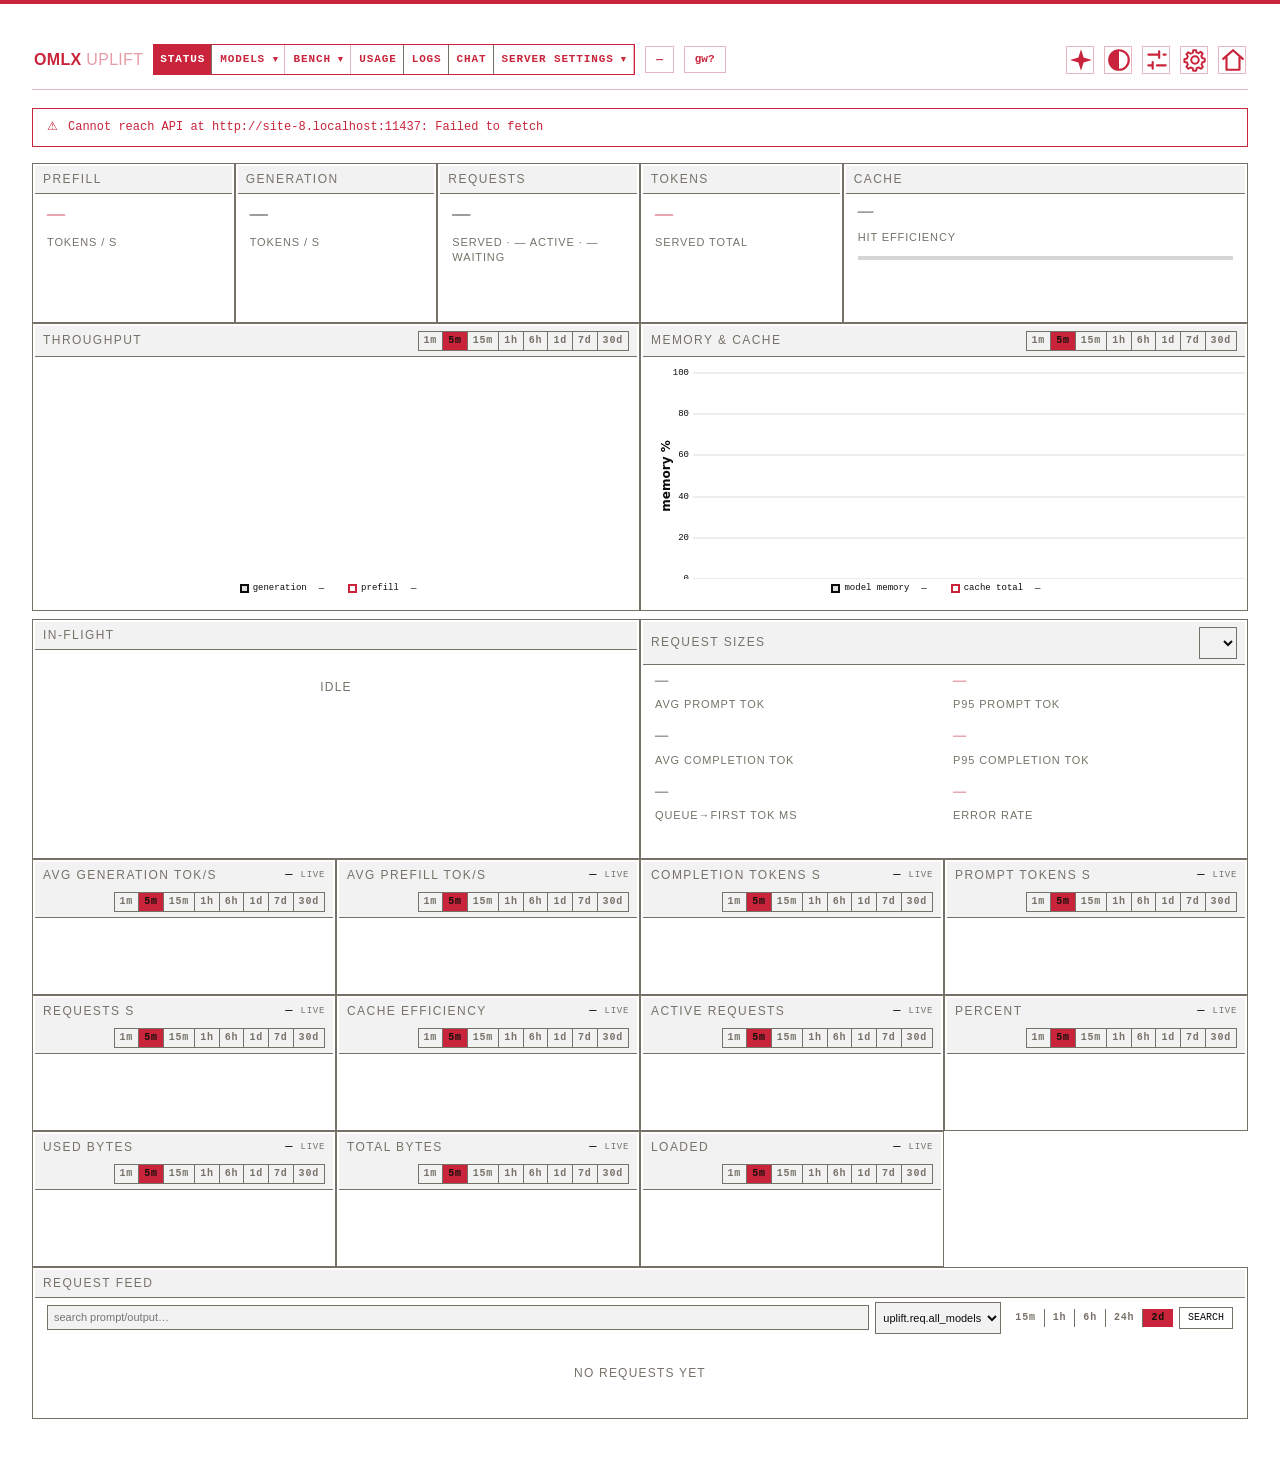
==== projects/omlx-uplift/omlx_uplift/static/index.html @ b02c615f "uplift(patches): reversal patches — undo an already merged PR Add form gains a 'reverse a merged cha" ====
<!DOCTYPE html>
<html lang="en" data-theme="dark" data-motion="auto">
<head>
<meta charset="utf-8">
<meta name="viewport" content="width=device-width, initial-scale=1">
<meta name="color-scheme" content="dark light">
<title>oMLX · Uplift</title>
<link rel="icon" href="/admin/static/favicon.svg" type="image/svg+xml">
<link rel="stylesheet" href="./vendor/uPlot.min.css">
<link rel="stylesheet" href="./vendor/gridstack.min.css">
<link rel="stylesheet" href="./uplift.css?v=BUILD">
<script>
/* Pre-paint theme resolve (user: refresh flashed the built-in theme before
   the skin applied). Runs before the first paint: sets data-theme and, for
   skins, injects the skin stylesheet link with its FINAL id ('uplift-skin-
   css') so applySkinCss() later reuses — never duplicates — this element.
   Mirrors applyPrefs() exactly (auto resolves via matchMedia; a skin needs
   its <name>-<mtime> dir: applyPrefs caches the resolved dir under
   SKIN_DIR_KEY when the listing last resolved it; an exact pinned name IS
   its own dir). No cache + base name -> leave the default, applyPrefs
   fixes it after loadSkins() as before. Failures are silent by design:
   this is a paint optimization, not an authority. */
(function () {
try {
    var p = JSON.parse(localStorage.getItem('omlx-uplift-prefs-v1')) || {};
    var SKIN_RE = /^[a-z0-9][a-z0-9-]*(-\d{10})?$/;
    var root = document.documentElement;
    var t = p.theme;
    if (t === 'auto') t = matchMedia('(prefers-color-scheme: dark)').matches ? 'dark' : 'light';
    if (['light', 'dark', 'enhanced', 'cockpit'].includes(t)) {
        root.dataset.theme = t;
    } else if (typeof t === 'string' && SKIN_RE.test(t)) {
        var dir = /-\d{10}$/.test(t) ? t : localStorage.getItem('omlx-uplift-skin-dir');
        if (dir && SKIN_RE.test(dir) && /-\d{10}$/.test(dir)) {
            root.dataset.theme = dir;
            var l = document.createElement('link');
            l.id = 'uplift-skin-css'; l.rel = 'stylesheet';
            l.href = '/uplift/api/skins/' + encodeURIComponent(dir) + '/theme.css';
            document.head.appendChild(l);
        }
    }
    if (p.motion === 'off' || matchMedia('(prefers-reduced-motion: reduce)').matches)
        root.dataset.motion = 'off';
} catch (_) { /* storage denied / private mode: defaults stand */ }
})();
</script>
</head>
<body>
<div class="wrap">

<header class="top">
    <div class="logo"><span class="dot" id="status-dot" data-icon="logo-dot"></span> oMLX <span style="opacity:.45;font-weight:300">Uplift</span><span class="logo-below"></span></div>
    <nav class="tabs" id="tabs">
        <a href="#status" data-tab="status" data-i18n="uplift.tab.status">Status</a>
        <a href="#cluster" data-tab="cluster" id="nav-cluster" hidden data-i18n="navbar.tab.cluster">Cluster</a>
        <span class="dd" id="dd-models">
            <button class="dd-btn" data-tab="models" id="dd-models-btn"><span data-i18n="uplift.tab.models">Models</span> <span class="dd-caret" data-icon="caret">▾</span></button>
            <span class="dd-menu" id="dd-models-menu" hidden>
                <a href="#models" data-sub="manager" data-i18n="uplift.tab.manager">Manager</a>
                <a href="#models" data-sub="helper" data-i18n="uplift.tab.helper">Helper Models</a>
                <a href="#models" data-sub="downloader" data-i18n="uplift.tab.downloader">Downloader</a>
                <a href="#models" data-sub="uploader" data-i18n="uplift.tab.uploader">Uploader</a>
                <a href="#models" data-sub="quantizer" data-i18n="uplift.tab.quantizer">oQ(e) Quantization</a>
            </span>
        </span>
        <span class="dd" id="dd-bench">
            <button class="dd-btn" data-tab="bench" id="dd-bench-btn"><span data-i18n="navbar.tab.bench">Bench</span> <span class="dd-caret" data-icon="caret">▾</span></button>
            <span class="dd-menu" id="dd-bench-menu" hidden>
                <a href="#bench" data-sub="throughput" data-i18n="navbar.dropdown.performance">Throughput</a>
                <a href="#bench" data-sub="accuracy" data-i18n="navbar.dropdown.accuracy">Intelligence</a>
                <a href="#bench" data-sub="context" data-i18n="navbar.dropdown.context">Context</a>
            </span>
        </span>
        <a href="#usage" data-tab="usage" data-i18n="uplift.tab.usage">Usage</a>
        <a href="#logs" data-tab="logs" data-i18n="uplift.tab.logs">Logs</a>
        <a href="#chat" data-tab="chat" data-i18n="navbar.tab.chat">Chat</a>
        <span class="dd" id="dd-settings">
            <button class="dd-btn" data-tab="settings" id="dd-settings-btn"><span data-i18n="uplift.tab.settings">Server Settings</span> <span class="dd-caret" data-icon="caret">▾</span></button>
            <span class="dd-menu" id="dd-settings-menu" hidden>
                <a href="#settings" data-sub="global" data-i18n="uplift.tab.settings">Server Settings</a>
                <a href="#settings" data-sub="patches" data-i18n="uplift.patches.title">Patches</a>
            </span>
        </span>
    </nav>
    <span class="chip" id="chip-uptime">—</span>
    <span class="chip" id="chip-device">—</span>
    <!-- gateway status only exists for the ?api= dev proxy mode; native
         hosting IS the server, so the old 'direct' chip stays hidden -->
    <span class="chip" id="chip-gateway" title="Mock gateway status" hidden>—</span>
    <span class="spacer"></span>
    <button class="icon-btn" id="btn-motion" title="Toggle animations" data-i18n-title="uplift.btn.motion"><svg viewBox="0 0 24 24" aria-hidden="true"><path d="M12 2l2.4 7.6L22 12l-7.6 2.4L12 22l-2.4-7.6L2 12l7.6-2.4z" fill="currentColor" stroke="none"/></svg></button>
    <span class="dd" id="dd-theme">
        <button class="icon-btn" id="btn-theme" title="Theme" data-i18n-title="uplift.btn.theme"><svg viewBox="0 0 24 24" aria-hidden="true"><circle cx="12" cy="12" r="9" fill="none" stroke="currentColor" stroke-width="2"/><path d="M12 3a9 9 0 0 0 0 18z" fill="currentColor" stroke="none"/></svg></button>
        <span class="dd-menu dd-menu--right" id="dd-theme-menu" hidden>
            <a href="#" data-i18n="uplift.theme.auto" data-pick="auto">Auto</a>
            <a href="#" data-i18n="uplift.theme.day" data-pick="light">Day</a>
            <a href="#" data-i18n="uplift.theme.night" data-pick="dark">Night</a>
            <a href="#" data-i18n="uplift.theme.enhanced" data-pick="enhanced">Enhanced</a>
            <a href="#" data-i18n="uplift.theme.cockpit" data-pick="cockpit">Cockpit</a>
        </span>
    </span>
    <button class="icon-btn" id="btn-customize" title="Customize dashboard" data-i18n-title="uplift.layout.customize" hidden><svg viewBox="0 0 24 24" aria-hidden="true"><path d="M4 7h10M18 7h2M4 17h4M12 17h8M14 4v6M8 14v6" fill="none" stroke="currentColor" stroke-width="2" stroke-linecap="round"/></svg></button>
    <button class="icon-btn" id="btn-layout" title="Layout settings" data-i18n-title="uplift.btn.layout"><svg viewBox="0 0 24 24" aria-hidden="true"><path d="M12 8.5a3.5 3.5 0 1 0 0 7 3.5 3.5 0 0 0 0-7zm9 4.8v-2.6l-2.4-.5a7.6 7.6 0 0 0-.8-1.9l1.3-2.1-1.8-1.8-2.1 1.3a7.6 7.6 0 0 0-1.9-.8L13 3h-2.6l-.5 2.4a7.6 7.6 0 0 0-1.9.8L5.9 4.9 4.1 6.7l1.3 2.1a7.6 7.6 0 0 0-.8 1.9l-2.4.5v2.6l2.4.5c.2.7.4 1.3.8 1.9l-1.3 2.1 1.8 1.8 2.1-1.3c.6.4 1.2.6 1.9.8l.5 2.4H13l.5-2.4a7.6 7.6 0 0 0 1.9-.8l2.1 1.3 1.8-1.8-1.3-2.1c.4-.6.6-1.2.8-1.9z" fill="none" stroke="currentColor" stroke-width="1.8" stroke-linejoin="round"/></svg></button>
    <a class="icon-btn" href="/admin/dashboard" title="Classic dashboard" data-i18n-title="uplift.btn.classic" style="text-decoration:none"><svg viewBox="0 0 24 24" aria-hidden="true"><path d="M3 11l9-8 9 8M6 9.5V21h12V9.5" fill="none" stroke="currentColor" stroke-width="2" stroke-linejoin="round" stroke-linecap="round"/></svg></a>
</header>

<div class="popover" id="layout-pop" hidden>
    <h3>Layout</h3 data-i18n="uplift.layout.title">
    <label><span data-i18n="uplift.layout.window">Chart window</span>
        <select id="opt-window"></select></label>
    <label><span data-i18n="uplift.layout.interval">Poll interval</span>
        <select id="opt-interval"></select></label>
    <label class="row"><input type="checkbox" id="opt-hide-debug"> <span data-i18n="uplift.layout.hide_debug">Hide DEBUG in logs</span></label>
    <div class="row retention-row">
        <label><span data-i18n="uplift.layout.retention_metrics">Metrics history (days)</span>
            <input type="number" id="opt-retention-metrics" min="1" max="365" step="1" size="4"></label>
        <label><span data-i18n="uplift.layout.retention_log">Request log (days)</span>
            <input type="number" id="opt-retention-log" min="1" max="365" step="1" size="4"></label>
    </div>
    <p class="hint" id="retention-note" data-i18n="uplift.layout.retention_hint">Server-side data retention; applies at the next daily cleanup.</p>
    <div class="row buttons">
        <button id="btn-layout-reset" data-i18n="uplift.layout.reset">Reset layout</button>
    </div>
    <p class="hint" data-i18n="uplift.layout.hint">Settings persist in this browser only (localStorage).</p>
</div>

<div class="banner" id="banner"><span>⚠</span><span id="banner-text"></span></div>

<!-- Layout edit toolbar (edit mode only; entry: Customize button in header) -->
<div id="layout-toolbar" hidden>
    <span class="lt-label" data-i18n="uplift.layout.width">Width</span>
    <div class="lt-seg" id="lt-widths"></div>
    <button type="button" id="lt-reset" data-i18n="uplift.layout.reset2">Reset to default</button>
    <button type="button" id="lt-cancel" data-i18n="uplift.layout.cancel">Cancel</button>
    <button type="button" id="lt-save" class="primary" data-i18n="uplift.layout.save">Save layout</button>
    <span class="lt-error" id="lt-error" hidden></span>
</div>
<!-- Block tray (edit mode): cards removed from the board wait here -->
<div id="layout-tray" hidden>
    <span class="lt-label tray-label" data-i18n="uplift.layout.tray_label">Available blocks</span>
    <span class="lt-empty" data-i18n="uplift.layout.tray_empty">All blocks are on the dashboard</span>
    <span class="lt-hint" data-i18n="uplift.layout.editing_hint">Drag blocks by their handle, resize from the edges, and remove blocks you do not need. Removed blocks wait in this tray.</span>
</div>

<main id="grid" class="grid-stack">

    <!-- ============ STATUS ============ -->
    <section class="card grid-stack-item" data-id="gen" data-tab="status" gs-id="gen" data-block="gen"><div class="grid-stack-item-content"><div class="card-frame"><div class="card-chrome"><div class="card-handle"><span class="hatch" data-icon="grip"></span><span data-i18n="uplift.card.generation">Generation</span></div><button type="button" class="card-remove" data-icon="close" title="Remove from dashboard" data-i18n-title="uplift.layout.remove" aria-label="Remove from dashboard">×</button></div><div class="card-pad"><h2><span data-i18n="uplift.card.generation">Generation</span><span class="right"></span></h2>
        <div class="card-body">
            <div class="stat-value" id="v-gentps">—</div><div class="stat-label" data-i18n="uplift.label.tokens_per_s">tokens / s</div>
        </div></div></div></div></section>

    <section class="card grid-stack-item" data-id="prefill" data-tab="status" gs-id="prefill" data-block="prefill"><div class="grid-stack-item-content"><div class="card-frame"><div class="card-chrome"><div class="card-handle"><span class="hatch" data-icon="grip"></span><span data-i18n="uplift.card.prefill">Prefill</span></div><button type="button" class="card-remove" data-icon="close" title="Remove from dashboard" data-i18n-title="uplift.layout.remove" aria-label="Remove from dashboard">×</button></div><div class="card-pad"><h2><span data-i18n="uplift.card.prefill">Prefill</span><span class="right"></span></h2>
        <div class="card-body">
            <div class="stat-value t2" id="v-prefilltps">—</div><div class="stat-label" data-i18n="uplift.label.tokens_per_s">tokens / s</div>
        </div></div></div></div></section>

    <section class="card grid-stack-item" data-id="requests" data-tab="status" gs-id="requests" data-block="requests"><div class="grid-stack-item-content"><div class="card-frame"><div class="card-chrome"><div class="card-handle"><span class="hatch" data-icon="grip"></span><span data-i18n="uplift.card.requests">Requests</span></div><button type="button" class="card-remove" data-icon="close" title="Remove from dashboard" data-i18n-title="uplift.layout.remove" aria-label="Remove from dashboard">×</button></div><div class="card-pad"><h2><span data-i18n="uplift.card.requests">Requests</span><span class="right"></span></h2>
        <div class="card-body">
            <div class="stat-value" id="v-requests">—</div>
            <div class="stat-label">served · <span id="v-active2">—</span> active · <span id="v-waiting2">—</span> waiting</div>
        </div></div></div></div></section>

    <section class="card grid-stack-item" data-id="tokens" data-tab="status" gs-id="tokens" data-block="tokens"><div class="grid-stack-item-content"><div class="card-frame"><div class="card-chrome"><div class="card-handle"><span class="hatch" data-icon="grip"></span><span data-i18n="uplift.card.tokens">Tokens</span></div><button type="button" class="card-remove" data-icon="close" title="Remove from dashboard" data-i18n-title="uplift.layout.remove" aria-label="Remove from dashboard">×</button></div><div class="card-pad"><h2><span data-i18n="uplift.card.tokens">Tokens</span><span class="right"></span></h2>
        <div class="card-body">
            <div class="stat-value t2" id="v-tokens">—</div>
            <div class="stat-label" data-i18n="uplift.label.served_total">served total</div>
            <div class="stat-sub" id="v-tokens-sub" style="margin-top:6px"></div>
        </div></div></div></div></section>

    <section class="card grid-stack-item" data-id="chart-tps" data-tab="status" gs-id="chart-tps" data-block="chart-tps"><div class="grid-stack-item-content"><div class="card-frame"><div class="card-chrome"><div class="card-handle"><span class="hatch" data-icon="grip"></span><span data-i18n="uplift.card.throughput">Throughput</span></div><button type="button" class="card-remove" data-icon="close" title="Remove from dashboard" data-i18n-title="uplift.layout.remove" aria-label="Remove from dashboard">×</button></div><div class="card-pad"><h2><span data-i18n="uplift.card.throughput">Throughput</span> <span class="right" id="chart-tps-window"></span><div class="ts-row" data-block="chart-tps" role="group" aria-label="Timespan"></div></h2>
        <div class="card-body chart-fill"><div class="chart-box" id="chart-tps"></div></div></div></div></div></section>

    <section class="card grid-stack-item" data-id="chart-mem" data-tab="status" gs-id="chart-mem" data-block="chart-mem"><div class="grid-stack-item-content"><div class="card-frame"><div class="card-chrome"><div class="card-handle"><span class="hatch" data-icon="grip"></span><span data-i18n="uplift.card.memory_cache">Memory &amp; cache</span></div><button type="button" class="card-remove" data-icon="close" title="Remove from dashboard" data-i18n-title="uplift.layout.remove" aria-label="Remove from dashboard">×</button></div><div class="card-pad"><h2><span data-i18n="uplift.card.memory_cache">Memory &amp; cache</span> <span class="right" id="mem-label"></span><div class="ts-row" data-block="chart-mem" role="group" aria-label="Timespan"></div></h2>
        <div class="card-body chart-fill"><div class="chart-box" id="chart-mem"></div></div></div></div></div></section>

    <!-- Metric cards (one per collector metric) are generated by uplift.js
         from the core.js catalogue — kept out of the markup so label and
         data wiring live in exactly one place. -->

    <section class="card grid-stack-item" data-id="reqstats" data-tab="status" gs-id="reqstats" data-block="reqstats"><div class="grid-stack-item-content"><div class="card-frame"><div class="card-chrome"><div class="card-handle"><span class="hatch" data-icon="grip"></span><span data-i18n="uplift.card.request_sizes">Request sizes</span></div><button type="button" class="card-remove" data-icon="close" title="Remove from dashboard" data-i18n-title="uplift.layout.remove" aria-label="Remove from dashboard">×</button></div><div class="card-pad"><h2><span data-i18n="uplift.card.request_sizes">Request sizes</span>
            <span class="right"><select id="opt-percentile" title="Percentile" data-i18n-title="uplift.opt.percentile"></select></span></h2>
        <div class="card-body">
            <div class="pair" id="reqstats-grid">
                <div><div class="stat-value" id="v-prompt-avg" style="font-size:22px">—</div><div class="stat-label" data-i18n="uplift.label.avg_prompt">avg prompt tok</div></div>
                <div><div class="stat-value t2" id="v-prompt-pct" style="font-size:22px">—</div><div class="stat-label" id="lbl-prompt-pct" data-i18n="uplift.label.p95_prompt">p95 prompt tok</div></div>
                <div><div class="stat-value" id="v-compl-avg" style="font-size:22px">—</div><div class="stat-label" data-i18n="uplift.label.avg_completion">avg completion tok</div></div>
                <div><div class="stat-value t2" id="v-compl-pct" style="font-size:22px">—</div><div class="stat-label" id="lbl-compl-pct" data-i18n="uplift.label.p95_completion">p95 completion tok</div></div>
                <div><div class="stat-value" id="v-ttft" style="font-size:22px">—</div><div class="stat-label" data-i18n="uplift.label.queue_first_tok">queue→first tok ms</div></div>
                <div><div class="stat-value t2" id="v-errrate" style="font-size:22px">—</div><div class="stat-label" data-i18n="uplift.label.error_rate">error rate</div></div>
            </div>
            <div class="stat-sub" id="reqstats-note" style="margin-top:10px"></div>
        </div></div></div></div></section>

    <section class="card grid-stack-item" data-id="cache" data-tab="status" gs-id="cache" data-block="cache"><div class="grid-stack-item-content"><div class="card-frame"><div class="card-chrome"><div class="card-handle"><span class="hatch" data-icon="grip"></span><span data-i18n="uplift.card.cache">Cache</span></div><button type="button" class="card-remove" data-icon="close" title="Remove from dashboard" data-i18n-title="uplift.layout.remove" aria-label="Remove from dashboard">×</button></div><div class="card-pad"><h2><span data-i18n="uplift.card.cache">Cache</span></h2>
        <div class="card-body">
            <div class="stat-value" id="v-cacheeff" style="font-size:26px">—</div>
            <div class="stat-label" data-i18n="uplift.label.hit_efficiency">hit efficiency</div>
            <div class="meter" id="meter-cache"><div></div></div>
            <div class="stat-sub" id="cache-sub" style="margin-top:8px"></div>
        </div></div></div></div></section>

    <section class="card grid-stack-item" data-id="live" data-tab="status" gs-id="live" data-block="live"><div class="grid-stack-item-content"><div class="card-frame fill-card"><div class="card-chrome"><div class="card-handle"><span class="hatch" data-icon="grip"></span><span data-i18n="uplift.card.inflight">In-flight</span></div><button type="button" class="card-remove" data-icon="close" title="Remove from dashboard" data-i18n-title="uplift.layout.remove" aria-label="Remove from dashboard">×</button></div><div class="card-pad"><h2><span data-i18n="uplift.card.inflight">In-flight</span> <span class="right" id="live-count"></span></h2>
        <div class="card-body"><div id="live-list"><div class="empty" data-i18n="uplift.empty.idle">Idle</div></div></div></div></div></div></section>

    <section class="card grid-stack-item" data-id="reqfeed" data-tab="status" gs-id="reqfeed" data-block="reqfeed"><div class="grid-stack-item-content"><div class="card-frame fill-card"><div class="card-chrome"><div class="card-handle"><span class="hatch" data-icon="grip"></span><span data-i18n="uplift.card.request_feed">Request feed</span></div><button type="button" class="card-remove" data-icon="close" title="Remove from dashboard" data-i18n-title="uplift.layout.remove" aria-label="Remove from dashboard">×</button></div><div class="card-pad"><h2><span data-i18n="uplift.card.request_feed">Request feed</span> <span class="right" id="reqfeed-sub"></span></h2>
        <div class="card-body">
        <div class="req-search" style="display:flex;flex-wrap:wrap;gap:6px;align-items:center;margin:0 0 6px">
          <input type="text" id="req-q" data-i18n-ph="uplift.req.search_ph" placeholder="search prompt/output…" style="flex:1 1 140px;min-width:120px;background:var(--panel);border:1px solid var(--edge);color:var(--ink);padding:3px 6px;font:inherit;font-size:11px">
          <select id="req-model" style="background:var(--panel);border:1px solid var(--edge);color:var(--ink);padding:3px;font:inherit;font-size:11px"><option value="" data-i18n="uplift.req.all_models">all models</option></select>
          <span id="req-timechips" style="display:inline-flex"></span>
          <button type="button" class="se-btn act" id="req-search-btn" data-i18n="uplift.req.search">SEARCH</button>
          <button type="button" class="se-btn act" id="req-live-btn" data-i18n="uplift.req.live" title="" style="display:none">LIVE</button>
        </div>
        <div class="se-hint" id="req-search-note" style="display:none"></div>
        <div id="reqfeed"><div class="empty" data-i18n="uplift.empty.no_requests">No requests yet</div></div></div></div></div></div></section>

        <!-- ============ MODELS ============ -->
    <!-- ============ USAGE ============ -->
    <!-- ============ LOGS ============ -->
    <!-- ============ SETTINGS ============ -->
    </main>

<div id="pages">
<section class="card wide page-card" data-id="models-admin-page" data-tab="models" data-sub="manager" data-full="1"><div class="card-inner"><div class="card-frame"><div class="card-chrome"><div class="card-handle"><span class="hatch" data-icon="grip"></span><span>Models</span></div><button type="button" class="card-remove" data-icon="close" title="Remove from dashboard" data-i18n-title="uplift.layout.remove" aria-label="Remove from dashboard">×</button></div><div class="card-pad"><h2>Models <span class="right" id="models-admin-sub"></span></h2>
        <div class="card-body">
            <div class="filterbar">
                <input type="search" id="ma-filter" placeholder="filter by name…">
                <select id="ma-type" title="Filter by model type">
                    <option value="">all types</option>
                </select>
                <label class="row"><input type="checkbox" id="ma-only-loaded"> loaded only</label>
                <label class="row"><input type="checkbox" id="ma-only-fav"> favourites only</label>
                <label class="row"><input type="checkbox" id="ma-present-only"> present only</label>
                <span class="spacer"></span>
                <span class="prune-col">
                    <button class="se-btn danger" id="btn-prune">Prune model settings…</button>
                    <span class="stat-sub" id="ma-missing-count"></span>
                </span>
                <span class="stat-sub" id="ma-mem"></span>
            </div>
            <div id="model-admin" class="admin-table"></div>
        </div></div></div></div></section><section class="card wide page-card" id="model-editor-fallback" data-id="model-editor-fallback" data-tab="models" data-sub="manager" data-full="1" hidden><div class="card-inner"><div class="card-frame"><div class="card-chrome"><div class="card-handle"><span class="hatch" data-icon="grip"></span><span>Settings</span></div><button type="button" class="card-remove" data-icon="close" title="Remove from dashboard" data-i18n-title="uplift.layout.remove" aria-label="Remove from dashboard">×</button></div><div class="card-pad"><h2>Settings</h2>
        <div class="card-body"><div id="se-orphan" class="empty"></div></div></div></div></div></section><section class="card wide page-card" data-id="dl-page" data-tab="models" data-sub="downloader" data-full="1"><div class="card-inner"><div class="card-frame"><div class="card-chrome"><div class="card-handle"><span class="hatch" data-icon="grip"></span><span>Hugging Face downloader</span></div><button type="button" class="card-remove" data-icon="close" title="Remove from dashboard" data-i18n-title="uplift.layout.remove" aria-label="Remove from dashboard">×</button></div><div class="card-pad"><h2>Hugging Face downloader <span class="right" id="dl-sub"></span></h2>
        <div class="card-body">
            <div class="filterbar">
                <input type="search" id="dl-q" placeholder="search models on huggingface.co…">
                <select id="dl-sort" title="result order">
                    <option value="trending">trending</option>
                    <option value="downloads">downloads</option>
                    <option value="created">created</option>
                    <option value="updated">updated</option>
                    <option value="most_params">most params</option>
                    <option value="least_params">least params</option>
                    <option value="largest">largest</option>
                    <option value="smallest">smallest</option>
                </select>
                <label class="se-check" title="restrict to MLX-format models"><input type="checkbox" id="dl-mlx" checked>MLX only</label>
                <button class="se-btn" id="dl-go">Search</button>
                <span class="spacer"></span>
                <button class="se-btn seg on" id="dl-tab-trending">TRENDING</button>
                <button class="se-btn seg" id="dl-tab-popular">POPULAR</button>
                <button class="se-btn seg" id="dl-tab-search">SEARCH</button>
            </div>
            <div class="filterbar">
                <input type="text" id="dl-repo" placeholder="direct repo id, e.g. mlx-community/Llama-3-8B-4bit">
                <input type="password" id="dl-token" placeholder="HF token (saved in this browser)" style="max-width:240px">
                <button class="se-btn" id="dl-direct">Download</button>
            </div>
            <div id="dl-results" class="admin-table"><div class="empty">Loading suggestions…</div></div>
            <div class="pager" id="dl-pager"></div>
            <h3 style="margin:16px 0 6px">Tasks</h3>
            <div id="dl-tasks" class="admin-table"><div class="empty">No tasks</div></div>
        </div></div></div></div></section><section class="card wide page-card" data-id="qz-page" data-tab="models" data-sub="quantizer" data-full="1"><div class="card-inner"><div class="card-frame"><div class="card-chrome"><div class="card-handle"><span class="hatch" data-icon="grip"></span><span>oQ quantization</span></div><button type="button" class="card-remove" data-icon="close" title="Remove from dashboard" data-i18n-title="uplift.layout.remove" aria-label="Remove from dashboard">×</button></div><div class="card-pad"><h2>oQ quantization <span class="right" id="qz-sub"></span></h2>
        <div class="card-body">
            <div class="se-hint" style="margin-bottom:8px" id="qz-mode">Runs quantized in the shadow sandbox (same fields and
                live estimate as the classic page; the real oQ engine is never touched).</div>
            <div id="qz-form" class="admin-table"><div class="empty">—</div></div>
            <h3 style="margin:16px 0 6px">Tasks</h3>
            <div id="qz-tasks" class="admin-table"><div class="empty">No tasks</div></div>
        </div></div></div></div></section><section class="card wide page-card" data-id="up-page" data-tab="models" data-sub="uploader" data-full="1"><div class="card-inner"><div class="card-frame"><div class="card-chrome"><div class="card-handle"><span class="hatch" data-icon="grip"></span><span>oQ uploader</span></div><button type="button" class="card-remove" data-icon="close" title="Remove from dashboard" data-i18n-title="uplift.layout.remove" aria-label="Remove from dashboard">×</button></div><div class="card-pad"><h2>oQ uploader <span class="right" id="up-sub"></span></h2>
        <div class="card-body">
            <div class="se-hint" style="margin-bottom:8px" id="up-mode">Uploads run in the shadow sandbox; the token stays in
                this browser and never reaches the real server.</div>
            <div id="up-form" class="admin-table"><div class="empty">—</div></div>
            <h3 style="margin:16px 0 6px">Tasks</h3>
            <div id="up-tasks" class="admin-table"><div class="empty">No tasks</div></div>
        </div></div></div></div></section><section class="card wide page-card" data-id="usage-page" data-tab="usage" data-full="1"><div class="card-inner"><div class="card-frame"><div class="card-chrome"><div class="card-handle"><span class="hatch" data-icon="grip"></span><span>Usage</span></div><button type="button" class="card-remove" data-icon="close" title="Remove from dashboard" data-i18n-title="uplift.layout.remove" aria-label="Remove from dashboard">×</button></div><div class="card-pad"><h2>Usage
            <span class="right"><select id="opt-usage-range" title="Range"></select> <span id="usage-sub"></span></span></h2>
        <div class="card-body">
            <div class="pair" id="usage-tiles">
                <div><div class="stat-value" id="v-u-req" style="font-size:22px">—</div><div class="stat-label">requests</div></div>
                <div><div class="stat-value" id="v-u-tok" style="font-size:22px">—</div><div class="stat-label">total tokens</div></div>
                <div><div class="stat-value" id="v-u-prompt" style="font-size:22px">—</div><div class="stat-label">prompt tokens</div></div>
                <div><div class="stat-value" id="v-u-compl" style="font-size:22px">—</div><div class="stat-label">completion tokens</div></div>
            </div>
            <h3 style="margin:16px 0 6px">Hourly tokens</h3>
            <div class="chart-box" id="chart-usage" style="height:200px"></div>
            <h3 style="margin:16px 0 6px">Heatmap</h3>
            <div class="heat" id="heat"></div>
            <div class="heat-legend"><span>00:00</span><span style="flex:1"></span><span>23:00</span></div>
            <h3 style="margin:16px 0 6px">Per model</h3>
            <div id="usage-models" class="admin-table"></div>
        </div></div></div></div></section><section class="card wide page-card" data-id="logs-page" data-tab="logs" data-full="1"><div class="card-inner"><div class="card-frame"><div class="card-chrome"><div class="card-handle"><span class="hatch" data-icon="grip"></span><span>Logs</span></div><button type="button" class="card-remove" data-icon="close" title="Remove from dashboard" data-i18n-title="uplift.layout.remove" aria-label="Remove from dashboard">×</button></div><div class="card-pad"><h2>Logs <span class="right" id="logs-sub"></span></h2>
        <div class="card-body">
            <div class="filterbar">
                <select id="logs-file"></select>
                <select id="logs-level">
                    <option value="">all levels</option>
                    <option value="TRACE">TRACE</option>
                    <option value="DEBUG">DEBUG</option>
                    <option value="INFO">INFO</option>
                    <option value="WARNING">WARNING</option>
                    <option value="ERROR">ERROR</option>
                </select>
                <input type="search" id="logs-grep" placeholder="grep…">
                <select id="logs-lines">
                    <option>100</option><option selected>300</option><option>1000</option>
                </select>
                <label class="row"><input type="checkbox" id="logs-follow" checked> follow</label>
                <span class="spacer"></span>
                <button class="se-btn" id="logs-dl">download</button>
            </div>
            <pre class="logs logs-page" id="logs">—</pre>
        </div></div></div></div></section><section class="card wide page-card" data-id="settings-page" data-tab="settings" data-sub="global" data-full="1"><div class="card-inner"><div class="card-frame"><div class="card-chrome"><div class="card-handle"><span class="hatch" data-icon="grip"></span><span>Server settings</span></div><button type="button" class="card-remove" data-icon="close" title="Remove from dashboard" data-i18n-title="uplift.layout.remove" aria-label="Remove from dashboard">×</button></div><div class="card-pad"><h2>Server settings <span class="right" id="gs-sub"></span></h2>
        <div class="card-body"><div id="gs-body" class="admin-table"><div class="empty">—</div></div></div></div></div></div></section><section class="card wide page-card" data-id="patches-page" data-tab="settings" data-sub="patches" data-full="1"><div class="card-inner"><div class="card-frame"><div class="card-chrome"><div class="card-handle"><span class="hatch" data-icon="grip"></span><span data-i18n="uplift.patches.title">Patches</span></div><button type="button" class="card-remove" data-icon="close" title="Remove from dashboard" data-i18n-title="uplift.layout.remove" aria-label="Remove from dashboard">×</button></div><div class="card-pad"><h2><span data-i18n="uplift.patches.title">Patches</span> <span class="right" id="pt-sub"></span></h2>
        <div class="card-body">
            <div id="pt-warn" class="pt-banner" hidden></div>
            <div id="pt-killswitch" class="pt-banner pt-kill" hidden></div>
            <div class="pt-toolbar">
                <label class="pt-auto"><input type="checkbox" id="pt-auto-check"> <span data-i18n="uplift.patches.auto_check">Check for updates automatically</span></label>
                <button type="button" class="btn" id="pt-check-btn" data-i18n="uplift.patches.check_now">Check for updates</button>
            </div>
            <div class="pt-addform">
                <div class="pt-addform-title"><span data-i18n="uplift.patches.add_title">+ ADD PATCH</span>
                    <span class="pt-addform-hint" data-i18n="uplift.patches.add_hint">fetch or upload a diff, validate it against the live tree, then enable</span>
                </div>
                <div class="pt-addform-row">
                    <label class="pt-field"><span data-i18n="uplift.patches.lbl_name">name</span>
                        <input type="text" id="pt-new-id" placeholder="patch name" size="14" data-i18n-ph="uplift.patches.ph_name">
                    </label>
                    <label class="pt-field"><span data-i18n="uplift.patches.lbl_source">source</span>
                        <select id="pt-src-kind" aria-label="Source kind">
                            <option value="github_pr">GitHub PR</option>
                            <option value="url">URL</option>
                            <option value="upload">Upload</option>
                        </select>
                    </label>
                    <input type="text" id="pt-src-repo" placeholder="owner/repo" size="14" data-i18n-ph="uplift.patches.ph_repo">
                    <input type="text" id="pt-src-pr" placeholder="1234" size="6" inputmode="numeric" data-i18n-ph="uplift.patches.ph_pr">
                    <input type="text" id="pt-src-url" class="grow" placeholder="https://…/patch.diff" data-i18n-ph="uplift.patches.ph_url">
                    <input type="file" id="pt-src-file" accept=".diff,.patch,text/plain" hidden>
                    <label class="pt-auto"><input type="checkbox" id="pt-insecure-tls"> <span data-i18n="uplift.patches.insecure_tls">ignore SSL/TLS errors</span></label>
                    <label class="pt-auto pt-reversal"><input type="checkbox" id="pt-reversal"> <span data-i18n="uplift.patches.reversal">reverse a merged change (undo)</span></label>
                    <button type="button" class="btn primary" id="pt-preview-btn" data-i18n="uplift.patches.add_btn">Add patch</button>
                </div>
            </div>
            <div id="pt-advisories" class="pt-advisories" hidden></div>
            <div id="pt-preview" hidden></div>
            <div id="pt-list" class="admin-table"><div class="empty">—</div></div>
            <div id="pt-diff" class="pt-diff" hidden><div class="pt-diff-head"><span id="pt-diff-title"></span><button type="button" class="icon-btn" id="pt-diff-close" aria-label="Close">×</button></div><pre id="pt-diff-body"></pre></div>
        </div></div></div></div></section><section class="card wide page-card" data-id="helper-page" data-tab="models" data-sub="helper" data-full="1"><div class="card-inner"><div class="card-frame"><div class="card-chrome"><div class="card-handle"><span class="hatch" data-icon="grip"></span><span>Helper models</span></div><button type="button" class="card-remove" data-icon="close" title="Remove from dashboard" data-i18n-title="uplift.layout.remove" aria-label="Remove from dashboard">×</button></div><div class="card-pad"><h2>Helper models <span class="right" id="hm-sub"></span></h2>
        <div class="card-body">
            <div id="hm-markitdown"></div>
            <div class="mk-box">
                <div class="mk-head"><div class="mk-title">Drafters &amp; assistants (DFlash, VLM/assistant MTP)</div></div>
                <div id="hm-list" class="admin-table"><div class="empty">—</div></div>
            </div>
        </div></div></div></div></section><section class="card wide page-card" data-id="model-templates-page" data-tab="models" data-sub="manager" data-full="1"><div class="card-inner"><div class="card-frame"><div class="card-chrome"><div class="card-handle"><span class="hatch" data-icon="grip"></span><span>Global templates</span></div><button type="button" class="card-remove" data-icon="close" title="Remove from dashboard" data-i18n-title="uplift.layout.remove" aria-label="Remove from dashboard">×</button></div><div class="card-pad"><h2>Global templates</h2>
        <div class="card-body">
            <div class="se-hint" style="margin-bottom:8px">A global template is a saved bundle of model
                settings. You create one from the model editor ("save as template") and apply it to a
                model or profile from the editor's "apply from" list. EDIT opens the settings bundle;
                DELETE removes the template only — models already created from it keep their own settings.</div>
            <div id="ms-templates" class="admin-table"><div class="empty">—</div></div>
        </div></div></div></div></section><section class="card wide page-card embed-card" data-id="cluster-page" data-tab="cluster" data-sub="cluster" data-full="1"><div class="card-inner"><div class="card-frame"><div class="card-chrome"><div class="card-handle"><span class="hatch" data-icon="grip"></span><span data-i18n="navbar.tab.cluster">Cluster</span></div></div><div class="card-pad embed-pad"><h2><span data-i18n="navbar.tab.cluster">Cluster</span> <span class="right"><a class="embed-open" data-embed="cluster-page" href="#" target="_blank" rel="noopener" data-i18n="uplift.layout.open_new" data-i18n-title="uplift.layout.open_new">Open in new tab ↗</a></span></h2><iframe class="embed-frame" data-embed-id="cluster-page" title="Cluster" loading="lazy"></iframe></div></div></div></section><section class="card wide page-card embed-card" data-id="bench-tp-page" data-tab="bench" data-sub="throughput" data-full="1"><div class="card-inner"><div class="card-frame"><div class="card-chrome"><div class="card-handle"><span class="hatch" data-icon="grip"></span><span data-i18n="navbar.dropdown.performance">Throughput</span></div></div><div class="card-pad embed-pad"><h2><span data-i18n="navbar.dropdown.performance">Throughput</span> <span class="right"><a class="embed-open" data-embed="bench-tp-page" href="#" target="_blank" rel="noopener" data-i18n="uplift.layout.open_new" data-i18n-title="uplift.layout.open_new">Open in new tab ↗</a></span></h2><iframe class="embed-frame" data-embed-id="bench-tp-page" title="Throughput" loading="lazy"></iframe></div></div></div></section><section class="card wide page-card embed-card" data-id="bench-acc-page" data-tab="bench" data-sub="accuracy" data-full="1"><div class="card-inner"><div class="card-frame"><div class="card-chrome"><div class="card-handle"><span class="hatch" data-icon="grip"></span><span data-i18n="navbar.dropdown.accuracy">Intelligence</span></div></div><div class="card-pad embed-pad"><h2><span data-i18n="navbar.dropdown.accuracy">Intelligence</span> <span class="right"><a class="embed-open" data-embed="bench-acc-page" href="#" target="_blank" rel="noopener" data-i18n="uplift.layout.open_new" data-i18n-title="uplift.layout.open_new">Open in new tab ↗</a></span></h2><iframe class="embed-frame" data-embed-id="bench-acc-page" title="Accuracy" loading="lazy"></iframe></div></div></div></section><section class="card wide page-card embed-card" data-id="bench-ctx-page" data-tab="bench" data-sub="context" data-full="1"><div class="card-inner"><div class="card-frame"><div class="card-chrome"><div class="card-handle"><span class="hatch" data-icon="grip"></span><span data-i18n="navbar.dropdown.context">Context</span></div></div><div class="card-pad embed-pad"><h2><span data-i18n="navbar.dropdown.context">Context</span> <span class="right"><a class="embed-open" data-embed="bench-ctx-page" href="#" target="_blank" rel="noopener" data-i18n="uplift.layout.open_new" data-i18n-title="uplift.layout.open_new">Open in new tab ↗</a></span></h2><iframe class="embed-frame" data-embed-id="bench-ctx-page" title="Context" loading="lazy"></iframe></div></div></div></section><section class="card wide page-card embed-card" data-id="chat-page" data-tab="chat" data-sub="chat" data-full="1"><div class="card-inner"><div class="card-frame"><div class="card-chrome"><div class="card-handle"><span class="hatch" data-icon="grip"></span><span data-i18n="navbar.tab.chat">Chat</span></div></div><div class="card-pad embed-pad"><h2><span data-i18n="navbar.tab.chat">Chat</span> <span class="right"><a class="embed-open" data-embed="chat-page" href="#" target="_blank" rel="noopener" data-i18n="uplift.layout.open_new" data-i18n-title="uplift.layout.open_new">Open in new tab ↗</a></span></h2><iframe class="embed-frame" data-embed-id="chat-page" title="Chat" loading="lazy"></iframe></div></div></div></section></div>

</div>

<div id="toasts" aria-live="polite"></div>

<script src="./vendor/uPlot.min.js"></script>
<script src="./vendor/confetti.browser.js"></script>
<script src="./vendor/gridstack-all.js"></script>
<script src="./uplift_layout.js?v=BUILD"></script>
<script src="./core.js?v=BUILD"></script>
<script src="./uplift_state.js?v=BUILD"></script>
<script src="./uplift_charts.js?v=BUILD"></script>
<script src="./uplift_modelmgr.js?v=BUILD"></script>
<script src="./uplift_gsys.js?v=BUILD"></script>
<script src="./uplift_feed.js?v=BUILD"></script>
<script src="./uplift_patches.js?v=BUILD"></script>
<script src="./uplift_downloader.js?v=BUILD"></script>
<script src="./uplift_modelsops.js?v=BUILD"></script>
<script src="./uplift_helper.js?v=BUILD"></script>
<script src="./uplift_usage.js?v=BUILD"></script>
<script src="./uplift_reqsearch.js?v=BUILD"></script>
<script src="./modelspec.js?v=BUILD"></script>
<script src="./uplift.js?v=BUILD"></script>
<script src="./uplift_boot.js?v=BUILD"></script>
</body>
</html>
---- projects/omlx-uplift/omlx_uplift/static/vendor/uPlot.min.css ----
.uplot, .uplot *, .uplot *::before, .uplot *::after {box-sizing: border-box;}.uplot {font-family: system-ui, -apple-system, "Segoe UI", Roboto, "Helvetica Neue", Arial, "Noto Sans", sans-serif, "Apple Color Emoji", "Segoe UI Emoji", "Segoe UI Symbol", "Noto Color Emoji";line-height: 1.5;width: min-content;}.u-title {text-align: center;font-size: 18px;font-weight: bold;}.u-wrap {position: relative;user-select: none;}.u-over, .u-under {position: absolute;}.u-under {overflow: hidden;}.uplot canvas {display: block;position: relative;width: 100%;height: 100%;}.u-axis {position: absolute;}.u-legend {font-size: 14px;margin: auto;text-align: center;}.u-inline {display: block;}.u-inline * {display: inline-block;}.u-inline tr {margin-right: 16px;}.u-legend th {font-weight: 600;}.u-legend th > * {vertical-align: middle;display: inline-block;}.u-legend .u-marker {width: 1em;height: 1em;margin-right: 4px;background-clip: padding-box !important;}.u-inline.u-live th::after {content: ":";vertical-align: middle;}.u-inline:not(.u-live) .u-value {display: none;}.u-series > * {padding: 4px;}.u-series th {cursor: pointer;}.u-legend .u-off > * {opacity: 0.3;}.u-select {background: rgba(0,0,0,0.07);position: absolute;pointer-events: none;}.u-cursor-x, .u-cursor-y {position: absolute;left: 0;top: 0;pointer-events: none;will-change: transform;}.u-hz .u-cursor-x, .u-vt .u-cursor-y {height: 100%;border-right: 1px dashed #607D8B;}.u-hz .u-cursor-y, .u-vt .u-cursor-x {width: 100%;border-bottom: 1px dashed #607D8B;}.u-cursor-pt {position: absolute;top: 0;left: 0;border-radius: 50%;border: 0 solid;pointer-events: none;will-change: transform;/*this has to be !important since we set inline "background" shorthand */background-clip: padding-box !important;}.u-axis.u-off, .u-select.u-off, .u-cursor-x.u-off, .u-cursor-y.u-off, .u-cursor-pt.u-off {display: none;}
---- projects/omlx-uplift/omlx_uplift/static/vendor/gridstack.min.css ----
.grid-stack{position:relative}.grid-stack-placeholder>.placeholder-content{background-color:rgba(0,0,0,.1);margin:0;position:absolute;width:auto;z-index:0!important}.grid-stack>.grid-stack-item{position:absolute;padding:0;top:0;width:var(--gs-column-width);height:var(--gs-cell-height)}.grid-stack>.grid-stack-item>.grid-stack-item-content{margin:0;position:absolute;width:auto;overflow-x:hidden;overflow-y:auto}.grid-stack>.grid-stack-item.size-to-content:not(.size-to-content-max)>.grid-stack-item-content{overflow-y:hidden}.grid-stack:not(.grid-stack-rtl)>.grid-stack-item{left:0}.grid-stack.grid-stack-rtl>.grid-stack-item{right:0}.grid-stack>.grid-stack-item>.grid-stack-item-content,.grid-stack>.grid-stack-placeholder>.placeholder-content{top:var(--gs-item-margin-top);right:var(--gs-item-margin-right);bottom:var(--gs-item-margin-bottom);left:var(--gs-item-margin-left)}.grid-stack-item>.ui-resizable-handle{position:absolute;font-size:.1px;display:block;-ms-touch-action:manipulation;touch-action:manipulation;user-select:none;z-index:100}.grid-stack-item.ui-resizable-autohide>.ui-resizable-handle,.grid-stack-item.ui-resizable-disabled>.ui-resizable-handle{display:none}.grid-stack-item>.ui-resizable-ne,.grid-stack-item>.ui-resizable-nw,.grid-stack-item>.ui-resizable-se,.grid-stack-item>.ui-resizable-sw{background-image:url('data:image/svg+xml;utf8,<svg xmlns="http://www.w3.org/2000/svg" fill="none" stroke="%23666" stroke-linecap="round" stroke-linejoin="round" stroke-width="2" viewBox="0 0 20 20"><path d="m10 3 2 2H8l2-2v14l-2-2h4l-2 2"/></svg>');background-repeat:no-repeat;background-position:center;z-index:101}.grid-stack-item>.ui-resizable-ne{transform:rotate(45deg)}.grid-stack-item>.ui-resizable-sw{transform:rotate(45deg)}.grid-stack-item>.ui-resizable-nw{transform:rotate(-45deg)}.grid-stack-item>.ui-resizable-se{transform:rotate(-45deg)}.grid-stack-item>.ui-resizable-nw{cursor:nw-resize;width:20px;height:20px;top:var(--gs-item-margin-top);left:var(--gs-item-margin-left)}.grid-stack-item>.ui-resizable-n{cursor:n-resize;height:10px;top:var(--gs-item-margin-top);left:25px;right:25px}.grid-stack-item>.ui-resizable-ne{cursor:ne-resize;width:20px;height:20px;top:var(--gs-item-margin-top);right:var(--gs-item-margin-right)}.grid-stack-item>.ui-resizable-e{cursor:e-resize;width:10px;top:15px;bottom:15px;right:var(--gs-item-margin-right)}.grid-stack-item>.ui-resizable-se{cursor:se-resize;width:20px;height:20px;bottom:var(--gs-item-margin-bottom);right:var(--gs-item-margin-right)}.grid-stack-item>.ui-resizable-s{cursor:s-resize;height:10px;left:25px;bottom:var(--gs-item-margin-bottom);right:25px}.grid-stack-item>.ui-resizable-sw{cursor:sw-resize;width:20px;height:20px;bottom:var(--gs-item-margin-bottom);left:var(--gs-item-margin-left)}.grid-stack-item>.ui-resizable-w{cursor:w-resize;width:10px;top:15px;bottom:15px;left:var(--gs-item-margin-left)}.grid-stack-item.ui-draggable-dragging>.ui-resizable-handle{display:none!important}.grid-stack-item.ui-draggable-dragging{will-change:left,right,top}.grid-stack-item.ui-resizable-resizing{will-change:width,height}.grid-stack-item.ui-draggable-armed{cursor:move;animation:gs-armed-wiggle .25s ease-in-out infinite}.grid-stack-item>.ui-resizable-handle.ui-resizable-armed{animation:gs-armed-pulse .5s ease-in-out infinite}@keyframes gs-armed-wiggle{0%,100%{transform:rotate(0)}25%{transform:rotate(-1.5deg)}75%{transform:rotate(1.5deg)}}@keyframes gs-armed-pulse{0%,100%{opacity:1}50%{opacity:.3}}.ui-draggable-dragging,.ui-resizable-resizing{z-index:10000}.ui-draggable-dragging>.grid-stack-item-content,.ui-resizable-resizing>.grid-stack-item-content{box-shadow:1px 4px 6px rgba(0,0,0,.2);opacity:.8}.grid-stack-animate,.grid-stack-animate .grid-stack-item{transition:left .3s,right .3s,top .3s,height .3s,width .3s}.grid-stack-animate .grid-stack-item.grid-stack-placeholder,.grid-stack-animate .grid-stack-item.ui-draggable-dragging,.grid-stack-animate .grid-stack-item.ui-resizable-resizing{transition:left 0s,right 0s,top 0s,height 0s,width 0s}.grid-stack>.grid-stack-item[gs-y="0"]{top:0}.grid-stack:not(.grid-stack-rtl)>.grid-stack-item[gs-x="0"]{left:0}.grid-stack.grid-stack-rtl>.grid-stack-item[gs-x="0"]{right:0}.gs-print-show{display:none}@media print{@page gs-landscape{size:landscape}@page gs-portrait{size:portrait}.grid-stack{display:block!important;height:auto!important;position:static!important}.grid-stack>.grid-stack-item{display:block!important;float:left!important;position:static!important;height:auto!important;left:auto!important;top:auto!important;width:calc(100% * var(--gs-w)/ var(--gs-columns,12))!important;break-inside:avoid!important;page-break-inside:avoid!important}.grid-stack>.grid-stack-item>.grid-stack-item-content{position:relative!important;height:auto!important;overflow:visible!important;white-space:normal!important;margin-top:var(--gs-item-margin-top)!important;margin-right:var(--gs-item-margin-right)!important;margin-bottom:var(--gs-item-margin-bottom)!important;margin-left:var(--gs-item-margin-left)!important;top:auto!important;right:auto!important;bottom:auto!important;left:auto!important}.gs-print-hide{display:none}.gs-print-show{display:block}.gs-print-avoid-break-after{break-after:avoid!important;page-break-after:avoid!important}.grid-stack>.grid-stack-item.gs-print-hide{display:none!important}.grid-stack>.grid-stack-item[gs-page-break=true],.grid-stack>.grid-stack-item[gs-print-orientation]{float:none!important;clear:both!important}.grid-stack>.grid-stack-item[gs-page-break=true]{page-break-before:always!important;break-before:page!important}.grid-stack>.grid-stack-item[gs-print-orientation=landscape]{page:gs-landscape;min-width:calc(100vmax * var(--gs-w)/ var(--gs-columns,12))!important}.grid-stack>.grid-stack-item[gs-print-orientation=portrait]{page:gs-portrait;min-width:calc(100vmin * var(--gs-w)/ var(--gs-columns,12))!important}.grid-stack>.grid-stack-item[gs-break-inside=true]{float:none!important;clear:both!important;width:100%!important;break-inside:auto!important;page-break-inside:auto!important}.grid-stack>.grid-stack-item>.ui-resizable-handle{display:none!important}}
---- projects/omlx-uplift/omlx_uplift/static/uplift.css ----
/* Uplift dashboard — NASA worm-era system (NHB 1430.2 mapping).
   Flat, solid, geometric. No gradients, no shadows, no pills.
   Grounds: plain dark grey (night) / paper-white (day) / pure black (enhanced).
   Accent: NASA red on light grounds ONLY; dark grounds emphasise with white.
   Type: Helvetica-class chrome, monospace telemetry numerals. */
:root {
    --bg: #232427;              /* plain dark grey */
    --card: #2b2c30;
    --row2: #35363b;            /* alternating row shade inside a panel */
    --field: #1b1c1f;           /* recessed input well, below card ground */
    --panel: #222327;           /* header band shade, below card ground */
    --edge: #3a3b40;            /* uniform stroke width everywhere */
    --ink: #f2f0ea;             /* content on dark goes near-white */
    --dim: #a5a096;             /* warm gray, AA on dark grey */
    --accent: #e8a020;          /* signal amber = chart secondary on dark */
    --chart-1: #f2f0ea;         /* primary series on dark = white */
    --chart-2: #e8a020;
    --grid: #3a3b40;
    --heat: #e8a020;
    --frame: #f2f0ea;
    --red: #c9243b;             /* light grounds only */
    --good: #f2f0ea;
    --warn: #e8a020;
    --bad: #c9243b;
    --mono: "IBM Plex Mono", ui-monospace, "SF Mono", Menlo, monospace;
    --sans: "Helvetica Neue", Helvetica, Arial, sans-serif;
}
[data-theme="light"] {
    --bg: #ffffff;              /* round 7 item 6: clean white, beige felt dull */
    --card: #ffffff;
    --row2: #f2f2f2;            /* alternating row shade on white */
    --field: #ffffff;           /* raised white input well */
    --panel: #f2f2f2;           /* header band shade */
    --edge: #767268;            /* NASA warm gray */
    --ink: #0b0b0b;
    --dim: #767268;             /* AA on white */
    --accent: #c9243b;          /* red lives on light grounds */
    --chart-1: #0b0b0b;
    --chart-2: #c9243b;
    --grid: #d5d5d5;
    --heat: #c9243b;
    --frame: #767268;
    --red: #c9243b;             /* DELETE cover rail (defined in :root; explicit per theme) */
    --bad: #c9243b;
}
/* ---- COCKPIT: 1970s instrument-panel ground (dark blue-black metal),
   paper-white content, amber instruments, green power lamps. Emphasis is
   WHITE on dark (manual doctrine); red only in the top strip and danger.
   Flair: bracket corner frames on panels, scan-line texture on the page
   ground, hatch-filled instrument bars — one [70s] motif family. ---- */
[data-theme="cockpit"] {
    --bg: #07090e;              /* panel metal, blue-black */
    --card: #0c1017;            /* instrument well */
    --row2: #131a24;            /* alternating readout line */
    --field: #05070b;           /* deep recessed dial well */
    --panel: #131a24;           /* header band, lighter readout plate on metal */
    --edge: #2b3648;            /* steel bezel */
    --ink: #f2efe6;             /* paper white on metal */
    --dim: #9fb0c8;             /* steel grey-blue, AA on card */
    --accent: #ffb830;          /* instrument amber */
    --chart-1: #f2efe6;
    --chart-2: #ffb830;
    --grid: #222c3c;
    --heat: #ffb830;
    --frame: #7d92b5;
    --red: #e8443a;             /* [70s] hot caution red */
    --bad: #e8443a;
    --good: #57e38a;            /* power green, cockpit lamps */
}
html[data-theme="cockpit"] { color-scheme: dark; }
/* scan-line texture on the page ground only (never behind text blocks) */
[data-theme="cockpit"] body {
    background: repeating-linear-gradient(0deg,
        var(--bg) 0px, var(--bg) 3px, #090c12 3px, #090c12 4px);
}
/* bracket-device corner frames on every panel (the manual's own enclosure) */
[data-theme="cockpit"] .card { outline: 0; border-top-color: var(--frame); }
[data-theme="cockpit"] .card::after {
    content: ""; position: absolute; inset: 3px; pointer-events: none;
    background:
        linear-gradient(var(--frame), var(--frame)) top left / 12px 1px,
        linear-gradient(var(--frame), var(--frame)) top left / 1px 12px,
        linear-gradient(var(--frame), var(--frame)) top right / 12px 1px,
        linear-gradient(var(--frame), var(--frame)) top right / 1px 12px,
        linear-gradient(var(--frame), var(--frame)) bottom left / 12px 1px,
        linear-gradient(var(--frame), var(--frame)) bottom left / 1px 12px,
        linear-gradient(var(--frame), var(--frame)) bottom right / 12px 1px,
        linear-gradient(var(--frame), var(--frame)) bottom right / 1px 12px;
    background-repeat: no-repeat;
}
[data-theme="cockpit"] .card h2 { color: var(--dim); letter-spacing: 0.14em; }
/* instrument bar: hatched amber needle-scale instead of a flat line */
[data-theme="cockpit"] .meter { height: 12px; border: 1px solid var(--dim);
    background: var(--field); padding: 1px; }
[data-theme="cockpit"] .meter > div {
    background: repeating-linear-gradient(45deg,
        var(--accent) 0 4px, #7a5a14 4px 6px);
    height: 100%;
}
[data-theme="cockpit"] .meter.bad > div {
    background: repeating-linear-gradient(45deg,
        var(--red) 0 4px, #6e1e19 4px 6px);
}
/* physical instrument buttons: pushed steel, white when pressed */
[data-theme="cockpit"] .se-btn { border-color: var(--frame); }
[data-theme="cockpit"] .icon-btn:hover, [data-theme="cockpit"] select:hover {
    background: var(--ink); color: var(--bg); }
/* amber glow on the live telemetry strip */
[data-theme="cockpit"] .logo .dot { background: var(--good); box-shadow: 0 0 8px rgba(87, 227, 138, .6); }
[data-theme="cockpit"] .logo .dot.bad { background: var(--red); box-shadow: 0 0 8px rgba(232, 68, 58, .6); }
/* amber glow for the caution chip */
[data-theme="cockpit"] .rqchip { box-shadow: 0 0 6px rgba(255, 184, 48, .35); }
/* charts sit in their steel bezel */
[data-theme="cockpit"] .chart-box { border: 1px solid var(--edge); background: var(--field); }

[data-theme="enhanced"] {
    --bg: #000000;              /* pure black, maximum contrast */
    --card: #000000;
    --row2: #161616;            /* alternating row shade on black */
    --field: #161616;           /* input well on black, outlined by --edge */
    --panel: #161616;           /* header band shade on black */
    --edge: #6a6a6a;
    --ink: #ffffff;
    --dim: #c9c4ba;
    --accent: #ffb830;
    --chart-1: #ffffff;
    --chart-2: #ffb830;
    --grid: #4a4a4a;
    --heat: #ffb830;
    --frame: #ffffff;
    --bad: #ff5f5f;
}

* { box-sizing: border-box; margin: 0; padding: 0; }
html { color-scheme: dark; }
html[data-theme="light"] { color-scheme: light; }

body {
    background: var(--bg);
    color: var(--ink);
    font: 300 14px/1.5 var(--sans);
    min-height: 100vh;
    overflow-x: hidden;
}
/* Red institution strip atop every screen (manual header lockup). */
body::before {
    content: ""; display: block; height: 4px; background: var(--red);
    position: fixed; top: 0; left: 0; right: 0; z-index: 60;
}
[data-theme="dark"] body::before, [data-theme="enhanced"] body::before,
:root:not([data-theme]) body::before { background: var(--edge); }

/* ---- Layout: strict grid, defined spacing, breathing band on top ---- */

header.top {
    /* round 6 item 13: nowrap — during boot (locale labels swapping in,
       fonts landing) the tabs strip grows for a moment and wrap dropped the
       trailing icons, incl. the classic-dashboard home icon, onto a second
       line. The tabs strip shrinks instead (min-width:0 below). */
    display: flex; align-items: center; gap: 10px; flex-wrap: nowrap;
    padding: 8px 2px 14px; margin-bottom: 18px;
    border-bottom: 1px solid var(--edge);   /* rule under header lockup */
    /* the whole top menu floats: it sticks under the red strip on scroll */
    position: sticky; top: 4px; z-index: 55;
    background: var(--bg);
}
.logo {
    font: 500 16px/1 var(--sans); letter-spacing: 0.02em; text-transform: uppercase;
    position: relative;   /* anchor for the below-logo wordmark slot */
}
/* Skin text slots on the logo (design: skins overlay hooks):
   .logo::after      — short suffix INLINE behind the wordmark (kept for
                       existing skins; engine caps its length, see guard)
   .logo-below       — long wordmark UNDER the logo; absolute so it can
                       NEVER widen the header or shift the menu (a skin
                       fills it via .logo-below::after { content: ... })
   Both empty by default — skins that use neither are pixel-identical. */
.logo .logo-below {
    position: absolute; top: calc(100% + 3px); left: 0;
    font: 400 10px/1 var(--sans); letter-spacing: 0.08em; color: var(--dim);
    white-space: nowrap; max-width: 260px;
    overflow: hidden; text-overflow: ellipsis;   /* overflow safeguard */
}
/* Overflow safeguard for logo::after abuse: a skin's suffix becomes an
   inline-block with its own truncation, so a long string costs the menu
   at most 24ch and gets an ellipsis instead of reflowing the header. */
.logo::after {
    display: inline-block; max-width: 24ch; vertical-align: bottom;
    overflow: hidden; text-overflow: ellipsis; white-space: nowrap;
}
.logo .dot { width: 10px; height: 10px; border-radius: 50%; background: var(--ink); }
.logo .dot.bad { background: var(--red); }
header.top .spacer { flex: 1; }
/* chip + tab text may never break: when the window narrows the tabs strip
   shrinks first (min-width:0), but the chips are flex items with the
   default flex-shrink:1 — once tabs bottom out, squeezed chips wrapped
   their own text ("up 2h 59m", "M1 Max · 32 GB · 32c") and the header
   read as two lines. nowrap pins every control to one line at any width. */
header.top .chip, header.top .tabs a, header.top .dd-btn { white-space: nowrap; }
header.top .chip { flex-shrink: 0; }   /* never squeeze the box under the
    nowrap text — the tabs strip absorbs width pressure instead */
/* graceful tiering before the 900px mobile wrap (measured: with both chips
   the tabs strip starts clipping just under ~1265px; headroom for longer
   uptime strings and wider locales, drop the device chip at 1300, the
   uptime chip and tab padding at 1140), so the icons and the classic-home
   link never overlap at any window width. */
@media (max-width: 1300px) { header.top #chip-device { display: none; } }
/* tabs padding 14px→6px at ALL widths: with nowrap text the strip cannot
   shrink past its label floor, and the 7-tab cluster build + both status
   chips need ~1240px while the 1280px wrap cap limits the header to ~1216
   at ANY viewport. 6px side padding buys the ~70px that gap 14→10 does
   not, keeping every label one line and unbroken at any window width. */
header.top .tabs a, header.top .dd-btn { padding: 9px 6px; }
@media (max-width: 1140px) {
    header.top .chip { display: none; }
}
@media (max-width: 930px) {
    /* last shave before the mobile wrap at 900: the 7-tab cluster build
       still clipped its own strip by up to 21px at 901px (measured) */
    header.top .tabs a, header.top .dd-btn { padding: 9px 4px; }
}
/* round 7 item 6: the header is the mission-patch lockup — bold red on the
   page ground in EVERY theme (day: red on white; night/enhanced: red on
   black; cockpit keeps its white-on-metal doctrine). --hdr-ink is the token.
   Scoped to header.top so body text stays readable. */
:root, [data-theme="light"] {
    --hdr-ink: #c9243b; --hdr-edge: #e8b6bf; --hdr-hover: #fde8eb;
    --hdr-weight: 700;
}
/* dark grounds need a brighter red (AA) + a dim, darker edge ring */
[data-theme="dark"], [data-theme="enhanced"] {
    --hdr-ink: #ff5c5c; --hdr-edge: #6e2a30; --hdr-hover: #3a1418;
    --hdr-weight: 700;
}
[data-theme="cockpit"] { --hdr-ink: var(--ink); --hdr-edge: var(--edge);
    --hdr-hover: var(--edge); --hdr-weight: 400; }
header.top { border-bottom-color: var(--hdr-edge) !important; }
header.top .logo { color: var(--hdr-ink); font-weight: var(--hdr-weight); }
header.top .logo .dot { background: var(--hdr-ink); }
header.top .tabs { border-color: var(--hdr-ink); }
header.top .tabs a { color: var(--hdr-ink); font-weight: var(--hdr-weight); }
header.top .tabs a:hover { background: var(--hdr-hover); color: var(--hdr-ink); }
header.top .tabs a.active { background: var(--hdr-ink); color: var(--bg); }
header.top .dd-btn { color: var(--hdr-ink); font-weight: var(--hdr-weight); }
header.top .dd-btn.active { background: var(--hdr-ink); color: var(--bg); }
header.top .dd-btn:hover { background: var(--hdr-hover); }
/* An OPEN dropdown button is also hovered — without this guard the later
   :hover rule wins and the solid active fill flips to --hdr-hover (dark
   maroon) while the text stays dark = the 'inverted/weird highlight' the
   user reported (2026-09-21). Active fill must survive its own hover. */
header.top .dd-btn.active:hover { background: var(--hdr-ink); color: var(--bg); }
header.top .tabs .dd-btn { border-right-color: var(--hdr-edge); }
header.top .chip { color: var(--hdr-ink); border-color: var(--hdr-edge);
    font-weight: var(--hdr-weight); }
header.top .chip.state-ok { color: var(--hdr-ink); }
header.top .icon-btn { color: var(--hdr-ink); border-color: var(--hdr-edge); }
header.top .icon-btn:hover { background: var(--hdr-ink); border-color: var(--hdr-ink);
    color: var(--bg); }
header.top .dd-menu { border-color: var(--hdr-ink); }
header.top .dd-menu a { color: var(--hdr-ink); border-bottom-color: var(--hdr-edge); font-weight: var(--hdr-weight); }
header.top .dd-menu a:hover, header.top .dd-menu a.active {
    background: var(--hdr-ink); color: var(--bg); }
.chip {
    color: var(--dim); border: 1px solid var(--edge); background: transparent;
    padding: 5px 10px; font: 400 11px/1.4 var(--mono);
}
.chip.state-ok { color: var(--ink); }
.icon-btn, select {
    background: transparent; border: 1px solid var(--edge); color: var(--dim);
    height: 32px; border-radius: 0; cursor: pointer;
    display: inline-flex; align-items: center; justify-content: center;
    transition: color .1s, background-color .1s, border-color .1s;
    font: 400 12px/1 var(--mono); padding: 0 8px;
}
.icon-btn { width: 28px; height: 28px; padding: 0; }   /* below the old
    32px — user still read the boxes as oversized next to the nav menu.
    Boxes stay fixed and square — size the ICON, never the box. Glyphs are
    inline SVG (font glyphs rendered off-centre inside their advance);
    flex centering of a fixed-box SVG is exact. */
.icon-btn svg { width: 26px; height: 26px; flex: none; margin-left: 1px; }   /* user: fill the box — enlarge the glyph, NOT the box (28px stays) */
    /* optical right-nudge: ◐/✦ carry their visual mass on the left */
/* Hover shifts value one step — never elevation. */
.icon-btn:hover, select:hover { color: var(--bg); background: var(--ink); border-color: var(--ink); }
select { color: var(--ink); }
option { background: var(--card); color: var(--ink); }

/* Layout settings popover — framed rectangle, no shadow */
.popover {
    position: fixed; top: 72px; right: clamp(12px, 3vw, 32px); z-index: 56; width: 260px;
    background: var(--card); border: 1px solid var(--ink); padding: 16px;
}
.popover h3 { font: 500 11px/1 var(--sans); text-transform: uppercase; letter-spacing: 0.1em;
    color: var(--ink); margin-bottom: 14px; }
.popover label { display: flex; justify-content: space-between; align-items: center; gap: 10px;
    font: 300 13px/1.4 var(--sans); margin-bottom: 10px; }
.popover label.row { justify-content: flex-start; }
.popover .row.buttons { display: flex; gap: 8px; margin-top: 4px; }
.popover .row.buttons button {
    flex: 1; background: transparent; border: 1px solid var(--edge); color: var(--ink);
    border-radius: 0; padding: 7px 4px; font: 400 11px/1 var(--mono); cursor: pointer;
}
.popover .row.buttons button:hover { background: var(--ink); color: var(--bg); }
.popover .hint { color: var(--dim); font: 300 11px/1.4 var(--sans); margin-top: 10px; }

/* ---- Status board: GridStack 24-col grid (classic #3694 parity) -------
   Cards are .grid-stack-item; content lives in .grid-stack-item-content
   (absolutely positioned by GridStack) with padding in .card-pad. ---- */
main.grid-stack { margin: 0; }
main.grid-stack .grid-stack-item.card-parked { display: none; }
/* gridstack.css forces overflow-y on .size-to-content items with a
   5-class selector; view mode must stay open for tooltips/popovers. */
main.grid-stack > .grid-stack-item > .grid-stack-item-content {
    overflow: visible !important;
    display: flex; flex-direction: column; min-width: 0;
    /* NOT height:100% — GridStack insets this box by the grid margins via
       top/bottom offsets; a 100% height re-anchors at the inset TOP and
       makes every card bleed ~one margin past its bottom edge. */
    height: auto;
}
.card { background: var(--card); border: 1px solid var(--edge); min-width: 0;
    position: relative; transition: none; }
/* .card-frame = GridStack's size-to-content measure target (classic
   mirrors .dash-block-inner); chrome bar + padded body stack inside it. */
.card-frame { display: flex; flex-direction: column; min-width: 0; }
.card-pad { padding: 0 16px 14px; min-width: 0; }
/* Board cards run a tighter side gutter than the page cards (user
   2026-09-19 r3: 'gaps to the sides' on the status board). Coupled:
   .card h2 negative margin and #grid .card-body.chart-fill bleed
   below must track this value exactly. */
main.grid-stack .card-pad { padding: 0 12px 12px; }
main.grid-stack .card h2 { margin: 0 -12px 4px; }
#pages .card { background: var(--card); border: 1px solid var(--edge); margin-bottom: 1px; }
#pages .card-pad { padding: 0 16px 14px; }

/* Edit-mode chrome: drag handle bar + remove button (drag-strip motif).
   S1 fix (user 2026-09-19): overlaid across the card top instead of
   pushing content down — entering/leaving edit mode must not change any
   card's internal geometry (that was "items look different while
   editing than after saving"). The strip repeats the card label, so it
   covering the header while editing loses no information. */
.card-chrome { display: none; }
body.layout-editing .card-chrome {
    display: flex; align-items: center; justify-content: space-between; gap: 8px;
    position: absolute; top: 0; left: 0; right: 0; z-index: 6;
    padding: 4px 8px; background: var(--panel, var(--bg)); color: var(--dim);
    border-bottom: 1px solid var(--edge);
    font: 500 10px/1.4 var(--sans); text-transform: uppercase; letter-spacing: 0.12em;
    user-select: none; cursor: grab; flex-shrink: 0;
}
body.layout-editing .card-handle { display: inline-flex; align-items: center; gap: 8px; flex: 1; min-width: 0; }
body.layout-editing .card-handle .hatch, .dash-tray-pill-content .hatch {
    width: 16px; height: 10px; flex-shrink: 0;
    /* skin icon hook (grip): a skin's --icon-grip replaces the hatch;
       the built-in hatch is the fallback — same rule, no specificity war */
    background: var(--icon-grip,
        repeating-linear-gradient(45deg, var(--dim) 0 2px, transparent 2px 5px));
}
body.layout-editing .card-remove {
    background: transparent; border: 1px solid var(--edge); color: var(--dim);
    width: 18px; height: 18px; border-radius: 0; cursor: pointer; flex-shrink: 0;
    font: 400 12px/1 var(--mono); display: inline-flex; align-items: center; justify-content: center; padding: 0;
}
body.layout-editing .card-remove:hover { color: var(--bg); background: var(--ink); }
body.layout-editing main.grid-stack > .grid-stack-item > .grid-stack-item-content {
    outline: 1px dashed var(--accent); outline-offset: -1px; overflow: hidden !important;
}
body.layout-editing .card-pad { pointer-events: none; opacity: 0.85; }
body.layout-editing main.grid-stack {
    background-image: repeating-linear-gradient(to right,
        var(--edge) 0 1px, transparent 1px calc(100% / 24));
}
main.grid-stack .grid-stack-placeholder > .placeholder-content {
    background: transparent; border: 1px dashed var(--ink);
}
main.grid-stack .ui-resizable-handle.ui-resizable-se {
    width: 14px; height: 14px; right: 2px; bottom: 2px; background: none;
    border-right: 2px solid var(--accent); border-bottom: 2px solid var(--accent); transform: none;
}
main.grid-stack .ui-resizable-handle.ui-resizable-e,
main.grid-stack .ui-resizable-handle.ui-resizable-w { width: 10px; }
body.layout-editing { user-select: none; }

/* ---- Layout edit toolbar + tray ---- */
#layout-toolbar, #layout-tray {
    display: flex; flex-wrap: wrap; align-items: center; gap: 10px;
    border: 1px solid var(--edge); padding: 8px 12px; margin-bottom: 1px;
    background: var(--card);
}
#layout-toolbar[hidden], #layout-tray[hidden] { display: none; }
.lt-label { font: 500 10px/1.4 var(--sans); text-transform: uppercase; letter-spacing: 0.12em; color: var(--dim); }
.lt-seg { display: inline-flex; border: 1px solid var(--edge); }
.lt-seg button {
    background: transparent; border: 0; border-right: 1px solid var(--edge); color: var(--dim);
    font: 400 11px/1 var(--mono); padding: 6px 10px; cursor: pointer;
}
.lt-seg button:last-child { border-right: 0; }
.lt-seg button.on { background: var(--ink); color: var(--bg); }
#layout-toolbar button:not(.lt-seg button) {
    background: transparent; border: 1px solid var(--edge); color: var(--dim);
    font: 400 11px/1 var(--mono); padding: 6px 10px; cursor: pointer; border-radius: 0;
}
#layout-toolbar button:hover { color: var(--bg); background: var(--ink); }
#layout-toolbar button.primary { background: var(--ink); color: var(--bg); }
.lt-error { color: var(--red); font: 400 11px/1.4 var(--mono); }
#layout-tray { border-style: dashed; }
.lt-empty, .lt-hint { color: var(--dim); font: 300 11px/1.4 var(--sans); }
.lt-hint { flex-basis: 100%; order: 9; }
.dash-tray-pill { position: relative; width: auto; min-width: 0; }
.dash-tray-pill .grid-stack-item-content {
    position: static; display: inline-flex; align-items: center; gap: 8px;
    padding: 5px 10px; border: 1px solid var(--edge); background: var(--bg);
    color: var(--dim); font: 500 10px/1.4 var(--sans); text-transform: uppercase;
    letter-spacing: 0.12em; cursor: grab; overflow: visible;
}
.dash-tray-pill.ui-draggable-dragging { opacity: 0.85; z-index: 100; }

/* Page-container width presets (classic's max-w ladder, labels match) */
.wrap { max-width: 1280px; margin: 0 auto; padding: 36px clamp(12px, 3vw, 32px) 60px; }
[data-layout-width="wide"] .wrap { max-width: 1440px; }
[data-layout-width="wider"] .wrap { max-width: 1600px; }
[data-layout-width="full"] .wrap { max-width: none; }

.card h2 {
    font: 500 10px/1.4 var(--sans); text-transform: uppercase; letter-spacing: 0.12em;
    color: var(--dim); margin: 0 -16px 4px; padding: 5px 8px; font-size: 12px;
    background: var(--panel, var(--bg)); border-bottom: 1px solid var(--edge);
    display: flex; align-items: center; gap: 8px; flex-wrap: nowrap;
    user-select: none;
}
.card h2 .right { margin-left: auto; font: 400 10px/1.4 var(--mono); letter-spacing: 0;
    display: inline-flex; align-items: center; gap: 6px; color: var(--dim);
    flex: none; }
.card h2 > span:first-child { flex: 0 0 auto; overflow: hidden;
    text-overflow: ellipsis; white-space: nowrap; }
.card h2 .right b { color: var(--ink); font-weight: 400; }

/* Event flash removed 2026-09-21 with the blink mechanic (see uplift.js
   reactTo) — no replacement animation; do not re-add fill-shift flashes. */

/* Drop placeholder: dashed frame + bracket corners, [70s] device */
main.grid-stack .grid-stack-placeholder > .placeholder-content {
    background-image:
        linear-gradient(var(--ink), var(--ink)), linear-gradient(var(--ink), var(--ink)),
        linear-gradient(var(--ink), var(--ink)), linear-gradient(var(--ink), var(--ink));
    background-size: 8px 1px, 1px 8px, 8px 1px, 1px 8px;
    background-position: top left, top left, bottom right, bottom right;
    background-repeat: no-repeat; }

/* ---- Stat tiles: solid ink numerals, hierarchy by size/weight only ---- */
.stat-value {
    font: 500 clamp(21px, 2.5vw, 30px)/1.15 var(--mono);
    font-variant-numeric: tabular-nums; color: var(--ink);
    -webkit-text-fill-color: currentColor; background: none;
}
.stat-label { color: var(--dim); font: 300 11px/1.4 var(--sans);
    text-transform: uppercase; letter-spacing: 0.08em; margin-top: 3px; }
.stat-sub { color: var(--dim); font: 300 11px/1.4 var(--mono); }
.pair { display: grid; grid-template-columns: 1fr 1fr; gap: 12px 18px; }
/* R10-14: a toggle's children live in an indented sub-block spanning the
   full pair width, marked by an accent trunk so parent/child reads at a
   glance; nests (dflash -> quantization, ANE -> CPU) simply indent again */
.se-sub { grid-column: 1 / -1; display: grid; gap: 8px;
    grid-template-columns: 1fr 1fr;
    margin: 2px 0 6px; padding-left: 12px; border-left: 2px solid var(--accent); }
.se-sub .se-field:first-child { margin-top: 0; }
.se-sub .se-wide { grid-column: 1 / -1; }

.meter { height: 4px; background: var(--grid); margin-top: 10px; }
.meter > div { height: 100%; width: 0%; background: var(--chart-2);
    transition: width .6s cubic-bezier(.22,1,.36,1); }
.meter.bad > div { background: var(--red); }

/* ---- Charts: outline frame is for diagrams (manual enclosure system) ---- */
/* min-height (not fixed): multi-series legends wrap and need room, otherwise
   the last legend row clips at the container bottom. */
.chart-box { width: 100%; min-height: 210px; }
.card-body.chart-fill { display: flex; }
/* plot bleeds to the card edges inside the grid (user 2026-09-19: too much
   dead side space); the uPlot axis gutters are the visual frame already */
#grid .card-body.chart-fill { margin: 0 -12px; }   /* tracks main .card-pad side padding */
/* Vertical balance (user 2026-09-19 r4: 'contents right below the header,
   center it better'): top gap under the header band = 4px vs 12px bottom
   pad read as the plot glued to the header. Equalize: the margin-top
   collapses with h2's 4px bottom margin to 12px in block flow, matching
   the pad's bottom padding; resizeCharts measures box.top, so the plot
   shrinks by the difference — nothing grows. */
#grid .card-body.chart-fill { margin-top: 12px; }
.card-body.chart-fill .chart-box { flex: 1 1 auto; min-width: 0; }
/* Cursor value bubble: flat solid panel beside the pointer (no shadow,
   square corners), aligned with the painted crosshair. */
.u-tip { position: absolute; z-index: 5; pointer-events: none;
    background: var(--panel, var(--bg)); border: 1px solid var(--accent);
    padding: 5px 8px; font-family: var(--mono); font-size: 11px; line-height: 1.5;
    white-space: nowrap; color: var(--ink); }
.u-tip .ut-time { color: var(--dim); letter-spacing: .08em;
    border-bottom: 1px solid var(--line); margin-bottom: 3px; padding-bottom: 2px; }
.u-tip .ut-row b { font-weight: 700; letter-spacing: .04em; }
.uplot, .u-wrap { font-family: var(--mono) !important; }
/* uPlot's vendor CSS sets `.u-value {display:none}` and only the live-mode JS
   re-enables it; with live:false our custom cells must opt back in explicitly. */
.u-legend .u-value { display: table-cell !important;
    font: 400 9px var(--mono); color: var(--ink); padding-left: 8px;
    text-align: right; white-space: nowrap; }
.u-legend .u-series { display: inline-flex; }
.u-legend th, .u-legend .u-label { font: 400 9px/1 var(--mono) !important; }
.u-cursor-x, .u-cursor-y { border-color: var(--dim) !important; }

/* List cards in a row band (user 2026-09-19 r3: 'align the contents
   centered vertically — no gap to the header, dead space at the
   bottom'). The row engine sizes every card in a row to the tallest
   sibling; without a fill chain the list keeps its natural height and
   the surplus becomes a bottom gap. The frame/pad/body stack stretches
   like the metric cards (same 4-class specificity rule) and the scroll
   list absorbs the leftover — header at top, list to the bottom edge.
   The old max-height caps fight this; the box is the cap now. */
main.grid-stack > .grid-stack-item > .grid-stack-item-content > .card-frame.fill-card {
    flex: 1 0 100%; min-height: 0; }
.fill-card .card-pad { flex: 1 1 auto; display: flex; flex-direction: column; }
.fill-card .card-body { flex: 1 1 auto; display: flex; flex-direction: column; min-height: 0; }
.fill-card .card-body > * { flex: 1 1 auto; min-height: 0; max-height: none; overflow-y: auto;
    scrollbar-width: thin; }

/* ---- Lists: hairline row rules, no fills, sharp badges ---- */
#model-list { max-height: 300px; overflow-y: auto; scrollbar-width: thin; }
/* #live-list had a 300px cap — superseded by the .fill-card chain above
   (the grid box is the cap); a fixed cap in a fill body made dead space. */
.model-row { display: flex; align-items: center; gap: 10px; padding: 8px 2px;
    border-bottom: 1px solid var(--edge); font-size: 13px; }
.model-row:last-child { border-bottom: 0; }
.badge { font: 500 9px/1.4 var(--sans); font-weight: 500; letter-spacing: 0.1em; text-transform: uppercase;
    padding: 3px 8px; border-radius: 0; flex-shrink: 0; min-width: 76px; text-align: center;
    background: transparent; border: 1px solid var(--dim); color: var(--dim); }
.badge.Idle       { color: var(--dim); border-color: var(--edge); }
.badge.Active     { background: var(--ink); border-color: var(--ink); color: var(--bg); }
.badge.Generating { background: var(--accent); border-color: var(--accent);
    color: #0b0b0b; animation: pulse 1.4s ease-in-out infinite; }
.badge.Prefilling { background: var(--accent); border-color: var(--accent); color: #0b0b0b;
    animation: pulse 1s ease-in-out infinite; }
.badge.Loading    { border-color: var(--accent); color: var(--accent);
    animation: pulse 1.8s ease-in-out infinite; }
.badge.Queued     { color: var(--dim); border-color: var(--edge); }
.badge.Generating { background: var(--accent); border-color: var(--accent); color: #0b0b0b; }
.badge.Complete   { background: var(--ink); border-color: var(--ink); color: var(--bg); }
.badge.Error      { background: var(--red); border-color: var(--red); color: #fff; }
/* ---- IN-FLIGHT redesign (if-*): model header + persistent request lines ---- */
.if-group { border-bottom: 1px solid var(--edge); padding: 4px 0 6px; }
.if-group:last-child { border-bottom: 0; }
.if-model { font: 500 11px/1.5 var(--mono); color: var(--ink); padding: 3px 2px;
    white-space: nowrap; overflow: hidden; text-overflow: ellipsis; }
.if-row { display: flex; align-items: center; gap: 8px; padding: 4px 2px 4px 14px;
    font-size: 11px; cursor: pointer; min-width: 0; }
.if-row:hover { background: var(--row2); }
.if-row.term { opacity: .55; cursor: pointer; }
.if-qsum { padding-left: 14px; }
.if-kids { padding-left: 26px; }
.if-qrow { display: flex; align-items: center; gap: 8px; padding: 2px 2px; font-size: 10px;
    color: var(--dim); cursor: pointer; }
.if-qrow:hover { background: var(--row2); }
.if-qtoggle { font: 600 12px/1 var(--mono); color: var(--accent); padding: 0 4px; flex-shrink: 0; }
.if-meta { color: var(--dim); font: 400 10px/1.4 var(--mono); white-space: nowrap;
    overflow: hidden; text-overflow: ellipsis; flex: 1 1 auto; min-width: 0; }
.if-id { font: 400 10px/1 var(--mono); color: var(--dim); flex-shrink: 0; }
.if-row.term .if-id { color: var(--edge); }
.if-loop { flex-shrink: 0; }
/* terminal badge variants (lowercase states from the IN-FLIGHT renderer) */
.badge.done    { background: var(--ink); border-color: var(--ink); color: var(--bg); animation: none; }
.badge.aborted { color: var(--dim); border-color: var(--edge); background: transparent; }
.badge.refused { background: var(--warn); border-color: var(--warn); color: #0b0b0b; }
.badge.error   { background: var(--red); border-color: var(--red); color: #fff; }
.badge.done, .badge.aborted, .badge.refused, .badge.error { min-width: 76px; }
/* PREFILLING box: fills left→right; cached prefix and computed prefill in
   distinct colours (cached = quiet grey, computed = signal amber) */
.pbar { display: flex; height: 8px; width: 74px; flex-shrink: 0;
    background: var(--field); border: 1px solid var(--edge); }
.pbar > div { height: 100%; width: 0; transition: width .5s linear; }
.pbar .p-cached { background: repeating-linear-gradient(-45deg, var(--dim) 0 2px, transparent 2px 5px); }
.pbar .p-live   { background: var(--accent); }
.se-btn.danger { border-color: var(--red); color: var(--red); }
.se-btn.danger:hover { background: var(--red); color: #fff; }
.se-btn.danger[disabled] { opacity: .4; pointer-events: none; }
/* Settings editor + admin table buttons: sharp rectangles, value-shift hover */
.se-btn { background: transparent; border: 1px solid var(--dim); color: var(--ink);
    border-radius: 0; padding: 4px 10px; font: 400 11px/1.4 var(--mono); cursor: pointer; }
.se-btn:hover { background: var(--ink); color: var(--bg); border-color: var(--ink); }
.se-btn:disabled { border-color: var(--edge); color: var(--dim); cursor: default; }
.se-btn:disabled:hover { background: transparent; color: var(--dim); }
.se-row { display: grid; grid-template-columns: minmax(0,1fr) minmax(0,110px) 220px;
    align-items: center; gap: 8px;
    font: 300 12px/1.4 var(--mono); margin-bottom: 6px; }
/* the |original| chip is narrower so name labels ("Enable Thinking") fit */
.se-row .diff-out { margin-left: 0; gap: 4px; }
.se-row .diff-out .diff-o { max-width: 68px; }
.se-row > span:first-child { min-width: 0; overflow: hidden; text-overflow: ellipsis;
    white-space: nowrap; }
.se-ctl { display: flex; justify-content: flex-end; min-width: 0; }
/* U1: 130px controls truncated option text ("Using model default (on)") —
   controls are wider now; the long-label column got its room from U1 modal */
.se-row input, .se-row select { width: 220px; min-width: 0; }
.se-row input[type=checkbox] { width: auto; }
.se-row .se-hint { grid-column: 1 / -1; }
.se-row textarea { grid-column: 1 / -1; width: 100%; }
.se-slot { display: flex; justify-content: flex-end; min-width: 0; }
.se-slot .diff-out { margin-left: 0; }
/* checkbox hugs its description: label wraps it inline left-aligned */
.se-row:has(input[type=checkbox]) { grid-template-columns: minmax(0,1fr) 150px auto; }
.se-row:has(input[type=checkbox]) .se-ctl { justify-content: flex-start; }
/* U2: guided-grammar pop-out editor — a roomy mono well for EBNF */
.grammar-pop textarea { flex: 1; min-height: 58vh; width: 100%; resize: vertical;
    font: 400 13px/1.5 var(--mono); color: var(--ink); background: var(--field);
    border: 1px solid var(--edge); padding: 10px 12px; border-radius: 0;
    white-space: pre; scrollbar-gutter: stable; }
/* inherited placeholder look (profile tab) */
.se-row input::placeholder { color: var(--dim); font-style: italic; opacity: 0.8; }
/* ---- editor profile tab strip ---- */
.se-tabs { display: flex; flex-wrap: wrap; align-items: center; gap: 4px;
    padding: 6px 8px; border-bottom: 1px solid var(--edge); background: var(--card); }
/* F-013: profile/template management rows live below the tab strip */
.se-profs { display: flex; flex-direction: column; gap: 4px; padding: 6px 8px;
    border-bottom: 1px solid var(--edge); background: var(--card); }
.se-profs:empty { display: none; }
.se-profs .se-prof-row { display: flex; gap: 6px; align-items: center; flex-wrap: wrap; }
.se-profs select, .se-profs input { font: 400 11px var(--mono); }
.se-profs .se-prof-name { flex: 1; min-width: 120px; background: transparent;
    border: 1px solid var(--edge); color: var(--ink); padding: 2px 6px; }
.se-tab { font: 500 10px/1 var(--mono); letter-spacing: 0.06em; padding: 6px 10px;
    border: 1px solid var(--edge); background: transparent; color: var(--dim);
    cursor: pointer; border-radius: 0; position: relative; }
.se-tab.active { background: var(--ink); color: var(--bg); border-color: var(--ink); }
.se-tab.se-new { color: var(--accent); border-color: var(--accent); }
.se-tab.se-new:hover { background: var(--accent); color: #141414; }
.se-tab-x { margin-left: 6px; color: inherit; opacity: 0.6; }
.se-tab-x:hover { opacity: 1; }
.se-tab-drop { font: 400 10px/1 var(--mono); background: var(--field); color: var(--ink);
    border: 1px solid var(--edge); padding: 5px 6px; margin-left: auto; }
.se-profile-banner { display: flex; flex-wrap: wrap; align-items: center; gap: 10px;
    border: 1px solid var(--accent); padding: 7px 10px; margin: 8px 0;
    background: var(--field); }
.se-prof-expose { display: inline-flex; align-items: center; gap: 6px;
    font: 500 10px/1 var(--mono); letter-spacing: 0.06em; color: var(--accent); }
.changelist.ed { margin: 0 8px; max-width: none; }
@keyframes pulse { 50% { opacity: .5; } }
.model-name { font: 400 12px/1.4 var(--mono); flex: 1; overflow: hidden;
    text-overflow: ellipsis; white-space: nowrap; }
.model-meta { color: var(--dim); font: 400 11px/1.4 var(--mono);
    /* in narrow dashboard columns the feed card can be < 280px wide; let
       the meta text shrink and ellipsize instead of overflowing the card */
    min-width: 0; overflow: hidden; text-overflow: ellipsis; white-space: nowrap; }
.empty { color: var(--dim); font-weight: 300; font-size: 12px; padding: 24px 0; text-align: center;
    text-transform: uppercase; letter-spacing: 0.1em; }

/* ---- Event feed ---- */
.feed { max-height: 300px; overflow-y: auto; scrollbar-width: thin; }
/* Request feed (2026-09-19 overlap fix): the row-height engine clamps a
   row at 60 cells (480px) but .grid-stack-item-content is overflow:visible
   — with 30+ rows #reqfeed painted straight past the card border over the
   Events card below. Bound the list so demand can never exceed the box. */
#reqfeed { max-height: 320px; overflow-y: auto; scrollbar-width: thin; }
/* fill-card lists ignore the fixed caps — the grid box is the cap (see
   .fill-card above); ID specificity here needs an ID-level override. */
.fill-card #reqfeed, .fill-card #live-list { max-height: none; }
.feed-item { display: flex; gap: 9px; padding: 6px 2px; font-size: 12px;
    border-bottom: 1px solid var(--edge); align-items: baseline;
    animation: slide-in .25s cubic-bezier(.22,1,.36,1); }
@keyframes slide-in { from { opacity: 0; transform: translateX(-6px); } }
.feed-item time { color: var(--dim); font: 400 10px/1.6 var(--mono); flex-shrink: 0; }
.feed-item .ev { flex: 1; font-family: var(--mono); font-weight: 400; }
.feed-item.k-restart .ev { color: var(--red); }
.feed-item.k-model-add .ev { color: var(--ink); }
.feed-item.k-model-remove .ev { color: var(--accent); }
.feed-item.k-requests .ev { color: var(--dim); }
.feed-item.k-pressure .ev { color: var(--accent); }
[data-motion="off"] .feed-item { animation: none; }
[data-motion="off"] .badge { animation: none; }

/* ---- Usage heat + table ---- */
.heat { display: grid; grid-template-columns: repeat(24, 1fr); gap: 2px; }
.heat i { aspect-ratio: 1; background: var(--grid); }
.heat.multi i { aspect-ratio: auto; height: 9px; }
.heat-legend { display: flex; gap: 10px; color: var(--dim); font: 300 10px/1.4 var(--mono); margin-top: 8px; }
.usage-table { margin-top: 12px; font: 400 11px/1.5 var(--mono); }
.usage-table .urow { display: grid; grid-template-columns: minmax(0,2fr) repeat(3, minmax(0,1fr));
    gap: 8px; padding: 4px 2px; border-bottom: 1px solid var(--edge); }
.usage-table .urow:last-child { border-bottom: 0; }
.usage-table .urow.head { color: var(--dim); border-top: 1px solid var(--ink); }
.usage-table .urow span:not(:first-child) { text-align: right; }
.usage-table .uname { overflow: hidden; text-overflow: ellipsis; white-space: nowrap; }

/* ---- Logs ---- */
.logs { max-height: 300px; overflow: auto; scrollbar-width: thin;
    font: 400 11px/1.55 var(--mono); color: var(--dim);
    white-space: pre-wrap; word-break: break-word; border: 1px solid var(--edge); padding: 10px 12px; }
.logs .lv-ERROR { color: var(--red); }
.logs .lv-WARNING { color: var(--accent); }
.logs .lv-TRACE, .logs .lv-DEBUG { opacity: 0.65; }

/* ---- Toasts: solid rectangles, bracket corners ---- */
#toasts { position: fixed; bottom: 20px; right: 20px; display: flex; flex-direction: column; gap: 6px; z-index: 50; }
.toast { background: var(--ink); color: var(--bg); border: 0; padding: 10px 16px;
    font: 400 12px/1.4 var(--mono); animation: toast-in .25s cubic-bezier(.22,1,.36,1); }
@keyframes toast-in { from { opacity: 0; transform: translateY(8px); } }

/* ---- Banner ---- */
.banner { display: none; align-items: center; gap: 10px; padding: 10px 14px; margin-bottom: 16px;
    border: 1px solid var(--red); background: transparent; color: var(--red);
    font: 400 12px/1.4 var(--mono); }
.banner.show { display: flex; }
.stale .stat-value { opacity: .4; }

/* ---- Tabs (top nav, hairline underline = active, NASA control-strip) ---- */
.tabs { display: flex; gap: 2px; border: 1px solid var(--edge);
    min-width: 0; }   /* shrinks under header pressure (item 13); no overflow —
    an overflow axis pair forces overflow-y:auto which CLIPS the dropdown menus */
@media (max-width: 900px) {
    header.top { flex-wrap: wrap; }              /* mobile keeps the old flow */
    .tabs { overflow-x: auto; scrollbar-width: none; }  /* menu wraps away there */
}
.tabs a {
    color: var(--dim); font: 400 11px/1 var(--mono); text-transform: uppercase;
    letter-spacing: 0.08em; text-decoration: none; padding: 9px 14px;
    border-right: 1px solid var(--edge); white-space: nowrap; flex: 0 0 auto;
}
.tabs a:last-child { border-right: 0; }
.tabs a:hover { color: var(--ink); background: var(--edge); }
.tabs a.active { color: var(--bg); background: var(--ink); }

/* ---- Filter bars (models/logs pages) ---- */
.filterbar { display: flex; align-items: center; gap: 10px; flex-wrap: wrap;
    margin-bottom: 12px; }
.filterbar .spacer { flex: 1; }
/* U-downloader (user round): MLX-only toggle + suggested/search segment tabs,
   house style = the top .tabs strip shrunk into the filterbar */
.se-check { display: inline-flex; align-items: center; gap: 6px;
    font: 400 11px/1 var(--mono); text-transform: uppercase; letter-spacing: .06em;
    color: var(--dim); cursor: pointer; user-select: none; }
.se-check input { accent-color: var(--ink); }
.se-btn.seg { border-left-width: 1px; }
.se-btn.seg + .se-btn.seg { margin-left: -10px; }
.se-btn.seg.on { background: var(--ink); color: var(--bg); border-color: var(--ink); }
.pager { display: flex; align-items: center; gap: 8px; margin-top: 8px;
    font: 400 11px/1 var(--mono); color: var(--dim); }
.pager button { background: transparent; border: 1px solid var(--edge); color: var(--ink);
    border-radius: 0; padding: 3px 9px; font: inherit; cursor: pointer; }
.pager button:hover:not(:disabled) { background: var(--ink); color: var(--bg); }
.pager button:disabled { color: var(--edge); cursor: default; }
.pager .pinfo { margin-left: auto; }
/* model listing (suggested / search): rank + name + params + size + dl +
   likes + action; header reuses the house .urow.head, sortable columns */
#dl-results .urow.usage { grid-template-columns: 34px minmax(0,5fr) minmax(0,1.1fr) 86px 92px 58px auto; }
#dl-results .urow.head span { cursor: pointer; user-select: none; }
#dl-results .urow.head span:hover, #dl-results .urow.head span.sorted { color: var(--ink); }
.filterbar input[type="search"] {
    background: transparent; border: 1px solid var(--edge); color: var(--ink);
    border-radius: 0; height: 32px; padding: 0 10px; font: 400 12px/1 var(--mono);
    min-width: 200px;
}
.filterbar input[type="search"]:focus { outline: 1px solid var(--ink); }
.filterbar label.row { display: inline-flex; align-items: center; gap: 6px;
    color: var(--dim); font: 300 12px/1 var(--sans); }

/* ---- Admin tables (models / usage / settings pages) ---- */
.admin-table .urow { display: grid; gap: 10px; padding: 8px 2px;
    border-bottom: 1px solid var(--edge); font: 400 12px/1.4 var(--mono);
    align-items: center; }
.admin-table .urow.admin { grid-template-columns: minmax(0,1fr) minmax(0,1fr); }
/* round 5: action box takes the right 50% of the card; model block left 50%.
   round 7 items 1/2: both cells ride the SAME two-line pitch (26px lines:
   a 22px control + 4px gap) and the left cell starts at the same y as the
   buttons — the action box has 1px border + 4px padding before its first
   button, so the model block gets the same offset. Line 1 = lamps/size/state
   with DELETE SETTINGS + first chip row; line 2 = model name with
   DELETE MODEL + second chip row. */
.admin-table .urow.admin { align-items: start; }
#model-admin .mbox .uname { padding-top: 5px; gap: 4px; }
#model-admin .mbox .nrow1 { min-height: 22px; }
#model-admin .mbox .uname .nmain { min-height: 22px; align-items: center; }
/* chips share the buttons' 22px line height so chip centre == button centre */
.admin-table .chip-host .schip { height: 22px; box-sizing: border-box;
    display: inline-flex; align-items: center; }
/* [hidden] MUST beat the display above — author display overrides the UA's
   [hidden] { display: none } (same trap already documented for .dd-menu and
   .diff-out). Without it every guard-hidden fold pill renders as an empty
   dashed box and hidden tail chips never collapse (user 2026-09-21: the
   '[] right of DELETE SETTINGS that expands to show fewer'). */
.admin-table .chip-host .schip[hidden] { display: none; }
.admin-table .chip-host { row-gap: 4px; }
.admin-table .nrow-gap { flex: 1 1 auto; }
.admin-table .typebadge {
    display: inline-flex; align-items: center; justify-content: center;
    height: 16px; padding: 0 6px; flex: 0 0 auto; min-width: 74px;
    font: 400 9px/1 var(--mono); letter-spacing: 0.08em;
    border: 1px solid var(--edge); border-radius: 0; white-space: nowrap;
    overflow: hidden; text-overflow: ellipsis; max-width: 150px;
}
.admin-table .typebadge.t-llm   { border-color: var(--dim); color: var(--ink); }
.admin-table .typebadge.t-vlm   { border-color: #7aa7ff; color: #7aa7ff; }
.admin-table .typebadge.t-embed { border-color: #b98fd6; color: #b98fd6; }
.admin-table .typebadge.t-none  { border-color: var(--edge); color: var(--dim); }
[data-theme="light"] .admin-table .typebadge.t-vlm { border-color: #1f56b0; color: #1f56b0; }
[data-theme="light"] .admin-table .typebadge.t-embed { border-color: #6d3a96; color: #6d3a96; }
.admin-table .uname .nmain .uid { font: 400 11px/1.4 var(--mono); }
.admin-table .urow.head.admin .head-left { display: flex; gap: 14px; }
.admin-table .urow.head.admin .head-left { justify-content: space-between; }
.admin-table .urow.head.admin .hchips { display: flex; gap: 14px; }
.admin-table .urow.head.admin .hchips.right { margin-left: auto; }
.admin-table .urow.head.admin span:not(:first-child) { text-align: right; }
.admin-table .urow.head.admin .head-left span { text-align: left; }
.admin-table .nrow1 { display: flex; align-items: center; gap: 8px; min-width: 0;
    justify-content: flex-start; }
.admin-table .umeta { font: 400 10px/1 var(--mono); letter-spacing: 0.05em;
    flex: 0 0 auto; }
.admin-table .uname { overflow: visible; text-overflow: clip; white-space: normal; }
.admin-table .uname .nmain .uid { white-space: normal; overflow-wrap: anywhere; }
.admin-table .lamp.alias-lamp { width: auto; padding: 0 7px; max-width: 260px;
    overflow: hidden; text-overflow: ellipsis; white-space: nowrap; }
.admin-table .lsw-seg.present { color: var(--dim); cursor: pointer; min-width: 82px; }
.admin-table .lsw-seg.present:hover { border-color: var(--accent); color: var(--accent); }
.admin-table .lsw-pct { font: 400 9px/1 var(--mono); color: var(--accent);
    align-self: center; margin-left: 5px; letter-spacing: 0.05em; }
/* round 7 item 4: the count hangs BELOW the prune button as an out-of-flow
   subscript — the column is exactly button-height, so the button centres
   with the memory chip on the bar instead of riding above it */
.prune-col { position: relative; display: inline-flex; }
.prune-col .stat-sub { position: absolute; top: calc(100% + 1px); right: 0;
    font-size: 9px; line-height: 1; white-space: nowrap; }
.admin-table .urow.usage { grid-template-columns: minmax(0,4fr) minmax(0,2fr) 120px minmax(0,3fr); }
/* action rows get a real trailing column (a 5th child on the 4-col grid used
   to wrap onto an implicit second row pinned to the LEFT edge — that is why
   cancel/retry appeared as nameless text under the repo, not as buttons).
   Long error text must not starve the name: all tracks shrink fractionally */
.admin-table .urow.usage.with-acts { grid-template-columns: minmax(0,4fr) minmax(0,2fr) 120px minmax(0,3fr) 96px; }
.admin-table .urow.usage .rowacts { display: flex; gap: 6px; justify-content: flex-end;
    text-align: right; overflow: visible; }
.admin-table .urow.head { color: var(--dim); border-top: 1px solid var(--ink); }
.admin-table .urow span:not(:first-child) { text-align: right; min-width: 0;
    overflow: hidden; text-overflow: ellipsis; white-space: nowrap; }
.admin-table .urow.head span { text-align: right; }
.admin-table .urow.head span:first-child { text-align: left; }
.admin-table .uname { overflow: hidden; text-overflow: ellipsis; white-space: nowrap;
    text-align: left !important; }
/* ---- Model boxes: every model + its aliases live inside one fully framed
   box; boxes alternate ground shades; alias lines get their own distinct
   shade and hang off a visible trunk that splits from the main model. ---- */
/* each model + its aliases in ONE fully framed box; boxes alternate shades.
   round 6 item 7: the inner action box loses its frame (shade only) and the
   first row's top padding shrinks — lamps and action box sit at the TOP of
   the card, no border band above them. */
#model-admin .mbox { border: 1px solid var(--edge); margin-bottom: 6px;
    background: var(--card); }
#model-admin .mbox:nth-of-type(even) { background: var(--row2); }
#model-admin .mbox .urow.admin { border-bottom: 0; padding-top: 6px; }
#model-admin .mbox .settings-box { background: var(--field); border-color: transparent; }
/* trunk: vertical line dropping from the main row, splitting into aliases.
   Styled as an explicit elbow conduit (rounded corner into each alias) so
   the hierarchy reads at a glance, not a hairline. */
/* trunk hangs below the model NAME (x≈80px = after the lamps), not the box
   edge. Square diagram-style wiring: a vertical trunk drops and turns right
   into every line; the trunk ENDS at the bottom-most branch (no stub below). */
/* round 6 item 8: gap between the model row, alias lines and the bottom of
   the box is uniform 6px — same as alias-to-alias spacing */
#model-admin .alias-tree { margin: 0 10px 6px 96px; padding: 6px 0 0 0; }
#model-admin .alias-line { position: relative; display: flex; align-items: center;
    gap: 8px; margin: 0 0 6px; padding: 4px 8px; min-width: 0;
    border: 1px solid var(--edge); background: var(--field);
    font: 400 12px/1.4 var(--mono); }
#model-admin .alias-tree .alias-line:last-child { margin-bottom: 0; }
/* each line draws its own trunk segment: riser from above + square corner
   into the line. -20px overdraw bridges the 6px gaps between lines so the
   segments read as one continuous wire, and stops at the last corner. */
#model-admin .alias-line::before { content: ""; position: absolute;
    left: -16px; top: -16px; bottom: 50%; width: 14px;
    border-left: 3px solid var(--dim); border-bottom: 3px solid var(--dim); }
#model-admin .alias-line span { text-align: left !important; }
#model-admin .alias-line .alias-name { color: var(--ink); }
#model-admin .alias-line.dim-line { opacity: 0.75; border-style: dashed; }
#model-admin .alias-line .alias-name.dim { color: var(--dim); }
.copybtn { background: transparent; border: 1px solid var(--edge); color: var(--dim);
    width: 20px; height: 18px; padding: 0; flex: 0 0 auto; cursor: pointer;
    font: 400 11px/1 var(--mono); border-radius: 0;
    display: inline-flex; align-items: center; justify-content: center; }
.copybtn:hover { color: var(--bg); background: var(--ink); border-color: var(--ink); }
.copybtn:disabled { cursor: default; color: var(--accent); border-color: var(--accent);
    background: transparent; }

/* legacy flat alias lines (kept for other hosts) */
.admin-table .uname { display: flex; flex-direction: column; gap: 2px; min-width: 0; }
.admin-table .uname .nmain { display: flex; align-items: center; gap: 6px; min-width: 0; }
.admin-table .uname .nmain .uid { overflow: hidden; text-overflow: ellipsis;
    text-align: left !important; }
.admin-table .alias-line { display: flex; align-items: center; gap: 6px; min-width: 0; }
.admin-table .alias-line span { text-align: left !important; white-space: nowrap; }
.admin-table .alias-name { color: var(--dim); }
.admin-table .rowacts { display: flex; gap: 4px; justify-content: flex-end; }
.t2 { color: var(--accent) !important; -webkit-text-fill-color: currentColor; }
.dim { color: var(--dim); }
.state-ok { color: var(--ink); }
[data-theme="enhanced"] .state-ok { color: #7dffa0; }

/* ---- Navbar dropdowns (signage style: same strip, caret marks the menu) -- */
.dd { position: relative; display: inline-flex; }
.dd-btn {
    background: none; border: 0; border-right: 1px solid var(--edge); cursor: pointer;
    color: var(--dim); font: 400 11px/1 var(--mono); text-transform: uppercase;
    letter-spacing: 0.08em; padding: 9px 14px;
}
.dd-btn:hover { color: var(--ink); background: var(--edge); }
.dd-btn.active { color: var(--bg); background: var(--ink); }
.dd-caret { font-size: 9px; }
.dd-menu {
    position: absolute; top: 100%; left: -1px; z-index: 50; min-width: 200px;
    background: var(--card); border: 1px solid var(--ink);
    display: flex; flex-direction: column;
}
.dd-menu[hidden] { display: none; }   /* flex would otherwise beat the hidden attr */
.dd-menu a {
    color: var(--ink); font: 400 11px/1 var(--mono); text-transform: uppercase;
    letter-spacing: 0.08em; text-decoration: none; padding: 10px 14px;
    border-bottom: 1px solid var(--edge); text-align: left;
}
.dd-menu a:last-child { border-bottom: 0; }
.dd-menu a:hover { background: var(--ink); color: var(--bg); }
.dd-menu--right { left: auto; right: -1px; min-width: 130px; }
.dd-menu a.active { background: var(--ink); color: var(--bg); }

/* ---- Skin system (v1) ----
   Picker separator below the built-ins; stale/newer hints ride on title. */
.dd-menu .skin-sep {
    color: var(--dim); font: 400 9px/1 var(--mono); text-transform: uppercase;
    letter-spacing: 0.12em; padding: 8px 14px 4px; border-bottom: 1px solid var(--edge);
}
.dd-menu a.skin-entry { position: relative; }

/* ---- Skin icon hooks (design section 4): a skin paints a fixed glyph spot
   via --icon-caret / --icon-close / --icon-logo-dot — variables the server
   emits ONLY when the skin's file exists. An ::after overlay carries the
   image; the text/CSS glyph underneath is covered only by an actual opaque
   paint. No variable, decode failure, or a 404 url() => nothing painted =>
   built-in glyph stays. Never an <img>, never a broken-image icon. */
[data-icon="caret"], [data-icon="close"], [data-icon="logo-dot"] { position: relative; }
[data-icon="caret"]::after, [data-icon="close"]::after, [data-icon="logo-dot"]::after {
    content: ''; position: absolute; inset: -1px; pointer-events: none;
    background-repeat: no-repeat; background-position: center; background-size: contain;
}
[data-icon="caret"]::after { background-image: var(--icon-caret, none); }
[data-icon="close"]::after { background-image: var(--icon-close, none); }
[data-icon="logo-dot"]::after { background-image: var(--icon-logo-dot, none); }

/* ---- Sortable table heads ---- */
.admin-table .urow.head span.sortable { cursor: pointer; }
.admin-table .urow.head span.sortable:hover { color: var(--ink); }

/* ---- Fixed-size state pill: identical width for IDLE/LOADED/LOADING ---- */
.admin-table .spill {
    display: inline-flex; align-items: center; justify-content: center;
    width: 84px; height: 20px; flex: 0 0 auto;
    font: 400 10px/1 var(--mono); letter-spacing: 0.08em;
    border: 1px solid var(--edge); color: var(--dim);
}
.admin-table .spill.on { border-color: var(--ink); color: var(--ink); }
.admin-table .spill.load { border-color: var(--accent); color: var(--accent); }
.admin-table .usize { width: 90px; text-align: right !important; }

/* ---- Right group in model rows: settings chips + actions in a shaded box.
   Separate zone gets separate space (manual: roles get their own space). -- */
.admin-table .settings-box {
    display: flex; align-items: center; gap: 6px; flex-wrap: wrap; justify-content: flex-end;
    background: var(--field); border: 1px solid var(--dim); padding: 4px 6px; min-width: 0;
}
[data-theme="enhanced"] .admin-table .settings-box { background: #0a0a0a; border-color: #8a8a8a; }
.admin-table .schip {
    font: 400 9px/1 var(--mono); letter-spacing: 0.06em;
    border: 1px solid var(--dim); color: var(--dim); padding: 3px 5px;
    white-space: nowrap;
}
.admin-table .schip.on { border-color: var(--accent); color: var(--accent); }
[data-theme="light"] .admin-table .schip.on { border-color: var(--red); color: var(--red); }
/* R10-13: TRUST REMOTE CODE lit red when enabled — the scary flag */
.admin-table .schip.danger { border-color: var(--red); color: var(--red); }
.admin-table .rowacts { display: flex; gap: 4px; justify-content: flex-end; flex-wrap: wrap; }
.se-btn.act { height: 22px; padding: 0 8px; font-size: 10px; }

/* ---- Model settings editor: popup modal, roomy, monospace everywhere ---- */
/* U1 (user round 2026-09-16): the 860px editor clipped long labels like
   "Cache Reasoning …" — the form now uses most of the viewport */
.modal.nasa.editor { width: min(1240px, 96vw); max-height: 92vh; }
/* form sits left; a CHANGES side rail opens on the right when changes queue
   (the modal widens, the form keeps its width at the left edge) */
.modal.nasa.editor:has(.changelist.ed:not([hidden])) { width: min(1500px, 98vw); }
.editor-body { display: flex; gap: 12px; flex: 1; min-height: 0; }
.editor-body .editor-scroll { flex: 0 1 1200px; min-width: 0; }
#se-changes.ed { flex: 0 0 320px; align-self: stretch; max-height: none;
    overflow: auto; scrollbar-gutter: stable;
    border: 1px solid var(--edge); background: var(--field); }
.modal.editor .editor-head { padding: 10px 14px; font-size: 12px; }
.modal.editor .editor-scroll { padding: 8px 14px; }
.modal.editor .editor-bar { padding: 8px 14px; }
.modal.editor .editor-scroll { overflow: auto; min-height: 0; flex: 1;
    /* R10-3: room for always-visible (classic) scrollbars; overlay
       scrollbars simply float in this gutter. gutter:stable avoids the
       layout jump when a pane starts/stops scrolling. */
    padding-right: 18px; scrollbar-gutter: stable; }
.modal.editor .editor-head { font: 500 13px/1.3 var(--mono); color: var(--ink);
    border-bottom: 1px solid var(--ink); padding-bottom: 10px; word-break: break-all; }
.modal.editor input, .modal.editor select, .modal.editor textarea {
    font: 400 12px/1.4 var(--mono); color: var(--ink);
    background: var(--field); border: 1px solid var(--edge);
    padding: 6px 8px; border-radius: 0; }
.modal.editor textarea { width: 100%; min-height: 84px; }
.modal.editor .editor-bar { display: flex; align-items: center; gap: 10px;
    border-top: 1px solid var(--ink); padding-top: 10px; }
.modal.editor .se-row textarea { width: 260px; }
.editor-overlay { z-index: 70; }

/* ---- NASA modal (prune confirmation) ---- */
.modal-overlay {
    position: fixed; inset: 0; z-index: 80; background: rgba(0, 0, 0, 0.55);
    display: flex; align-items: flex-start; justify-content: center; padding: 8vh 16px 16px;
}
.modal.nasa {
    background: var(--card); border: 1px solid var(--ink); color: var(--ink);
    width: min(640px, 100%); max-height: 80vh; display: flex; flex-direction: column;
    padding: 20px; gap: 12px;
}
/* U2 grammar pop-out: MUST stay after .modal.nasa — same 0,2,0 specificity,
   so source order decides */
.modal.grammar-pop { width: min(1100px, 96vw); max-height: 92vh; }
.modal.nasa h3 { font: 500 13px/1.2 var(--sans); text-transform: uppercase; letter-spacing: 0.1em; }
.prune-list { overflow: auto; scrollbar-gutter: stable; padding-right: 6px;
    border-top: 1px solid var(--ink); border-bottom: 1px solid var(--edge); }
.prune-list label.row {
    display: flex; align-items: center; gap: 8px; padding: 7px 4px;
    font: 400 12px/1.3 var(--mono); border-bottom: 1px solid var(--edge); cursor: pointer;
}
.prune-list label.row:last-child { border-bottom: 0; }
.prune-list input[type="checkbox"] { accent-color: var(--ink); }
.modal.nasa .row.buttons { display: flex; gap: 8px; align-items: center; }
.modal.nasa .row.buttons > span { flex: 1; }
.modal.nasa .row.buttons button {
    background: transparent; border: 1px solid var(--edge); color: var(--ink);
    border-radius: 0; padding: 8px 14px; font: 400 11px/1 var(--mono);
    text-transform: uppercase; letter-spacing: 0.08em; cursor: pointer;
}
.modal.nasa .row.buttons button:hover { background: var(--ink); color: var(--bg); }
.modal.nasa .row.buttons button.danger { border-color: var(--red); color: var(--red); }
[data-theme="enhanced"] .modal.nasa .row.buttons button.danger { color: #ff5f5f; border-color: #ff5f5f; }
.modal.nasa .row.buttons button.danger:hover { background: var(--red); color: #fff; }
.se-btn.danger { border-color: var(--red); color: var(--red); }
[data-theme="enhanced"] .se-btn.danger { color: #ff5f5f; border-color: #ff5f5f; }

/* ---- Quantizer / uploader forms: same 3-col well geometry as the
   settings panels (label above square field) ---- */
.qz-form { display: grid; grid-template-columns: repeat(3, minmax(0, 1fr));
    gap: 12px; align-items: end; padding: 4px 0; }
@media (max-width: 1100px) { .qz-form { grid-template-columns: repeat(2, minmax(0, 1fr)); } }
@media (max-width: 720px)  { .qz-form { grid-template-columns: 1fr; } }
.qz-form .field { display: flex; flex-direction: column; gap: 4px; }
.qz-form .field > span { font: 300 11px/1.3 var(--sans); color: var(--dim);
    text-transform: uppercase; letter-spacing: 0.06em; }
.qz-form .field small { color: var(--dim); font: 300 10px/1.3 var(--sans); }
.qz-form input[type="text"], .qz-form input[type="password"], .qz-form select {
    background: transparent; border: 1px solid var(--edge); color: var(--ink);
    border-radius: 0; height: 32px; padding: 0 8px; font: 400 12px/1 var(--mono); }
.qz-form input:focus, .qz-form select:focus { outline: 1px solid var(--ink); }
.qz-form input[type="checkbox"] { accent-color: var(--ink); width: 16px; margin: 8px 0; }
.qz-est { grid-column: 1 / -1; font: 400 12px/1.4 var(--mono); padding-top: 4px; }
/* R10-12: estimate and Start ride their own full-width row, Start flush right */
.qz-form > .se-btn { grid-column: 1 / -1; justify-self: end; min-width: 140px; }
.qz-adv { grid-column: 1 / -1; border: 1px solid var(--edge); padding: 12px;
    display: grid; grid-template-columns: repeat(3, minmax(0, 1fr));
    gap: 12px; align-items: end; }
@media (max-width: 1100px) { .qz-adv { grid-template-columns: repeat(2, minmax(0, 1fr)); } }
@media (max-width: 720px)  { .qz-adv { grid-template-columns: 1fr; } }
.qz-adv-title { grid-column: 1 / -1; font: 500 11px/1 var(--sans);
    text-transform: uppercase; letter-spacing: 0.1em; }
.qz-enh-only { grid-column: 1 / -1; display: grid;
    grid-template-columns: repeat(3, minmax(0, 1fr)); gap: 12px;
    align-items: end; border-left: 2px solid var(--accent); padding-left: 10px; }
@media (max-width: 1100px) { .qz-enh-only { grid-template-columns: repeat(2, minmax(0, 1fr)); } }
@media (max-width: 720px)  { .qz-enh-only { grid-template-columns: 1fr; } }
.qz-toggle { display: flex; }
.qz-toggle button { background: transparent; border: 1px solid var(--edge);
    color: var(--dim); border-radius: 0; padding: 7px 12px;
    font: 400 11px/1 var(--mono); cursor: pointer; }
.qz-toggle button + button { border-left: 0; }
.qz-toggle button.on { background: var(--ink); color: var(--bg); }
.warn-text { color: var(--accent) !important; }
[data-theme="light"] .warn-text { color: var(--red) !important; }
.qz-inline { display: flex; gap: 8px; align-items: center; }
.qz-inline input { flex: 1; min-width: 0; }
.field { display: flex; flex-direction: column; gap: 4px; }
.field > span { font: 300 11px/1.3 var(--sans); color: var(--dim);
    text-transform: uppercase; letter-spacing: 0.06em; }
.field small { color: var(--dim); font: 300 10px/1.3 var(--sans); }
.modal.nasa .field input[type="text"], .modal.nasa .field select {
    background: transparent; border: 1px solid var(--edge); color: var(--ink);
    border-radius: 0; height: 32px; padding: 0 8px; font: 400 12px/1 var(--mono); }

/* ---- Server settings: instrument-panel sections -------------------------
   Segmented multi-column flow, capped page width so a single column never
   stretches edge to edge (mirrors classic page cap). Each section is a
   framed panel with an inverted signage header strip; rows alternate
   shades inside the panel; controls sit in recessed field wells. */
#gs-body.gs-wrap {
    /* U5 fix: JS-distributed flex columns replace CSS multicol (which tore
       tall boxes into fragments and staggered column tops). gsLayoutColumns()
       balances box heights across .gs-col children; tops are always flush. */
    display: flex; align-items: flex-start; gap: 14px;
    max-width: 1500px; margin: 0 auto;
}
.gs-col { min-width: 0; }
/* boxes stretch to their column so no trailing gap opens at the right edge */
.gs-box {
    margin: 0 0 14px;
    border: 1px solid var(--edge); background: var(--card);
}
/* R10-11: alternate box shades like the model list boxes; the inverted
   header strip stays as-is so each panel keeps its signage band.
   .alt carries the even-shade globally (nth-of-type restarts per column). */
.gs-box:nth-of-type(even), .gs-box.alt { background: var(--row2); }
.gs-box-title {
    /* signage header strip: inverted colors, full-bleed across the panel */
    font: 500 11px/1 var(--sans); text-transform: uppercase; letter-spacing: 0.12em;
    color: var(--bg); background: var(--ink);
    padding: 9px 12px; border-bottom: 1px solid var(--ink);
}
.gs-box-body { padding: 2px 12px 10px; }
.gs-box .gs-title { display: none; }   /* title is re-emitted as panel header */
/* U9 (user round): the fixed 150px control box wasted the space between
   label and value. Value forms get real room now; diff slot shrinks to
   what the |original| chip needs. */
.urow.settings { display: grid; grid-template-columns: minmax(0,1fr) auto minmax(150px, 46%);
    gap: 8px; align-items: center; padding: 9px 6px;
    border-bottom: 1px solid var(--edge); }
.diffslot { display: flex; justify-content: flex-end; min-width: 0; }
.urow.settings .gctl input, .urow.settings .gctl select { width: 100%; min-width: 0; }
.urow.settings .gctl input[type=checkbox] { width: auto; }
/* checkbox rows: label | dirty chip | checkbox all hug the left, so the
   original-value chip sits directly beside the tick (U6). DOM order is
   label→chip→control, so column order keeps them adjacent. */
.urow.settings:has(.gctl input[type=checkbox]) { grid-template-columns: minmax(0,max-content) auto minmax(0,1fr); }
.urow.settings:has(.gctl input[type=checkbox]) .diffslot { justify-content: flex-start; }
.urow.settings:has(.gctl input[type=checkbox]) .gctl { justify-content: flex-start; }
@media (max-width: 900px) {
    .urow.settings { grid-template-columns: minmax(0,1fr) 150px; }
    .diffslot { grid-column: 1 / -1; justify-content: flex-start; }
}
/* alternating row shade: instrument panel readout lines */
.urow.settings:nth-of-type(even) { background: var(--row2); }
.urow.settings:last-child { border-bottom: 0; }
.urow.settings .gctl { display: flex; justify-content: flex-end; }
.urow.settings .uname { white-space: normal; overflow: visible; text-overflow: clip;
    font: 400 12px/1.4 var(--mono); }
/* description sits next to the setting name (wraps below only when tight) */
.urow.settings .uname small { display: inline; color: var(--dim);
    font: 300 10px/1.35 var(--sans); margin-left: 8px; }
/* On settings rows the RESTART chip sits BELOW the name and stays SMALL
   (user: full-size chip dominated the label cell and broke the
   description flow) — 13px tall, 7.5px caps. */
.urow.settings .rqchip { height: 13px; padding: 0 4px; margin-top: 2px;
    font-size: 7.5px; }
[data-theme="light"] .urow.settings .uname small { color: #4a463e; }  /* AA on beige rows */
/* ---- Cockpit lamps: every row shows PINNED / DEFAULT / FAV; lit = active
   (green), unlit = grey inactive. Clicking a lamp toggles the property. ---- */
.admin-table .lamp {
    display: inline-flex; align-items: center; justify-content: center;
    height: 16px; padding: 0 6px; flex: 0 0 auto; cursor: pointer;
    font: 400 9px/1 var(--mono); letter-spacing: 0.08em;
    border: 1px solid var(--edge); color: var(--dim); background: transparent;
    border-radius: 0;
}
/* unlit = grey outline; LIT = solid green fill with dark text — a lit
   cockpit lamp, max contrast on any ground (green outlines on grey were
   unreadable). Glow marks powered instruments on dark themes. */
.admin-table .lamp:hover { border-color: var(--ink); color: var(--ink); }
.admin-table .lamp.on { background: #57d97a; border-color: #57d97a; color: #06130a; }
[data-theme="light"] .admin-table .lamp.on { background: #0a6b2c; border-color: #0a6b2c; color: #ffffff; }
[data-theme="enhanced"] .admin-table .lamp.on { background: #7dffa0; border-color: #7dffa0;
    color: #02120a; box-shadow: 0 0 8px rgba(125, 255, 160, 0.55); }
[data-theme="cockpit"] .admin-table .lamp.on { background: #57e38a; border-color: #57e38a;
    color: #04140b; box-shadow: 0 0 8px rgba(87, 227, 138, 0.55); }
.admin-table .lampstack { display: flex; flex-direction: column; gap: 3px;
    flex: 0 0 auto; margin-right: auto; }
.admin-table .lampstack.inline { flex-direction: row; gap: 4px; margin-right: 0; }
/* --- model row right box (user round 2026-09-20): one shaded box, 2 lines:
   deletes leftmost | effective chips (measured fold) | HIDE/EDIT rightmost. ---- */
.admin-table .settings-box.hrow { display: flex; align-items: flex-start; gap: 10px;
    width: 100%; min-width: 0; align-self: stretch; }
.admin-table .settings-box.hrow.solo { justify-content: space-between; }
/* round 6 items 5/6: missing-model + template boxes have no chips. The
   acts column sits leftmost (same x as DELETE in normal rows), EDIT right;
   buttons are vertically centred inside the single-line box. */
.admin-table .settings-box.solo { align-items: center; }
.admin-table .act-col { display: flex; flex-direction: column; gap: 4px;
    align-items: flex-start; flex: 0 0 auto; }
.admin-table .act-col.right { align-items: flex-end; }
/* round 5: chips flow from the TOP (same two lines the delete/hide buttons
   occupy), not vertically centred in the middle of the box */
.admin-table .chip-host { display: flex; flex-wrap: wrap; gap: 4px; flex: 1 1 80px;
    min-width: 0; align-content: flex-start; }
.admin-table .schip.more { cursor: pointer; background: none;
    padding: 3px 5px; border-style: dashed; color: var(--ink);
    font: 400 9px/1 var(--mono); letter-spacing: 0.06em; }
.admin-table .schip.more:hover { border-color: var(--ink); }
/* HIDE/SHOW/EDIT = amber instrument accent (per-theme token, not a literal) */
.se-btn.act.edit { border-color: var(--accent); color: var(--accent); }
.se-btn.act.edit:hover { background: var(--accent); color: var(--bg); }
[data-theme="light"] .se-btn.act.edit:hover { color: #fff; }
/* alias line: fixed left label block (name + copy, EDIT under it); chips go
   into a right-aligned box beside it — never below the alias name */
/* round 5 item 5: template rows are slim model rows */
.admin-table .urow.tpl { padding: 4px 2px; }
.admin-table .urow.tpl .se-btn.act { height: 18px; padding: 0 6px; font-size: 9px; }
.admin-table .typebadge.t-tpl { border-color: #6fbf9a; color: #6fbf9a; }
[data-theme="light"] .admin-table .typebadge.t-tpl { border-color: #1d7a56; color: #1d7a56; }
/* round 5: alias/profile label lives in a left column (name, copy, EDIT
   stacked — EDIT below the name), diff chips stay right-aligned beside it;
   the whole line keeps a fixed 2-row height until "and X more" opens */
.admin-table .alias-lab { display: flex; flex-wrap: wrap; align-items: flex-start;
    gap: 3px 4px; flex: 0 1 auto; max-width: 42%; min-width: 0; }
.admin-table .alias-lab .copybtn { align-self: center; }
.admin-table .alias-lab .alias-edit { flex: 0 1 auto; width: 88px; max-width: 220px; align-self: flex-start; }
/* the line keeps 2 text rows (name+copy, EDIT); chips fold behind "and X more"
   at the same height, and open only when they genuinely don't fit */
.admin-table .alias-line { align-items: flex-start; }
/* profile/alias lines end up below the model name, so their labels must not
   be pinned to the ink colour of the model title */
#model-admin .alias-line .alias-name { color: var(--ink); }
/* round 7 item 3: profile/alias diff chips align to the LEFT of the right
   half (they start where the box content starts), like the base model's
   DELETE column — not pushed to the far edge */
.admin-table .chip-host.alias-chips { flex: 1 1 0; justify-content: flex-start; }
/* ---- LOADED/IDLE rocker switch + API copy button (state column) --------- */
.admin-table .statewrap { display: inline-flex; align-items: center; gap: 6px;
    justify-content: flex-end; }
.admin-table .lsw { display: inline-flex; border: 1px solid var(--edge); flex: 0 0 auto;
    /* round 8 item 3: the ring is exactly the .spill box (84px) so
       LOADED / PRESENT / MISSING are interchangeable-size blocks */
    width: 84px; box-sizing: border-box; }
.admin-table .lsw-seg {
    display: inline-flex; align-items: center; justify-content: center;
    height: 18px; flex: 1 1 auto; min-width: 0; padding: 0 5px; cursor: pointer;
    font: 400 10px/1 var(--mono); letter-spacing: 0.06em;
    background: transparent; color: var(--dim); border: 0; border-radius: 0;
}
.admin-table .lsw-seg + .lsw-seg { border-left: 1px solid var(--edge); }
.admin-table .lsw-seg.on { background: #57d97a; color: #06130a; }
.admin-table .lsw-seg.lit { color: var(--ink); }
[data-theme="light"] .admin-table .lsw-seg.on { background: #0a6b2c; color: #ffffff; }
[data-theme="enhanced"] .admin-table .lsw-seg.on { background: #7dffa0; color: #02120a; }
[data-theme="cockpit"] .admin-table .lsw-seg.on { background: #57e38a; color: #04140b; }
.admin-table .lsw-seg.load { color: var(--accent); min-width: 82px; }
.admin-table .lsw-seg:disabled { cursor: default; }
/* row action buttons: uniform geometry, danger deletes red like the classic
   dashboard; labels are UPPERCASE (user request) */
.admin-table .act { min-width: 74px; text-align: center; font-weight: 500;
    letter-spacing: 0.05em; }
.admin-table .act.danger { color: var(--red); border-color: var(--red); }
.admin-table .act.danger:hover { background: var(--red); color: #fff; }
.admin-table .sec-div {
    width: 100%; padding: 12px 2px 4px; font: 500 10px/1.4 var(--sans);
    text-transform: uppercase; letter-spacing: 0.12em; color: var(--dim);
}
/* RESTART REQUIRED = unified indicator chip: SAME geometry as the model-row
   lamps (16px tall, 1px stroke, 9px mono caps) for UI-wide consistency;
   nowrap so it is never clipped mid-word. The settings label cell is a
   wrapping column now, so the chip drops to its own line when the column
   is narrow — fits at any font metrics (Safari fallback fonts included). */
.rqchip {
    display: inline-flex; align-items: center; justify-content: center;
    height: 16px; padding: 0 6px; flex: 0 0 auto; margin-top: 4px;
    font: 500 9px/1 var(--mono); letter-spacing: 0.08em; white-space: nowrap;
    border: 1px solid var(--accent); color: var(--accent); background: transparent;
}
.rqmark { display: inline-flex; align-items: center; justify-content: center;
    width: 13px; height: 13px; background: var(--red); color: #fff;
    font: 700 10px/1 var(--mono); margin-right: 5px; flex: 0 0 auto; }
.urow.settings .uname { display: flex; flex-wrap: wrap; align-items: baseline;
    gap: 2px 8px; }
.urow.settings .uname > small { white-space: normal; margin-left: 0; }
/* arrows flank the RESTART REQUIRED strip in the section header */
.gs-box-title { display: flex; align-items: center; }
.gs-box-title .rqnow { margin-left: auto; color: inherit;
    font: 500 9px/1 var(--mono); letter-spacing: 0.08em; }
.gs-box-title.sec-restart .rqnow::before { content: '▾'; margin-right: 6px; }
.gs-box-title.sec-restart .rqnow::after { content: '▾'; margin-left: 6px; }
/* controls sit in recessed field wells, distinct from the panel ground */
.urow.settings input, .urow.settings select, .urow.settings textarea {
    font: 400 11px/1.4 var(--mono); color: var(--ink);
    background: var(--field); border: 1px solid var(--edge);
    padding: 6px 8px; min-width: 96px; border-radius: 0; }
[data-theme="light"] .urow.settings input,
[data-theme="light"] .urow.settings select { border-color: var(--ink); }
.urow.settings select { -webkit-appearance: none; appearance: none;
    padding-right: 22px;
    background-image: linear-gradient(45deg, transparent 50%, var(--dim) 50%),
                      linear-gradient(135deg, var(--dim) 50%, transparent 50%);
    background-position: calc(100% - 12px) 55%, calc(100% - 7px) 55%;
    background-size: 5px 5px, 5px 5px; background-repeat: no-repeat; }
.urow.settings select option { background: var(--field); color: var(--ink); }
.urow.settings input:hover, .urow.settings select:hover { border-color: var(--dim); }
.urow.settings input:focus, .urow.settings select:focus { border-color: var(--ink); outline: none; }
.urow.settings input:disabled, .urow.settings select:disabled {
    color: var(--ink); opacity: 0.55; background: var(--row2); }
.urow.settings input[type=checkbox] { min-width: 0; width: 15px; height: 15px;
    padding: 0; background: var(--field); accent-color: var(--ink); cursor: pointer; }
/* U9: control takes the wide value column — no fixed 150px well */
.urow.settings .gctl { width: 100%; }
.gs-dirs { display: flex; flex-direction: column; gap: 6px; width: 100%; }
.gs-dir { display: flex; gap: 6px; }
.gs-dir input { flex: 1; min-width: 0; }
.warn-line { color: var(--accent); font-size: 11px; padding: 8px 6px; }

/* MISSING state = caution amber (the one sanctioned secondary, same
   value as .spill.load), PRESENT = normal, EXTERNAL = dim */
.admin-table .spill.miss { border-color: var(--accent); color: var(--accent); }

/* ---- Dirty-state readouts + SAVE bar (Server Settings + model editor) --- */
.urow.settings.dirty input, .urow.settings.dirty select, .urow.settings.dirty textarea,
label.se-row.dirty input, label.se-row.dirty select, label.se-row.dirty textarea {
    border-color: var(--accent); }
.urow.settings.restartq input, .urow.settings.restartq select, .urow.settings.restartq textarea,
label.se-row.restartq input, label.se-row.restartq select, label.se-row.restartq textarea {
    border-color: var(--red); }
.diff-out { display: inline-flex; align-items: center; gap: 6px; margin-left: 8px;
    font: 400 10px/1.3 var(--mono); flex: 0 0 auto; }
.diff-out[hidden] { display: none; }   /* inline-flex would beat the attr */
.diff-out .diff-o { border: 1px solid var(--edge); color: var(--dim);
    padding: 2px 5px; max-width: 110px; overflow: hidden; text-overflow: ellipsis;
    white-space: nowrap; cursor: pointer; background: var(--row2); }
.diff-out .diff-o:hover { color: var(--ink); border-color: var(--ink); }
.diff-out .diff-n { border: 1px solid var(--accent); color: var(--accent);
    padding: 2px 5px; max-width: 140px; overflow: hidden; text-overflow: ellipsis;
    white-space: nowrap; }
/* section header carries the state of its rows: amber = unsaved edits,
   red = queued changes that need a RESTART SERVER */
.gs-box-title { cursor: pointer; }
.gs-box-title.sec-dirty { background: var(--accent); color: #141414;
    border-bottom-color: var(--accent); }
.gs-box-title.sec-restart { background: var(--red); color: #fff;
    border-bottom-color: var(--red); }
/* persistent save bar under the settings form: CHANGES list above buttons */
.savebar { display: block; border: 1px solid var(--edge); background: var(--card);
    padding: 0; margin-top: 4px; max-width: 1500px; margin-left: auto; margin-right: auto; }
.savebar-row { display: flex; justify-content: flex-end; align-items: center;
    gap: 8px; padding: 8px 10px; }
.changelist { border-bottom: 1px solid var(--edge); padding: 8px 10px;
    max-height: 180px; overflow: auto; scrollbar-gutter: stable; background: var(--field); }
.changelist .ch-head { font: 600 12px/1 var(--sans); letter-spacing: 0.12em;
    text-transform: uppercase; color: var(--bg); background: var(--ink);
    margin: -8px -10px 8px; padding: 8px 10px; }
.changelist .ch-line { font: 400 11px/1.5 var(--mono); white-space: pre-wrap;
    word-break: break-all; }
.changelist .ch-new { color: var(--accent); }
.savebtn { font-weight: 500; letter-spacing: 0.06em; }
.savebtn.queued { background: var(--accent); border-color: var(--accent); color: #141414; }
.savebtn.restart-mode { background: var(--red); border-color: var(--red); color: #fff; }
.modal.editor .editor-bar .savebtn.restart-mode { background: var(--red);
    border-color: var(--red); color: #fff; }
.modal.editor .editor-bar .savebtn.queued { background: var(--accent);
    border-color: var(--accent); color: #141414; }

/* ---- MarkItDown special box (its own zone above the helper list) --------- */
.mk-box { border: 1px solid var(--ink); padding: 14px; display: flex;
    flex-direction: column; gap: 12px; margin-bottom: 14px; }
.mk-head { display: flex; align-items: center; gap: 12px;
    border-bottom: 1px solid var(--rule); padding-bottom: 8px; }
.mk-title { font: 500 12px/1 var(--sans); text-transform: uppercase;
    letter-spacing: 0.1em; flex: 1; }
.mk-cfg { font: 400 11px/1.5 var(--mono); }
/* integration fields: even grid, aligned controls */
.mk-fields { display: grid; grid-template-columns: repeat(auto-fit, minmax(230px, 1fr));
    gap: 12px 18px; }
.mk-fields .field { display: flex; flex-direction: column; gap: 4px; }
.mk-fields .field input[type="text"], .mk-fields .field input[type="number"],
.mk-fields .field input[type="password"], .mk-fields .field input[type="url"],
.mk-fields .field select { width: 100%; box-sizing: border-box; }
.mk-fields .field input[type="checkbox"] { accent-color: var(--ink); width: 16px;
    align-self: flex-start; margin: 2px 0; }
.mk-row { display: flex; align-items: center; gap: 12px;
    border-top: 1px solid var(--rule); padding-top: 10px; }

/* ---- Full-page logs ---- */
.logs-page { max-height: calc(100vh - 280px); min-height: 400px; }
/* Embedded classic pages (Bench sub-tabs, Chat): same-origin iframes reuse
   the original components verbatim — zero duplication by user decision. */
.embed-frame { display: block; width: 100%; height: calc(100vh - 210px);
    min-height: 560px; border: 1px solid var(--edge); background: var(--card); }
.embed-open { font-size: 12px; text-decoration: none; }
.embed-frame[hidden] { display: none; }   /* display rule above out-specifies UA [hidden] */

/* Narrow screens: single column regardless of layout setting */
@media (max-width: 640px) {
    .tabs a { padding: 8px 8px; }
}

/* ---- in-place model settings expansion ---- */
.urow.expanded { border-left: 3px solid var(--accent); }
.row-editor {
    border: 1px solid var(--line);
    border-top: 0;
    background: var(--panel2, var(--panel));
    padding: 10px 12px;
    margin-bottom: 4px;
}
.row-editor .pair { display: grid; grid-template-columns: repeat(auto-fill, minmax(220px, 1fr)); gap: 8px 16px; }
.row-editor .editor-bar { display: flex; gap: 8px; align-items: center; margin-top: 10px; }
.urow.expanded + .row-editor { border-top: 1px dashed var(--line); }
.row-editor .editor-head { color: var(--accent); letter-spacing: .08em; margin-bottom: 6px; }
.row-editor .se-section { margin: 12px 0 4px; color: var(--dim); font-size: 11px;
    text-transform: uppercase; letter-spacing: .18em; border-bottom: 1px solid var(--line); }
.row-editor .se-wide { grid-column: 1 / -1; }
/* R10-5: editor sections are framed boxes — inverted header strip plus a
   tinted body, alternating shade per box (same language as the settings
   page gs-boxes). The modal is .modal.editor, not .row-editor. */
.modal.editor .se-box { border: 1px solid var(--edge); margin: 0 0 14px;
    break-inside: avoid; }
.modal.editor .se-box:nth-of-type(even) { background: var(--row2); }
.modal.editor .se-box h5.se-section { margin: 0; padding: 6px 10px;
    background: var(--card); border-bottom: 1px solid var(--edge);
    color: var(--dim); font-size: 11px; text-transform: uppercase;
    letter-spacing: .18em; }
.modal.editor .se-box-body { padding: 10px 12px; }
.modal.editor .se-wide { grid-column: 1 / -1; }
/* stacked layout for wide fields: label row above, control spans the row */
.modal.editor .se-wide { grid-template-columns: 1fr; }
.modal.editor .se-wide .se-ctl { justify-content: stretch; }
.modal.editor .se-wide textarea { width: 100%; }
.modal.editor .se-wide textarea + select, .modal.editor .se-wide select { margin-top: 4px; }
/* R10-5: grammar textarea — big and mono, it holds EBNF */
.modal.editor .se-box-body textarea { min-height: 200px;
    font: 400 12px/1.5 var(--mono); }
.row-editor .se-hint { color: var(--dim); font-size: 10px; grid-column: 1 / -1; }
.row-editor .se-kwarg { display: grid; grid-template-columns: 1fr 1fr auto; gap: 6px; }
/* round 6 item 3: in the editor MODAL the kwargs rows inherited .se-row's
   3-column grid (1fr + 110px + fixed 220px) — with only key+value+× the
   value was squeezed and × floated in a dead column; the reasoning-effort
   custom row (4 controls) wrapped onto a second line mid-grid. Span the
   pair and lay the controls out as one flex line. */
.se-kwarg { grid-column: 1 / -1; display: flex; align-items: center; gap: 6px;
    grid-template-columns: none; }
.se-kwarg input[type=text], .se-kwarg select { flex: 1 1 0; min-width: 0; width: auto; }
.se-kwarg .se-btn { flex: 0 0 auto; }
.row-editor .se-kwarg input, .row-editor .se-kwarg select { width: auto; }
.row-editor .se-profiles { margin: 4px 0 8px; }
.row-editor .se-prof-row { display: flex; gap: 6px; align-items: center; flex-wrap: wrap; }
.row-editor .se-prof-name { flex: 1; min-width: 120px; background: transparent;
    border: 1px solid var(--edge); color: var(--ink); padding: 2px 6px; font: inherit; }

/* ---------------- timespans + metric cards ---------------- */
/* HUD-style segmented timespan picker; one row per chart card, each card
   owns its window (metricWin override over the global default). Square-cut
   chips match the cockpit chrome language. */
.ts-row { display: flex; gap: 0; margin: 2px 0 8px; width: max-content;
    max-width: 100%; border: 1px solid var(--edge); overflow-x: auto;
    flex-wrap: nowrap; scrollbar-width: thin; }
/* In-card header placement (user 2026-09-19): the picker lives INSIDE the
   h2 band, right of the title — the standalone full-width row under the
   header was a dead strip in 14 cards. margin-left:auto pushes it to the
   right edge; flex:none stops the band from squeezing the chips. */
/* No invented width cap: the header band is nowrap flex, the row gets the
   remainder after title + .right. JS collapses it to a ▾ button only when
   the chips do not fit that remainder (renderCardTsRows); a 60% cap here
   used to clip chips that DID fit the card = the always-showing-button
   regression (user 2026-09-21). overflow-x:auto stays as the live-value
   growth fallback (metric-now widening squeezes the row, never the layout). */
.card h2 .ts-row { margin: 0 0 0 auto; max-width: 100%; min-width: 0; }
.card h2 .ts-chip { padding: 4px 5px; }   /* header band is tight — slimmer chips */
.ts-chip { background: transparent; border: 0; border-right: 1px solid var(--edge);
    color: var(--dim); font: 600 10px/1 var(--mono); letter-spacing: .08em;
    padding: 4px 8px; cursor: pointer; transition: color .15s, background .15s;
    flex: none; }
.ts-chip:last-child { border-right: 0; }
.ts-chip:hover { color: var(--ink); background: var(--row2); }
.ts-chip.on { background: var(--chart-2, #e8a020); color: #14100a; }
/* Collapsed timespan row (2026-09-21): chips do not fit the header -> one
   ▾ button showing the active window; click opens .ts-pop. Bordered box +
   caret marks it as a control, same signage language as the nav dropdowns. */
.ts-row.ts-collapsed { overflow: visible; border: 0; }
.ts-more { background: transparent; border: 1px solid var(--edge); color: var(--ink);
    font: 600 10px/1 var(--mono); letter-spacing: .08em; padding: 4px 6px;
    cursor: pointer; flex: none; border-radius: 0; }
.ts-more:hover { background: var(--row2); }
.ts-pop { position: fixed; z-index: 60; min-width: 96px; display: flex;
    flex-direction: column; background: var(--card); border: 1px solid var(--ink); }
.ts-pop-item { background: transparent; border: 0; border-bottom: 1px solid var(--edge);
    color: var(--ink); font: 600 10px/1 var(--mono); letter-spacing: .08em;
    padding: 8px 12px; text-align: left; cursor: pointer; }
.ts-pop-item:last-child { border-bottom: 0; }
.ts-pop-item:hover { background: var(--ink); color: var(--bg); }
.ts-pop-item.on { background: var(--chart-2, #e8a020); color: #14100a; }

/* Metric cards (user round 2026-09-19 S2-S4, header-inline ts-row
   2026-09-19 r2): h2 is the shared full-width header band (see .card h2),
   timespan chips inline right of the title, chart fills nearly the card. */
.metric-card .card-pad { padding: 0 8px 4px; }
main.grid-stack .metric-card .card-pad { padding: 0 8px 4px; }   /* beats the board-wide 12px rule */
main.grid-stack .metric-card h2 { margin: 0 -8px 4px; }          /* same: stays coupled to ITS pad */
.metric-card h2 { margin: 0 -8px 4px; background: var(--panel, var(--bg)); border-bottom: 1px solid var(--edge); }
.metric-card h2 .right { gap: 8px; margin-left: auto; }
/* Metric headers may wrap (user regression 2026-09-21): chips that fit the
   CARD but not the title line drop to a second header line instead of
   collapsing to ▾. The ▾ stays only for rows too wide for the full card. */
.metric-card h2 { flex-wrap: wrap; }
.metric-card h2 .ts-row { margin: 0 0 0 auto; }
.metric-now { font: 700 12px/1 var(--mono); color: var(--chart-2, #e8a020);
    letter-spacing: 0; }
.metric-res { font: 500 9px/1 var(--mono); color: var(--dim);
    letter-spacing: .08em; text-transform: uppercase; white-space: nowrap; }
/* Fill the grid box: frame stretches, pad stretches, chart takes the rest.
   Same 4-class specificity as gridstack's size-to-content align rule. */
main.grid-stack > .grid-stack-item > .grid-stack-item-content > .card-frame.metric-card {
    flex: 1 0 100%; min-height: 0; }
.metric-card .card-pad { flex: 1 1 auto; display: flex; flex-direction: column; }
.metric-card .card-body { flex: 1 1 auto; display: flex; min-height: 64px; }
.metric-plot { flex: 1 1 auto; min-height: 64px; min-width: 0; }

/* ---------------------------------------------------------------------------
   ENV-2 (rev 2): experimental env tunables render as ordinary rows inside
   the existing settings sections. Only signage differs: the EXPERIMENTAL
   chip right of the label and the amber ground on shadowed rows (genuine
   launch env wins until removed from the launch environment). */
.urow.settings .uname .env-badge { margin-left: 8px; background: var(--accent);
    color: #141414; border-color: var(--accent); }
.urow.settings.env-shadowed { background: color-mix(in srgb, var(--accent) 10%, transparent); }
.urow.settings.env-shadowed .uname small { color: var(--accent); }

/* PAT-4: PATCH CARRIER — settings/patches page */
.pt-toolbar { display: flex; flex-wrap: wrap; gap: 8px; align-items: center; margin: 6px 0 10px; }
/* ADD PATCH — own block, clearly an ADD form: bordered, labelled, accent
   header. The old inline .pt-add strip hid every control in one row. */
.pt-addform { border: 1px solid var(--accent, #e0662e); margin: 8px 0 12px;
    background: color-mix(in srgb, var(--accent, #e0662e) 6%, transparent); }
.pt-addform-title { display: flex; flex-wrap: wrap; gap: 8px; align-items: baseline;
    padding: 5px 10px; border-bottom: 1px solid var(--accent, #e0662e);
    font-weight: 700; letter-spacing: .08em; text-transform: uppercase;
    color: var(--accent, #e0662e); background: color-mix(in srgb, var(--accent, #e0662e) 12%, transparent); }
.pt-addform-hint { font-weight: 400; letter-spacing: 0; text-transform: none; color: var(--dim); }
.pt-addform-row { display: flex; flex-wrap: wrap; gap: 8px; align-items: flex-end; padding: 8px 10px; }
.pt-field { display: inline-flex; flex-direction: column; gap: 2px; font-size: var(--fs-meta); color: var(--dim); }
.pt-field input, .pt-field select { font-size: inherit; }
.pt-reversal { border: 1px dashed var(--accent, #e0662e); padding: 4px 8px; }
.pt-st-reversal { border-color: var(--accent, #e0662e); color: var(--accent, #e0662e); }
.pt-st-reversal::before { background: var(--accent, #e0662e); }
.pt-auto { display: inline-flex; gap: 4px; align-items: center; font-size: var(--fs-meta); }
.pt-banner { border: 1px solid var(--warn, #b8860b); background: color-mix(in srgb, var(--warn, #b8860b) 12%, transparent); padding: 6px 10px; margin: 4px 0; font-size: var(--fs-meta); }
.pt-banner.pt-kill { border-color: var(--accent, #e0662e); }
.pt-card { border: 1px solid var(--line); padding: 8px 10px; margin: 8px 0; display: flex; flex-direction: column; gap: 5px; }
.pt-card-warn { border-color: var(--warn, #b8860b); background: color-mix(in srgb, var(--warn, #b8860b) 7%, transparent); }
.pt-card-head { display: flex; flex-wrap: wrap; gap: 8px; align-items: center; }
.pt-id { font-weight: 700; letter-spacing: .04em; }
.pt-detail { color: var(--dim); font-size: var(--fs-meta); }
.pt-src { color: var(--dim); font-size: var(--fs-meta); word-break: break-all; }
.pt-vers { display: flex; flex-wrap: wrap; gap: 6px; }
.pt-acts { display: flex; flex-wrap: wrap; gap: 6px; }
.pt-chip { display: inline-flex; align-items: center; gap: 4px; padding: 1px 7px; border: 1px solid var(--line); font-size: var(--fs-meta); text-transform: uppercase; letter-spacing: .06em; }
.pt-chip::before { content: ''; width: 7px; height: 7px; border-radius: 50%; background: var(--dim); margin-right: 3px; }
.pt-st-applied::before { background: var(--ok, #2e8b57); }
.pt-st-pending::before { background: var(--accent, #e0662e); }
.pt-st-update::before { background: #d9b400; }
.pt-st-warn { border-color: var(--warn, #b8860b); }
.pt-st-warn::before { background: var(--warn, #b8860b); }
.pt-st-dim { opacity: .55; }
.pt-advisories { color: var(--warn, #b8860b); font-size: var(--fs-meta); }
.pt-safeguards { border: 1px dashed var(--warn, #b8860b); padding: 4px 8px; display: flex; flex-direction: column; gap: 2px; }
.pt-sg-title { font-weight: 700; font-size: var(--fs-meta); text-transform: uppercase; letter-spacing: .06em; color: var(--warn, #b8860b); }
.pt-sg-rebuild { font-size: var(--fs-meta); word-break: break-all; }
.pt-sg-rebuild code { background: color-mix(in srgb, var(--dim) 12%, transparent); padding: 1px 5px; cursor: pointer; }
.pt-gate { border: 1px solid var(--line); margin: 8px 0; }
.pt-gate-row { display: flex; gap: 10px; align-items: center; padding: 4px 8px; border-top: 1px solid var(--line); font-size: var(--fs-meta); }
.pt-gate-row:first-child { border-top: 0; }
.pt-gate-head { font-weight: 700; }
.pt-ok { color: var(--ok, #2e8b57); }
.pt-fail { color: var(--err, #c0392b); font-weight: 600; }
.pt-diff { position: relative; border: 1px solid var(--line); margin-top: 10px; }
.pt-diff-head { display: flex; justify-content: space-between; align-items: center; padding: 4px 8px; border-bottom: 1px solid var(--line); font-size: var(--fs-meta); }
.pt-diff pre { margin: 0; padding: 8px; overflow: auto; max-height: 420px; font-family: var(--mono, monospace); font-size: var(--fs-meta); line-height: 1.35; }
.pt-diff-add { color: var(--ok, #2e8b57); }
.pt-diff-del { color: var(--crit, #c0392b); }
.pt-diff-hunk { color: var(--accent, #e0662e); }
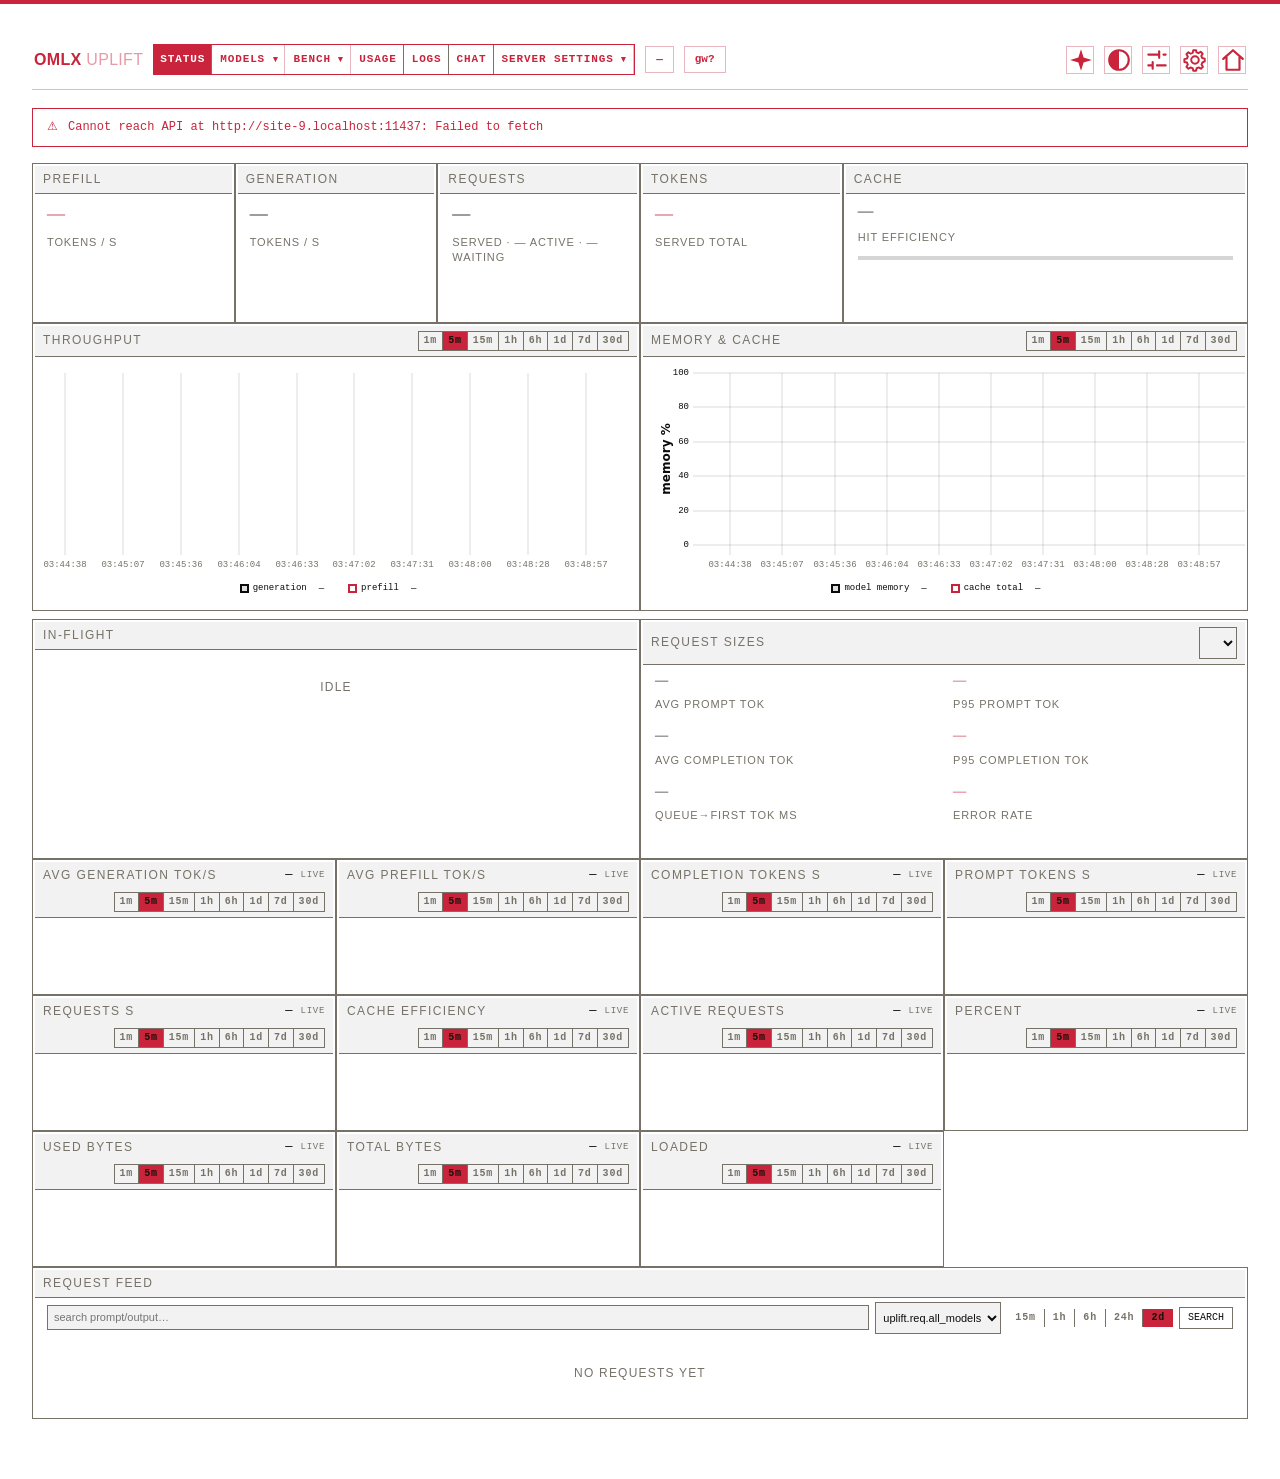
==== commit 12b59817: "uplift: Patches page dev section — /dev/* API + omlx-dev card (DEV-5) GET /uplift/api/dev/status: in" ====
--- a/projects/omlx-uplift/omlx_uplift/static/index.html
+++ b/projects/omlx-uplift/omlx_uplift/static/index.html
@@ -352,6 +352,13 @@
                     <input type="file" id="pt-src-file" accept=".diff,.patch,text/plain" hidden>
                     <label class="pt-auto"><input type="checkbox" id="pt-insecure-tls"> <span data-i18n="uplift.patches.insecure_tls">ignore SSL/TLS errors</span></label>
                     <label class="pt-auto pt-reversal"><input type="checkbox" id="pt-reversal"> <span data-i18n="uplift.patches.reversal">reverse a merged change (undo)</span></label>
+                    <label class="pt-field"><span data-i18n="uplift.patches.lbl_scope">scope</span>
+                        <select id="pt-new-scope" aria-label="Patch scope">
+                            <option value="" data-i18n="uplift.patches.scope_auto">auto</option>
+                            <option value="runtime" data-i18n="uplift.patches.scope_runtime">runtime</option>
+                            <option value="build" data-i18n="uplift.patches.scope_build">build (omlx-dev)</option>
+                        </select>
+                    </label>
                     <button type="button" class="btn primary" id="pt-preview-btn" data-i18n="uplift.patches.add_btn">Add patch</button>
                 </div>
             </div>
@@ -359,6 +366,16 @@
             <div id="pt-preview" hidden></div>
             <div id="pt-list" class="admin-table"><div class="empty">—</div></div>
             <div id="pt-diff" class="pt-diff" hidden><div class="pt-diff-head"><span id="pt-diff-title"></span><button type="button" class="icon-btn" id="pt-diff-close" aria-label="Close">×</button></div><pre id="pt-diff-body"></pre></div>
+            <div id="dv-section" class="pt-card" hidden>
+                <div class="pt-card-head"><span class="pt-id" data-i18n="uplift.patches.dev_title">Build patches (omlx-dev)</span><span id="dv-state"></span></div>
+                <div class="pt-detail" data-i18n="uplift.patches.dev_explainer">Build patches never touch the running keg: omlx-uplift stacks them as one commit per patch on the uplift-dev branch of a local omlx checkout, then rebuilds the separate omlx-dev formula from that tip. Rebuild required after every change. Works only with an omlx-dev install.</div>
+                <div id="dv-intro" class="pt-src" hidden></div>
+                <div id="dv-status" class="pt-src" hidden></div>
+                <div id="dv-warn" class="pt-banner" hidden></div>
+                <div id="dv-patches" class="admin-table" hidden></div>
+                <div id="dv-actions" hidden><button type="button" class="btn primary" id="dv-build-btn" data-i18n="uplift.patches.dev_build">Rebuild omlx-dev</button></div>
+                <div id="dv-share" class="pt-gate" hidden></div>
+            </div>
         </div></div></div></div></section><section class="card wide page-card" data-id="helper-page" data-tab="models" data-sub="helper" data-full="1"><div class="card-inner"><div class="card-frame"><div class="card-chrome"><div class="card-handle"><span class="hatch" data-icon="grip"></span><span>Helper models</span></div><button type="button" class="card-remove" data-icon="close" title="Remove from dashboard" data-i18n-title="uplift.layout.remove" aria-label="Remove from dashboard">×</button></div><div class="card-pad"><h2>Helper models <span class="right" id="hm-sub"></span></h2>
         <div class="card-body">
             <div id="hm-markitdown"></div>
--- a/projects/omlx-uplift/omlx_uplift/static/uplift.css
+++ b/projects/omlx-uplift/omlx_uplift/static/uplift.css
@@ -658,6 +658,13 @@
 /* fill-card lists ignore the fixed caps — the grid box is the cap (see
    .fill-card above); ID specificity here needs an ID-level override. */
 .fill-card #reqfeed, .fill-card #live-list { max-height: none; }
+/* ISSUE-7/8: start-time column before the request id + paging footer. */
+.req-start { color: var(--dim); font: 400 10px/1.4 var(--mono); flex-shrink: 0;
+    letter-spacing: 0.02em; }
+.req-foot { display: flex; align-items: center; justify-content: space-between;
+    gap: 8px; padding: 3px 2px; font: 400 10px/1.4 var(--mono); color: var(--dim);
+    border-top: 1px solid var(--edge); position: sticky; bottom: 0;
+    background: var(--panel); }
 .feed-item { display: flex; gap: 9px; padding: 6px 2px; font-size: 12px;
     border-bottom: 1px solid var(--edge); align-items: baseline;
     animation: slide-in .25s cubic-bezier(.22,1,.36,1); }
@@ -1536,7 +1543,24 @@
 .pt-addform-hint { font-weight: 400; letter-spacing: 0; text-transform: none; color: var(--dim); }
 .pt-addform-row { display: flex; flex-wrap: wrap; gap: 8px; align-items: flex-end; padding: 8px 10px; }
 .pt-field { display: inline-flex; flex-direction: column; gap: 2px; font-size: var(--fs-meta); color: var(--dim); }
-.pt-field input, .pt-field select { font-size: inherit; }
+/* One height for every control in the add row (32px — the uplift form
+   convention, same as select/.qz-form). Before this the row mixed
+   browser-default 19px inputs and buttons with the 32px select. */
+.pt-addform-row input[type="text"], .pt-addform-row input[type="file"],
+.pt-addform-row select {
+    background: transparent; border: 1px solid var(--edge); color: var(--ink);
+    border-radius: 0; height: 32px; padding: 0 8px;
+    font: 400 12px/1 var(--mono); box-sizing: border-box; }
+.pt-addform-row input:focus, .pt-addform-row select:focus { outline: 1px solid var(--ink); }
+/* .btn is uplift-owned (patches page only): match the control height. */
+.btn { background: transparent; border: 1px solid var(--edge); color: var(--ink);
+    border-radius: 0; height: 32px; padding: 0 12px; box-sizing: border-box;
+    font: 400 12px/1 var(--mono); cursor: pointer;
+    display: inline-flex; align-items: center; justify-content: center; }
+.btn:hover { background: var(--ink); color: var(--bg); border-color: var(--ink); }
+.btn.primary { background: var(--ink); color: var(--bg); border-color: var(--ink); }
+.btn.primary:hover { background: transparent; color: var(--ink); }
+.pt-auto { height: 32px; }
 .pt-reversal { border: 1px dashed var(--accent, #e0662e); padding: 4px 8px; }
 .pt-st-reversal { border-color: var(--accent, #e0662e); color: var(--accent, #e0662e); }
 .pt-st-reversal::before { background: var(--accent, #e0662e); }
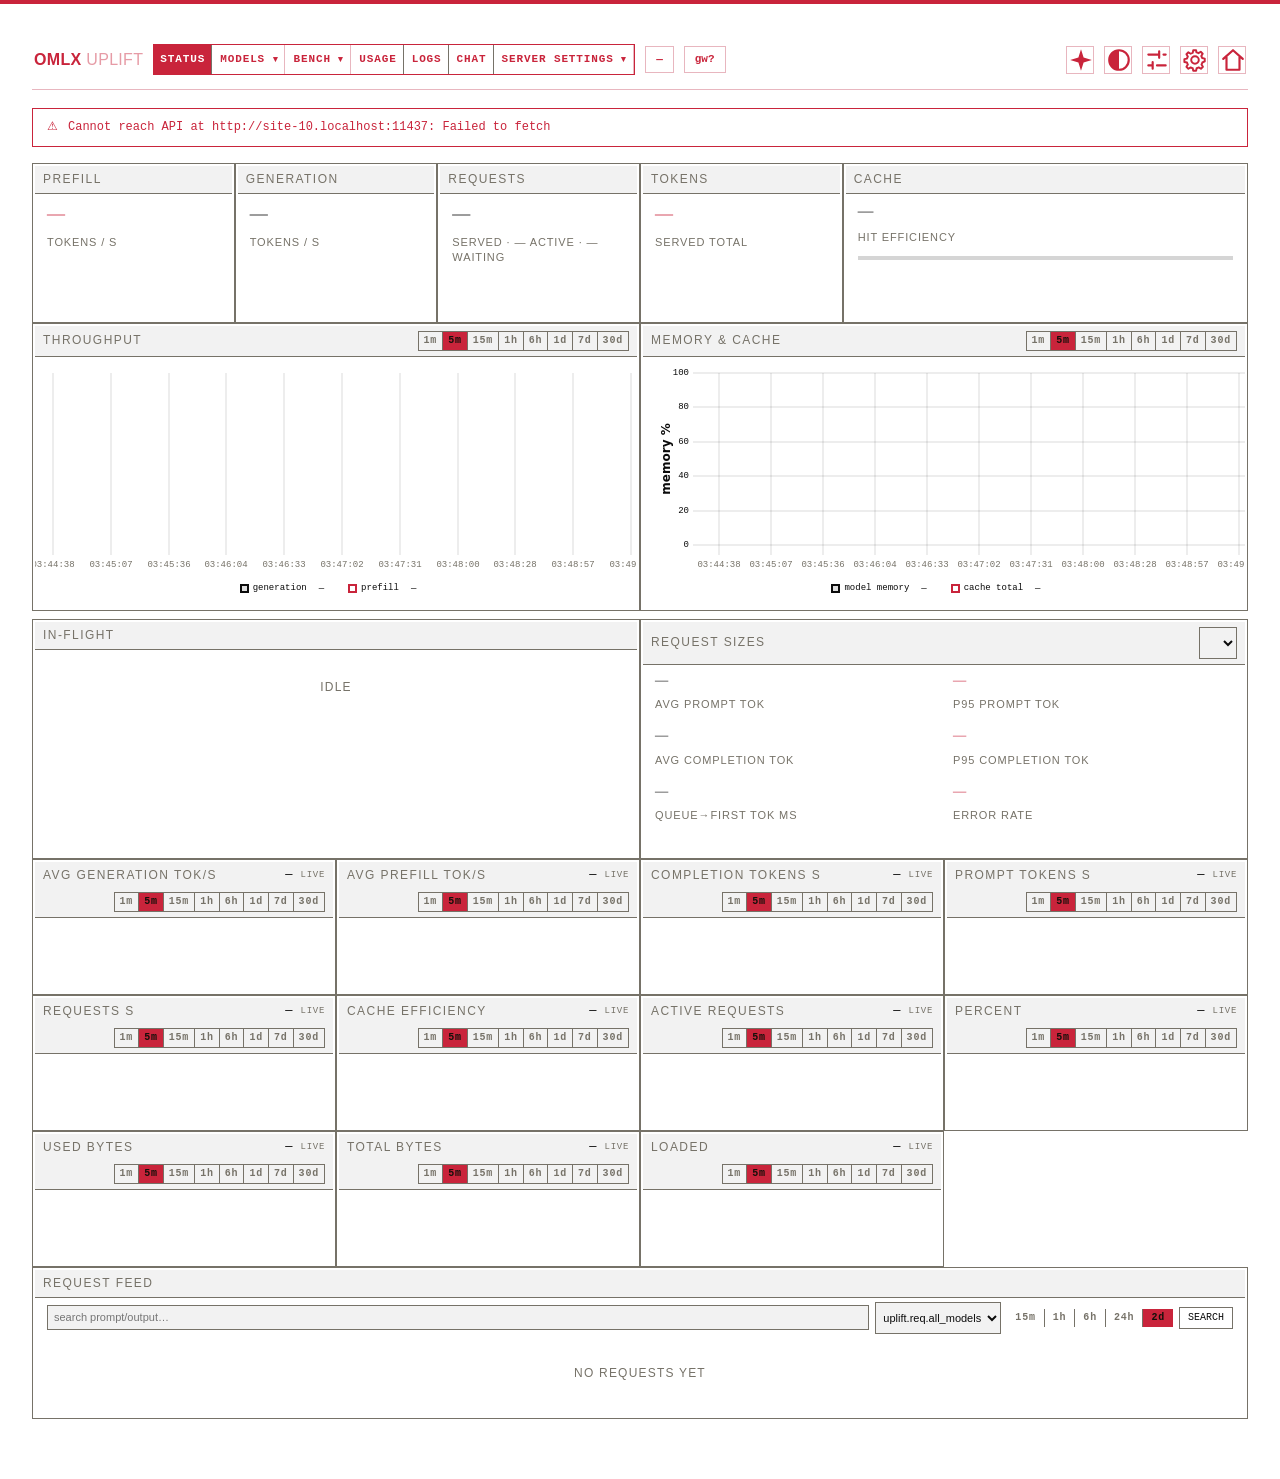
==== commit f102e6b1: "uplift: DEV-6 S5-S6 — both/restart dashboard UX, i18n, man, tests - add flow refreshes the page stat" ====
--- a/projects/omlx-uplift/omlx_uplift/static/index.html
+++ b/projects/omlx-uplift/omlx_uplift/static/index.html
@@ -346,7 +346,7 @@
                             <option value="upload">Upload</option>
                         </select>
                     </label>
-                    <input type="text" id="pt-src-repo" placeholder="owner/repo" size="14" data-i18n-ph="uplift.patches.ph_repo">
+                    <input type="text" id="pt-src-repo" value="jundot/omlx" placeholder="owner/repo" size="14" data-i18n-ph="uplift.patches.ph_repo">
                     <input type="text" id="pt-src-pr" placeholder="1234" size="6" inputmode="numeric" data-i18n-ph="uplift.patches.ph_pr">
                     <input type="text" id="pt-src-url" class="grow" placeholder="https://…/patch.diff" data-i18n-ph="uplift.patches.ph_url">
                     <input type="file" id="pt-src-file" accept=".diff,.patch,text/plain" hidden>
@@ -355,8 +355,9 @@
                     <label class="pt-field"><span data-i18n="uplift.patches.lbl_scope">scope</span>
                         <select id="pt-new-scope" aria-label="Patch scope">
                             <option value="" data-i18n="uplift.patches.scope_auto">auto</option>
-                            <option value="runtime" data-i18n="uplift.patches.scope_runtime">runtime</option>
-                            <option value="build" data-i18n="uplift.patches.scope_build">build (omlx-dev)</option>
+                            <option value="omlx" data-i18n="uplift.patches.scope_omlx">omlx (keg only)</option>
+                            <option value="dev" data-i18n="uplift.patches.scope_dev">dev (omlx-dev only)</option>
+                            <option value="both" data-i18n="uplift.patches.scope_both">both</option>
                         </select>
                     </label>
                     <button type="button" class="btn primary" id="pt-preview-btn" data-i18n="uplift.patches.add_btn">Add patch</button>
@@ -373,7 +374,7 @@
                 <div id="dv-status" class="pt-src" hidden></div>
                 <div id="dv-warn" class="pt-banner" hidden></div>
                 <div id="dv-patches" class="admin-table" hidden></div>
-                <div id="dv-actions" hidden><button type="button" class="btn primary" id="dv-build-btn" data-i18n="uplift.patches.dev_build">Rebuild omlx-dev</button></div>
+                <div id="dv-actions" hidden><button type="button" class="btn primary" id="dv-build-btn" data-i18n="uplift.patches.dev_build">Rebuild omlx-dev</button><button type="button" class="btn primary" id="dv-build-restart-btn" data-i18n="uplift.patches.dev_build_restart">Rebuild &amp; restart</button><button type="button" class="btn" id="dv-restart-btn" data-i18n="uplift.patches.dev_restart">Restart omlx-dev</button></div>
                 <div id="dv-share" class="pt-gate" hidden></div>
             </div>
         </div></div></div></div></section><section class="card wide page-card" data-id="helper-page" data-tab="models" data-sub="helper" data-full="1"><div class="card-inner"><div class="card-frame"><div class="card-chrome"><div class="card-handle"><span class="hatch" data-icon="grip"></span><span>Helper models</span></div><button type="button" class="card-remove" data-icon="close" title="Remove from dashboard" data-i18n-title="uplift.layout.remove" aria-label="Remove from dashboard">×</button></div><div class="card-pad"><h2>Helper models <span class="right" id="hm-sub"></span></h2>
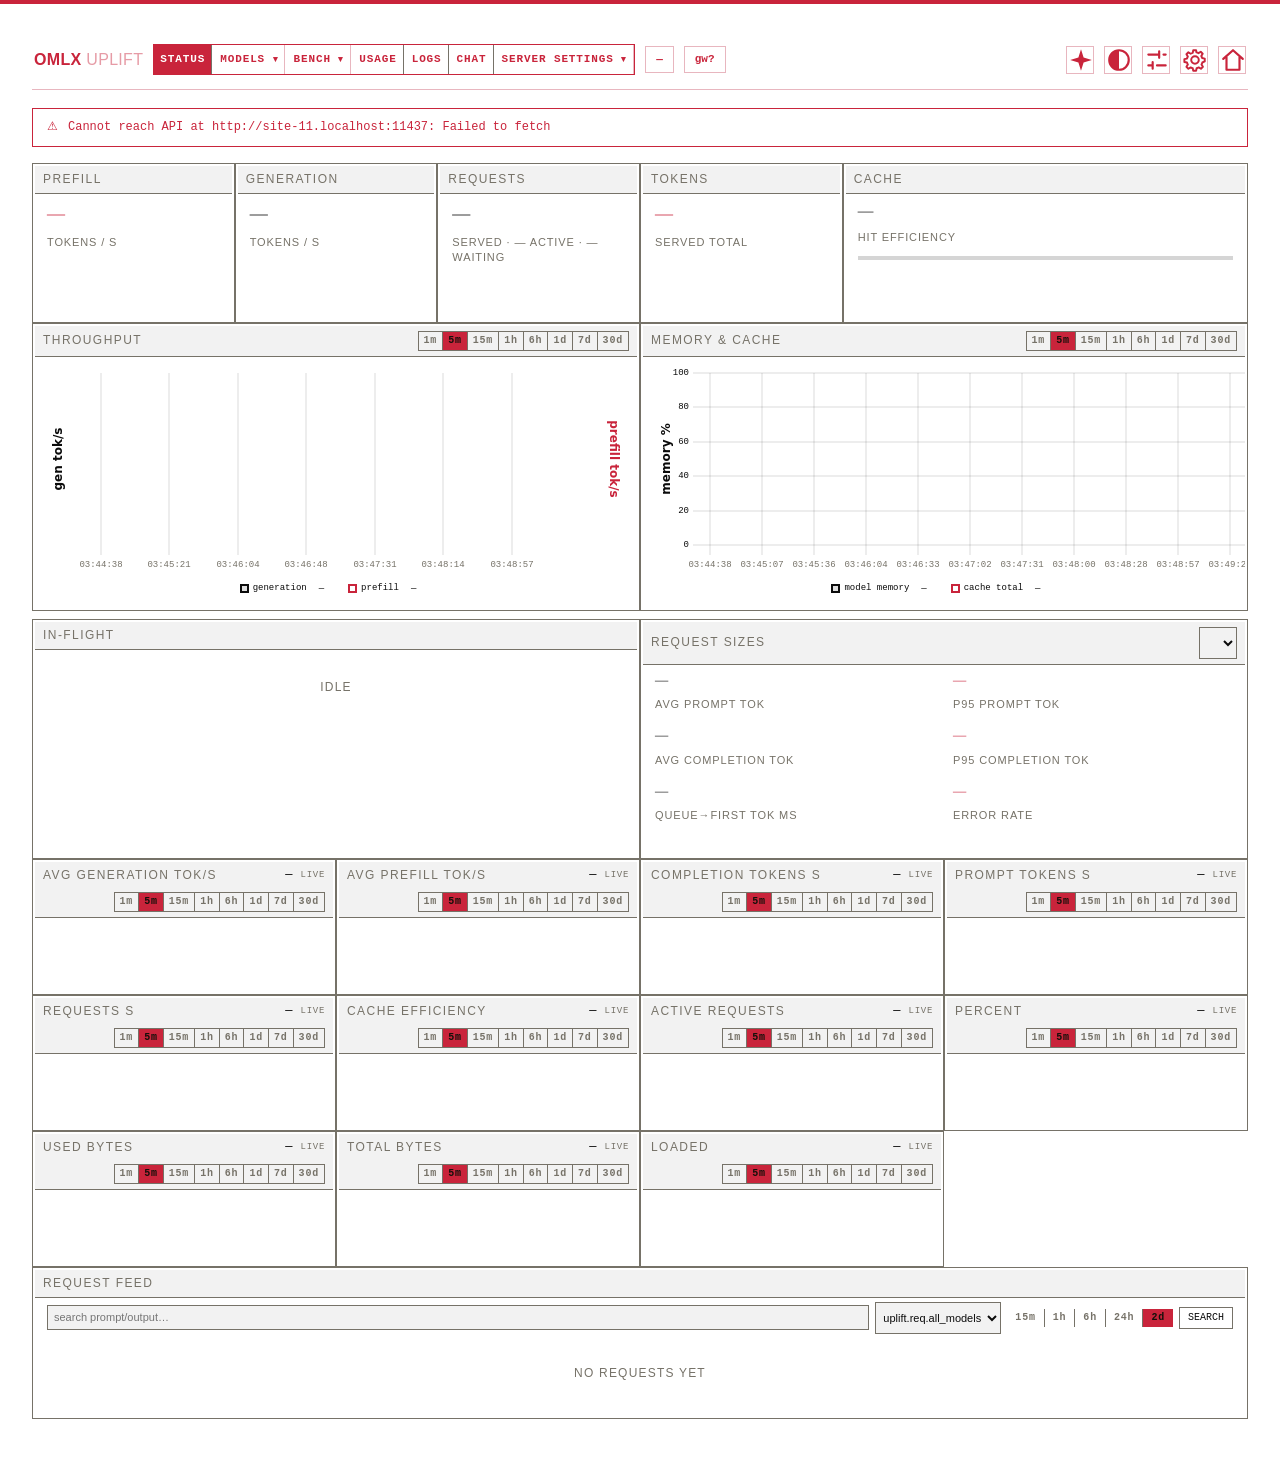
==== commit c0cc81a9: "uplift: U10 header badge "oMLX DEV" when the omlx-dev keg serves New public GET /uplift/api/identity" ====
--- a/projects/omlx-uplift/omlx_uplift/static/index.html
+++ b/projects/omlx-uplift/omlx_uplift/static/index.html
@@ -49,7 +49,7 @@
 <div class="wrap">
 
 <header class="top">
-    <div class="logo"><span class="dot" id="status-dot" data-icon="logo-dot"></span> oMLX <span style="opacity:.45;font-weight:300">Uplift</span><span class="logo-below"></span></div>
+    <div class="logo"><span class="dot" id="status-dot" data-icon="logo-dot"></span> oMLX <span class="logo-flavor" id="logo-flavor">Uplift</span><span class="logo-below"></span></div>
     <nav class="tabs" id="tabs">
         <a href="#status" data-tab="status" data-i18n="uplift.tab.status">Status</a>
         <a href="#cluster" data-tab="cluster" id="nav-cluster" hidden data-i18n="navbar.tab.cluster">Cluster</a>
--- a/projects/omlx-uplift/omlx_uplift/static/uplift.css
+++ b/projects/omlx-uplift/omlx_uplift/static/uplift.css
@@ -190,6 +190,14 @@
 }
 .logo .dot { width: 10px; height: 10px; border-radius: 50%; background: var(--ink); }
 .logo .dot.bad { background: var(--red); }
+/* U10: keg flavor wordmark. 'Uplift' keeps the old inline look; when the
+   serving process is the omlx-dev keg, uplift_boot.js swaps the text to
+   'DEV' and adds .dev-tag — prominent amber, skin-overridable. */
+.logo-flavor { opacity: .45; font-weight: 300; }
+.logo .logo-flavor.dev-tag {
+    opacity: 1; font-weight: 700; letter-spacing: 0.08em;
+    color: var(--dev-accent, var(--warn, #e8a020));
+}
 header.top .spacer { flex: 1; }
 /* chip + tab text may never break: when the window narrows the tabs strip
    shrinks first (min-width:0), but the chips are flex items with the
@@ -635,6 +643,30 @@
 .se-profile-banner { display: flex; flex-wrap: wrap; align-items: center; gap: 10px;
     border: 1px solid var(--accent); padding: 7px 10px; margin: 8px 0;
     background: var(--field); }
+/* item 5/6: a toggle and its dependent control share one aligned row */
+.se-row2 { display: grid; grid-template-columns: 1fr auto; gap: 4px 14px;
+    align-items: start; border: 1px solid var(--edge); padding: 6px 8px; }
+.se-row2 .se-row { border: none; padding: 0; }
+/* item 8: engine-reload trigger badge */
+.se-reload-badge { font: 500 8px/1 var(--mono); letter-spacing: 0.08em;
+    color: #9a6b00; background: rgba(220, 160, 0, 0.14);
+    border: 1px solid rgba(160, 120, 0, 0.5); padding: 2px 4px;
+    vertical-align: middle; cursor: help; }
+/* item 4: RUNTIME DIVERGENCE banner */
+.se-divergence { border: 1px solid #b3541e; background: rgba(179, 84, 30, 0.08);
+    padding: 7px 10px; margin: 8px 0; font-size: 12px; }
+.se-div-head { display: flex; flex-wrap: wrap; align-items: center; gap: 6px;
+    color: #b3541e; font-weight: 600; }
+.se-div-show { font: 500 10px/1 var(--mono); padding: 3px 6px; }
+.se-div-detail { margin-top: 6px; border-top: 1px dashed rgba(179, 84, 30, 0.5);
+    padding-top: 6px; font: 400 11px/1.5 var(--mono); color: var(--ink); }
+.se-div-prof { font-weight: 700; margin-top: 4px; color: #b3541e; }
+.se-div-row { display: flex; gap: 4px; flex-wrap: wrap; }
+.se-div-k { color: var(--dim); min-width: 260px; }
+.se-div-new { color: #b3541e; font-weight: 600; }
+.se-btn.restart { background: #b3541e; border-color: #b3541e; color: #fff; }
+.se-btn.restart:hover { background: #94451a; }
+.se-btn.restart[disabled] { opacity: 0.5; }
 .se-prof-expose { display: inline-flex; align-items: center; gap: 6px;
     font: 500 10px/1 var(--mono); letter-spacing: 0.06em; color: var(--accent); }
 .changelist.ed { margin: 0 8px; max-width: none; }
@@ -1445,6 +1477,8 @@
 .se-kwarg { grid-column: 1 / -1; display: flex; align-items: center; gap: 6px;
     grid-template-columns: none; }
 .se-kwarg input[type=text], .se-kwarg select { flex: 1 1 0; min-width: 0; width: auto; }
+/* BUG-1: read-only key label for typed kwargs (reasoning_effort etc.) */
+.se-kwarg .se-kwarg-key { flex: 1 1 0; min-width: 0; opacity: .75; font-style: italic; }
 .se-kwarg .se-btn { flex: 0 0 auto; }
 .row-editor .se-kwarg input, .row-editor .se-kwarg select { width: auto; }
 .row-editor .se-profiles { margin: 4px 0 8px; }
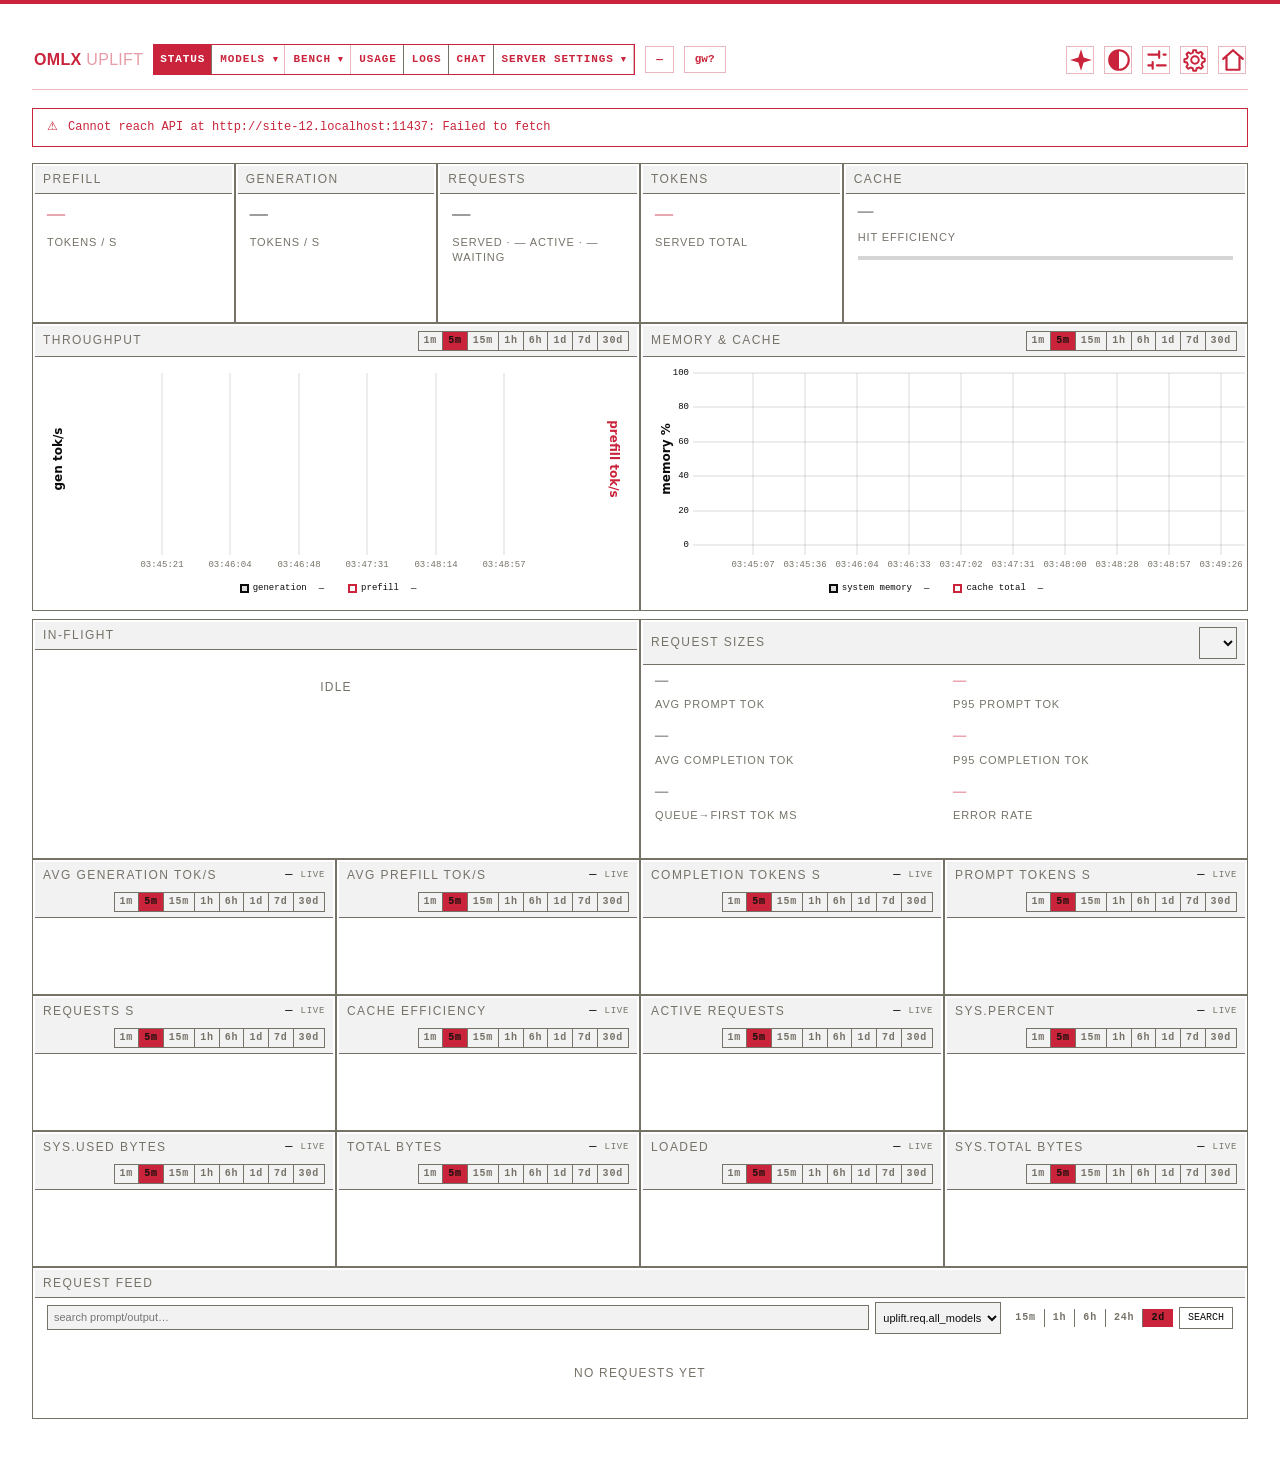
==== commit 774e0959: "uplift: DEV-7 PATCHES/DEV page rework, base-commit chooser, dashboard bootstrap - title PATCHES -> P" ====
--- a/projects/omlx-uplift/omlx_uplift/static/index.html
+++ b/projects/omlx-uplift/omlx_uplift/static/index.html
@@ -365,13 +365,32 @@
             </div>
             <div id="pt-advisories" class="pt-advisories" hidden></div>
             <div id="pt-preview" hidden></div>
+            <!-- DEV-7(b): explicit section split — runtime patches vs the
+                 omlx-dev build. Each header carries a one-line what-it-
+                 affects note (runtime = live server, build = dev keg source). -->
+            <div class="pt-section-head"><span class="pt-id" data-i18n="uplift.patches.sec_runtime">Runtime patches</span></div>
+            <div class="pt-detail" data-i18n="uplift.patches.sec_runtime_desc">Overlay diffs applied to the running omlx keg at boot — they change live server behaviour and revert with the patch.</div>
             <div id="pt-list" class="admin-table"><div class="empty">—</div></div>
             <div id="pt-diff" class="pt-diff" hidden><div class="pt-diff-head"><span id="pt-diff-title"></span><button type="button" class="icon-btn" id="pt-diff-close" aria-label="Close">×</button></div><pre id="pt-diff-body"></pre></div>
             <div id="dv-section" class="pt-card" hidden>
-                <div class="pt-card-head"><span class="pt-id" data-i18n="uplift.patches.dev_title">Build patches (omlx-dev)</span><span id="dv-state"></span></div>
+                <div class="pt-card-head"><span class="pt-id" data-i18n="uplift.patches.dev_title">OMLX-DEV build</span><span id="dv-state"></span></div>
                 <div class="pt-detail" data-i18n="uplift.patches.dev_explainer">Build patches never touch the running keg: omlx-uplift stacks them as one commit per patch on the uplift-dev branch of a local omlx checkout, then rebuilds the separate omlx-dev formula from that tip. Rebuild required after every change. Works only with an omlx-dev install.</div>
                 <div id="dv-intro" class="pt-src" hidden></div>
+                <!-- DEV-7(d): dashboard bootstrap when dev-src is absent -->
+                <div id="dv-bootstrap" hidden>
+                    <div class="pt-detail" data-i18n="uplift.patches.dev_boot_desc">Set up omlx-dev on this machine: clones the dev-src repo and creates the uplift-dev branch with defaults (origin from the installed omlx tap, sync origin/main, port 8001). Adjust on the command line afterwards with omlx-uplift dev reconfigure.</div>
+                    <button type="button" class="btn primary" id="dv-boot-btn" data-i18n="uplift.patches.dev_boot_btn">Bootstrap omlx-dev</button>
+                    <pre id="dv-boot-log" class="pt-boot-log" hidden></pre>
+                </div>
                 <div id="dv-status" class="pt-src" hidden></div>
+                <!-- DEV-7(c): base-root chooser — what uplift-dev re-cuts from -->
+                <div id="dv-base" class="pt-src" hidden>
+                    <label class="pt-field"><span data-i18n="uplift.patches.dev_base_label">build base</span>
+                        <select id="dv-base-select" aria-label="omlx-dev build base"></select>
+                    </label>
+                    <button type="button" class="btn" id="dv-base-btn" data-i18n="uplift.patches.dev_base_apply">Apply base</button>
+                    <span id="dv-base-note" class="pt-detail"></span>
+                </div>
                 <div id="dv-warn" class="pt-banner" hidden></div>
                 <div id="dv-patches" class="admin-table" hidden></div>
                 <div id="dv-actions" hidden><button type="button" class="btn primary" id="dv-build-btn" data-i18n="uplift.patches.dev_build">Rebuild omlx-dev</button><button type="button" class="btn primary" id="dv-build-restart-btn" data-i18n="uplift.patches.dev_build_restart">Rebuild &amp; restart</button><button type="button" class="btn" id="dv-restart-btn" data-i18n="uplift.patches.dev_restart">Restart omlx-dev</button></div>
--- a/projects/omlx-uplift/omlx_uplift/static/uplift.css
+++ b/projects/omlx-uplift/omlx_uplift/static/uplift.css
@@ -555,6 +555,8 @@
 .if-group:last-child { border-bottom: 0; }
 .if-model { font: 500 11px/1.5 var(--mono); color: var(--ink); padding: 3px 2px;
     white-space: nowrap; overflow: hidden; text-overflow: ellipsis; }
+/* U12: per-model memory meta (weights · cache · hot) in the model header. */
+.if-model .if-mem-meta { color: var(--dim); font-weight: 400; font-size: 10px; margin-left: 8px; }
 .if-row { display: flex; align-items: center; gap: 8px; padding: 4px 2px 4px 14px;
     font-size: 11px; cursor: pointer; min-width: 0; }
 .if-row:hover { background: var(--row2); }
@@ -1632,5 +1634,8 @@
 .pt-diff-head { display: flex; justify-content: space-between; align-items: center; padding: 4px 8px; border-bottom: 1px solid var(--line); font-size: var(--fs-meta); }
 .pt-diff pre { margin: 0; padding: 8px; overflow: auto; max-height: 420px; font-family: var(--mono, monospace); font-size: var(--fs-meta); line-height: 1.35; }
 .pt-diff-add { color: var(--ok, #2e8b57); }
+/* DEV-7: section header on the patches page + bootstrap progress log */
+.pt-section-head { font-weight: 700; letter-spacing: .04em; margin: 14px 0 2px; }
+.pt-boot-log { margin: 6px 0 0; padding: 6px 8px; border: 1px solid var(--line); max-height: 200px; overflow: auto; font-family: var(--mono, monospace); font-size: var(--fs-meta); line-height: 1.3; white-space: pre-wrap; }
 .pt-diff-del { color: var(--crit, #c0392b); }
 .pt-diff-hunk { color: var(--accent, #e0662e); }
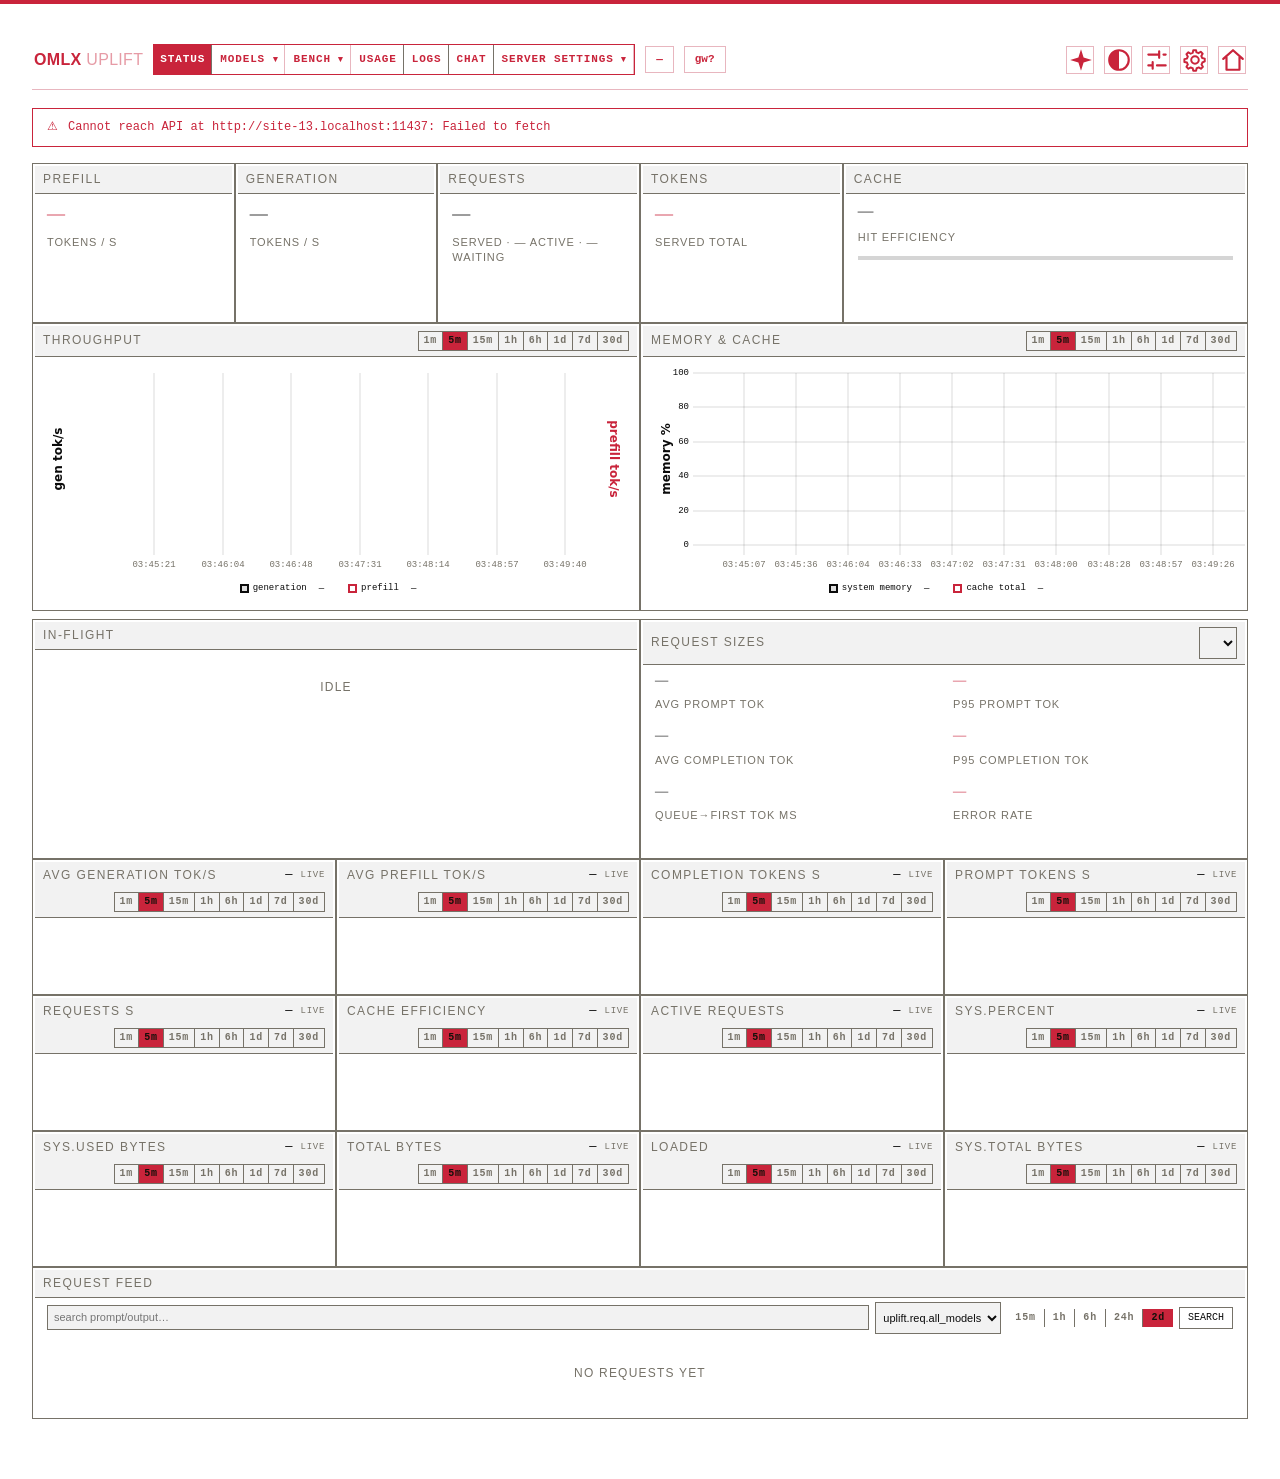
==== commit 60f3e4d5: "uplift: skins rework — crates stay in keg, server unpacks .bundled- working copies at startup Bundle" ====
--- a/projects/omlx-uplift/omlx_uplift/static/index.html
+++ b/projects/omlx-uplift/omlx_uplift/static/index.html
@@ -23,7 +23,7 @@
 (function () {
 try {
     var p = JSON.parse(localStorage.getItem('omlx-uplift-prefs-v1')) || {};
-    var SKIN_RE = /^[a-z0-9][a-z0-9-]*(-\d{10})?$/;
+    var SKIN_RE = /^(?:\.bundled-)?[a-z0-9][a-z0-9-]*(-\d{10})?$/;
     var root = document.documentElement;
     var t = p.theme;
     if (t === 'auto') t = matchMedia('(prefers-color-scheme: dark)').matches ? 'dark' : 'light';
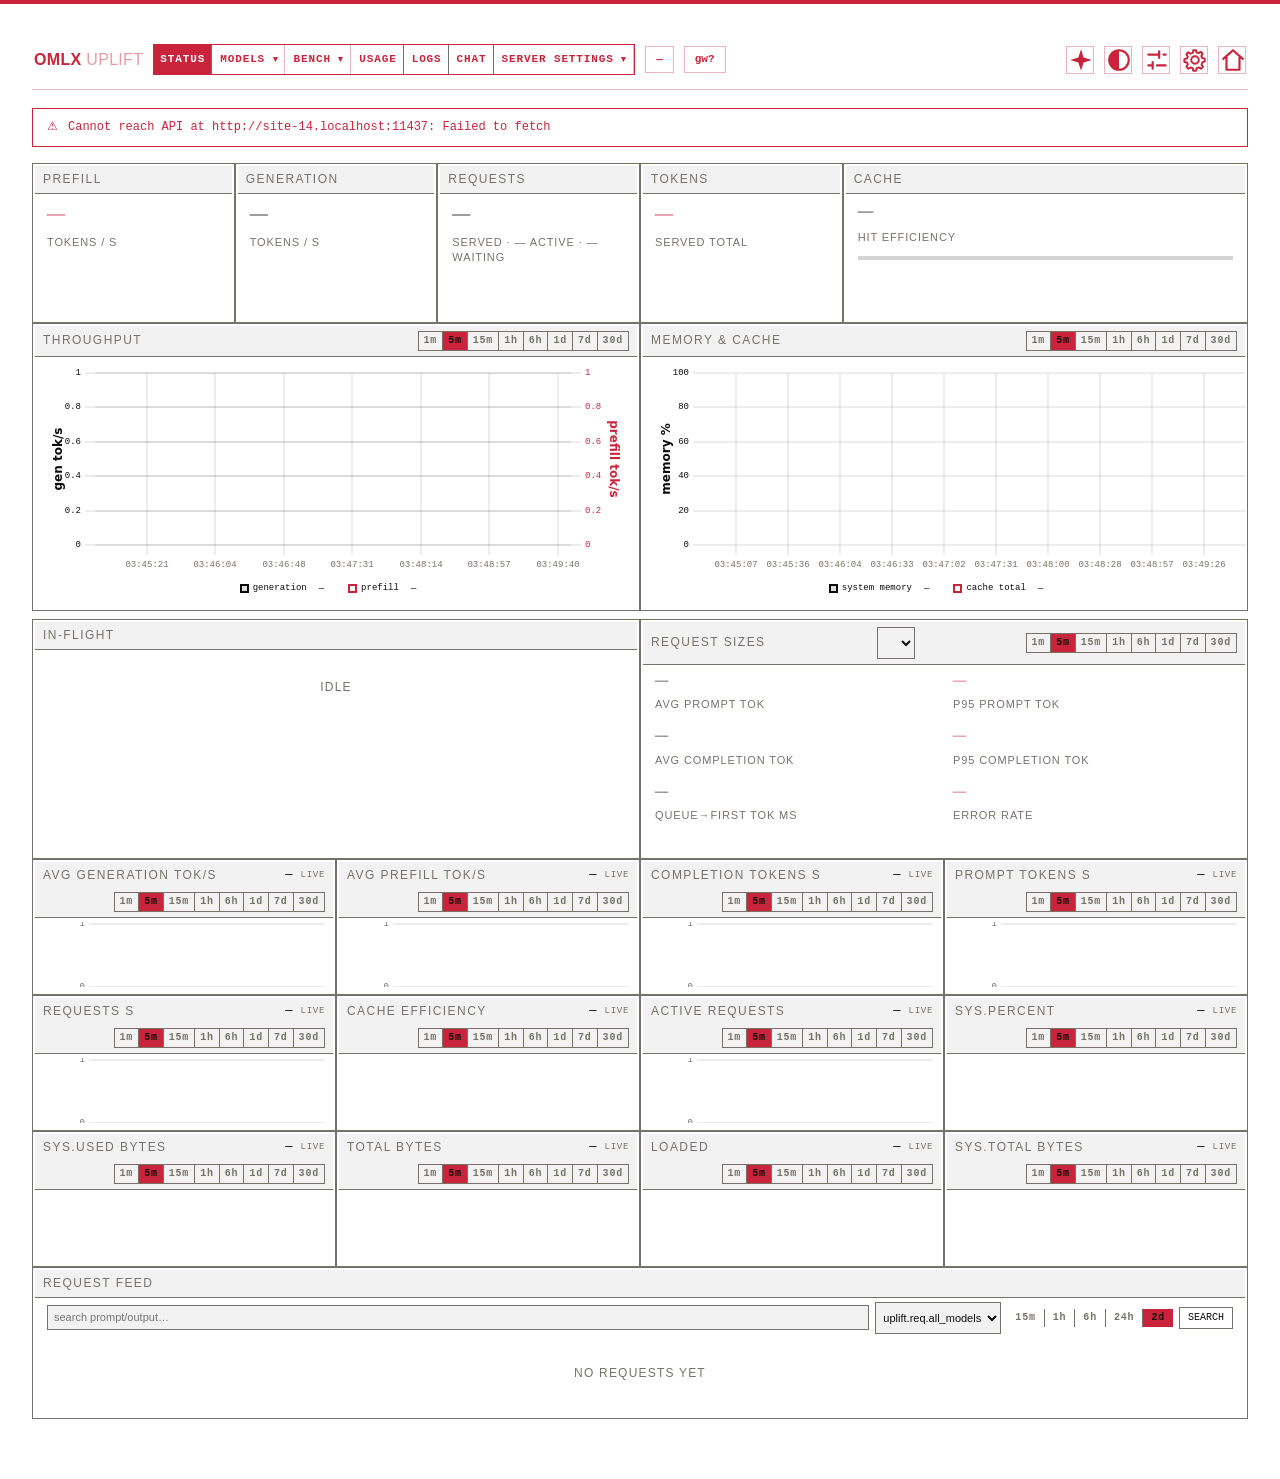
==== commit 1bdd5224: "uplift: Memory card history backfill asked for retired mem.percent (U11 renamed the series to sys.pe" ====
--- a/projects/omlx-uplift/omlx_uplift/static/index.html
+++ b/projects/omlx-uplift/omlx_uplift/static/index.html
@@ -179,7 +179,7 @@
          data wiring live in exactly one place. -->
 
     <section class="card grid-stack-item" data-id="reqstats" data-tab="status" gs-id="reqstats" data-block="reqstats"><div class="grid-stack-item-content"><div class="card-frame"><div class="card-chrome"><div class="card-handle"><span class="hatch" data-icon="grip"></span><span data-i18n="uplift.card.request_sizes">Request sizes</span></div><button type="button" class="card-remove" data-icon="close" title="Remove from dashboard" data-i18n-title="uplift.layout.remove" aria-label="Remove from dashboard">×</button></div><div class="card-pad"><h2><span data-i18n="uplift.card.request_sizes">Request sizes</span>
-            <span class="right"><select id="opt-percentile" title="Percentile" data-i18n-title="uplift.opt.percentile"></select></span></h2>
+            <span class="right"><select id="opt-percentile" title="Percentile" data-i18n-title="uplift.opt.percentile"></select></span><div class="ts-row" data-block="reqstats" role="group" aria-label="Timespan"></div></h2>
         <div class="card-body">
             <div class="pair" id="reqstats-grid">
                 <div><div class="stat-value" id="v-prompt-avg" style="font-size:22px">—</div><div class="stat-label" data-i18n="uplift.label.avg_prompt">avg prompt tok</div></div>
--- a/projects/omlx-uplift/omlx_uplift/static/uplift.css
+++ b/projects/omlx-uplift/omlx_uplift/static/uplift.css
@@ -561,12 +561,6 @@
     font-size: 11px; cursor: pointer; min-width: 0; }
 .if-row:hover { background: var(--row2); }
 .if-row.term { opacity: .55; cursor: pointer; }
-.if-qsum { padding-left: 14px; }
-.if-kids { padding-left: 26px; }
-.if-qrow { display: flex; align-items: center; gap: 8px; padding: 2px 2px; font-size: 10px;
-    color: var(--dim); cursor: pointer; }
-.if-qrow:hover { background: var(--row2); }
-.if-qtoggle { font: 600 12px/1 var(--mono); color: var(--accent); padding: 0 4px; flex-shrink: 0; }
 .if-meta { color: var(--dim); font: 400 10px/1.4 var(--mono); white-space: nowrap;
     overflow: hidden; text-overflow: ellipsis; flex: 1 1 auto; min-width: 0; }
 .if-id { font: 400 10px/1 var(--mono); color: var(--dim); flex-shrink: 0; }
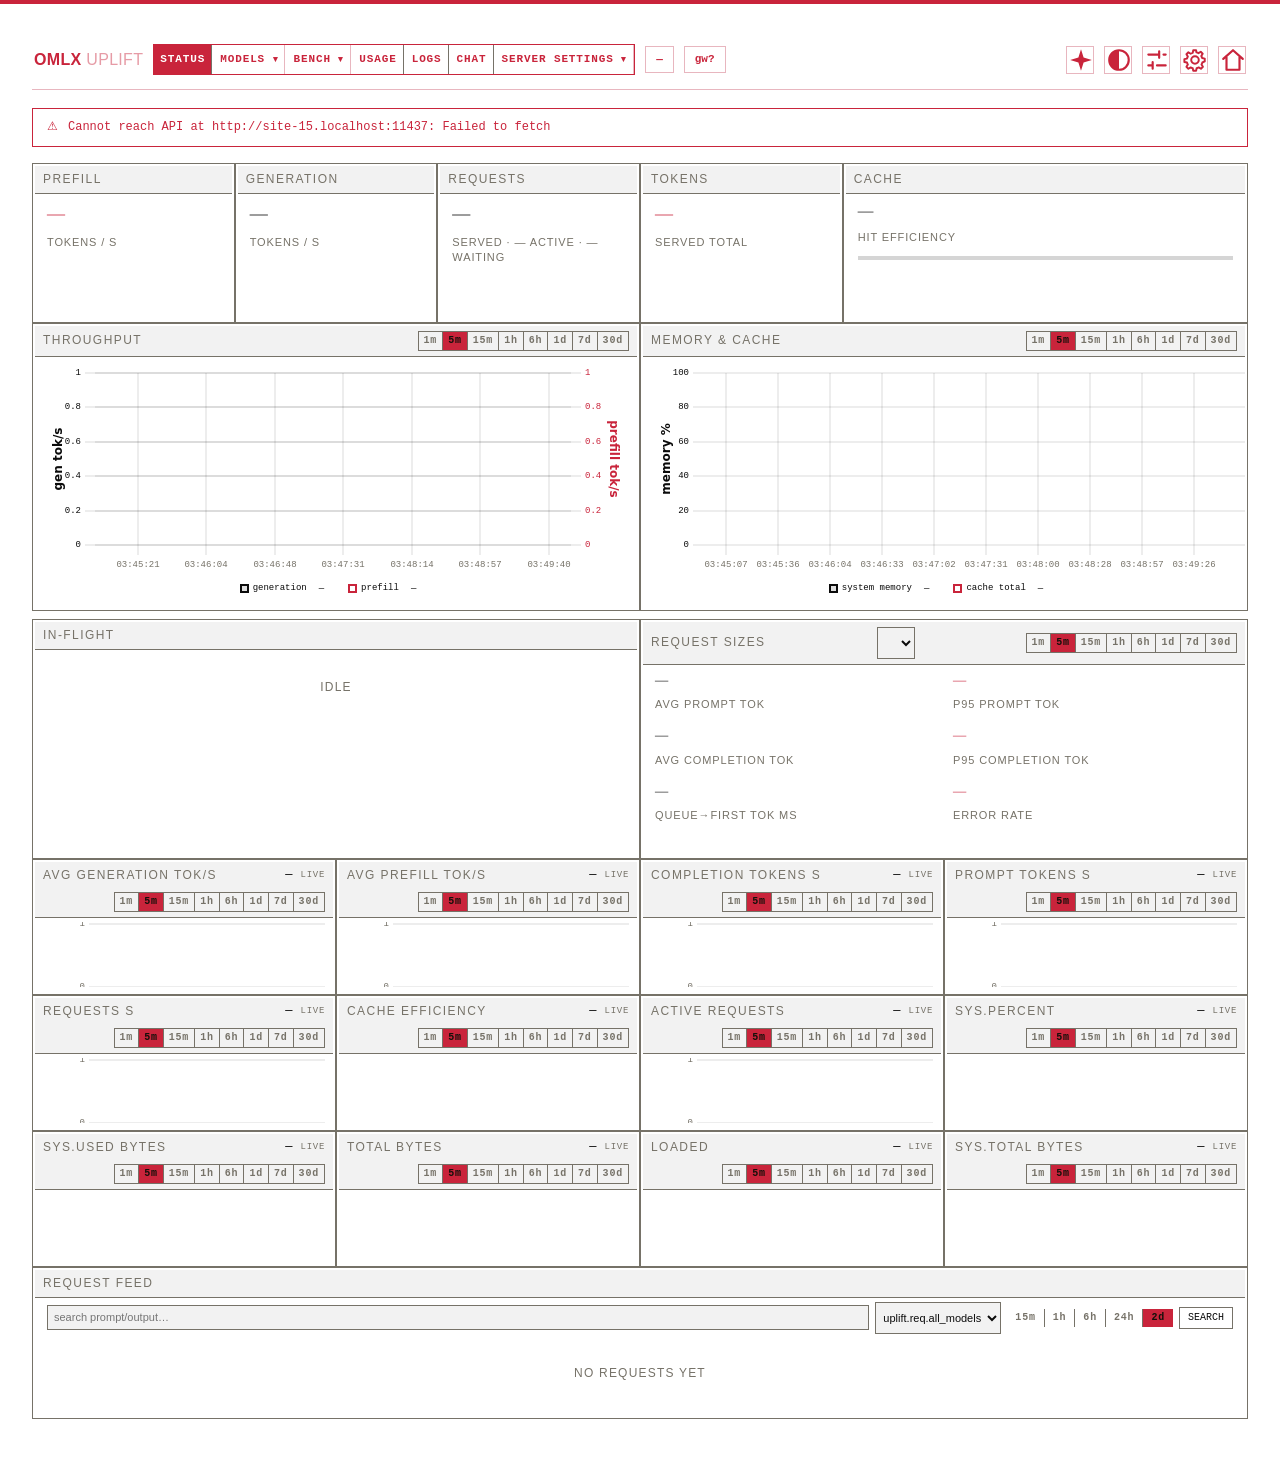
==== commit 680844bc: "uplift UP-5: tag page-card titles (10 handles + h2s), Search/Download/Tasks buttons, Usage range opt" ====
--- a/projects/omlx-uplift/omlx_uplift/static/index.html
+++ b/projects/omlx-uplift/omlx_uplift/static/index.html
@@ -222,7 +222,7 @@
     </main>
 
 <div id="pages">
-<section class="card wide page-card" data-id="models-admin-page" data-tab="models" data-sub="manager" data-full="1"><div class="card-inner"><div class="card-frame"><div class="card-chrome"><div class="card-handle"><span class="hatch" data-icon="grip"></span><span>Models</span></div><button type="button" class="card-remove" data-icon="close" title="Remove from dashboard" data-i18n-title="uplift.layout.remove" aria-label="Remove from dashboard">×</button></div><div class="card-pad"><h2>Models <span class="right" id="models-admin-sub"></span></h2>
+<section class="card wide page-card" data-id="models-admin-page" data-tab="models" data-sub="manager" data-full="1"><div class="card-inner"><div class="card-frame"><div class="card-chrome"><div class="card-handle"><span class="hatch" data-icon="grip"></span><span data-i18n="uplift.tab.models">Models</span></div><button type="button" class="card-remove" data-icon="close" title="Remove from dashboard" data-i18n-title="uplift.layout.remove" aria-label="Remove from dashboard">×</button></div><div class="card-pad"><h2><span data-i18n="uplift.tab.models">Models</span> <span class="right" id="models-admin-sub"></span></h2>
         <div class="card-body">
             <div class="filterbar">
                 <input type="search" id="ma-filter" placeholder="filter by name…">
@@ -240,8 +240,8 @@
                 <span class="stat-sub" id="ma-mem"></span>
             </div>
             <div id="model-admin" class="admin-table"></div>
-        </div></div></div></div></section><section class="card wide page-card" id="model-editor-fallback" data-id="model-editor-fallback" data-tab="models" data-sub="manager" data-full="1" hidden><div class="card-inner"><div class="card-frame"><div class="card-chrome"><div class="card-handle"><span class="hatch" data-icon="grip"></span><span>Settings</span></div><button type="button" class="card-remove" data-icon="close" title="Remove from dashboard" data-i18n-title="uplift.layout.remove" aria-label="Remove from dashboard">×</button></div><div class="card-pad"><h2>Settings</h2>
-        <div class="card-body"><div id="se-orphan" class="empty"></div></div></div></div></div></section><section class="card wide page-card" data-id="dl-page" data-tab="models" data-sub="downloader" data-full="1"><div class="card-inner"><div class="card-frame"><div class="card-chrome"><div class="card-handle"><span class="hatch" data-icon="grip"></span><span>Hugging Face downloader</span></div><button type="button" class="card-remove" data-icon="close" title="Remove from dashboard" data-i18n-title="uplift.layout.remove" aria-label="Remove from dashboard">×</button></div><div class="card-pad"><h2>Hugging Face downloader <span class="right" id="dl-sub"></span></h2>
+        </div></div></div></div></section><section class="card wide page-card" id="model-editor-fallback" data-id="model-editor-fallback" data-tab="models" data-sub="manager" data-full="1" hidden><div class="card-inner"><div class="card-frame"><div class="card-chrome"><div class="card-handle"><span class="hatch" data-icon="grip"></span><span data-i18n="uplift.page.settings">Settings</span></div><button type="button" class="card-remove" data-icon="close" title="Remove from dashboard" data-i18n-title="uplift.layout.remove" aria-label="Remove from dashboard">×</button></div><div class="card-pad"><h2><span data-i18n="uplift.page.settings">Settings</span></h2>
+        <div class="card-body"><div id="se-orphan" class="empty"></div></div></div></div></div></section><section class="card wide page-card" data-id="dl-page" data-tab="models" data-sub="downloader" data-full="1"><div class="card-inner"><div class="card-frame"><div class="card-chrome"><div class="card-handle"><span class="hatch" data-icon="grip"></span><span data-i18n="uplift.page.downloader_full">Hugging Face downloader</span></div><button type="button" class="card-remove" data-icon="close" title="Remove from dashboard" data-i18n-title="uplift.layout.remove" aria-label="Remove from dashboard">×</button></div><div class="card-pad"><h2><span data-i18n="uplift.page.downloader_full">Hugging Face downloader</span> <span class="right" id="dl-sub"></span></h2>
         <div class="card-body">
             <div class="filterbar">
                 <input type="search" id="dl-q" placeholder="search models on huggingface.co…">
@@ -256,7 +256,7 @@
                     <option value="smallest">smallest</option>
                 </select>
                 <label class="se-check" title="restrict to MLX-format models"><input type="checkbox" id="dl-mlx" checked>MLX only</label>
-                <button class="se-btn" id="dl-go">Search</button>
+                <button class="se-btn" id="dl-go" data-i18n="uplift.action.search">Search</button>
                 <span class="spacer"></span>
                 <button class="se-btn seg on" id="dl-tab-trending">TRENDING</button>
                 <button class="se-btn seg" id="dl-tab-popular">POPULAR</button>
@@ -265,27 +265,27 @@
             <div class="filterbar">
                 <input type="text" id="dl-repo" placeholder="direct repo id, e.g. mlx-community/Llama-3-8B-4bit">
                 <input type="password" id="dl-token" placeholder="HF token (saved in this browser)" style="max-width:240px">
-                <button class="se-btn" id="dl-direct">Download</button>
+                <button class="se-btn" id="dl-direct" data-i18n="uplift.action.download">Download</button>
             </div>
             <div id="dl-results" class="admin-table"><div class="empty">Loading suggestions…</div></div>
             <div class="pager" id="dl-pager"></div>
-            <h3 style="margin:16px 0 6px">Tasks</h3>
+            <h3 style="margin:16px 0 6px" data-i18n="uplift.label.tasks">Tasks</h3>
             <div id="dl-tasks" class="admin-table"><div class="empty">No tasks</div></div>
-        </div></div></div></div></section><section class="card wide page-card" data-id="qz-page" data-tab="models" data-sub="quantizer" data-full="1"><div class="card-inner"><div class="card-frame"><div class="card-chrome"><div class="card-handle"><span class="hatch" data-icon="grip"></span><span>oQ quantization</span></div><button type="button" class="card-remove" data-icon="close" title="Remove from dashboard" data-i18n-title="uplift.layout.remove" aria-label="Remove from dashboard">×</button></div><div class="card-pad"><h2>oQ quantization <span class="right" id="qz-sub"></span></h2>
+        </div></div></div></div></section><section class="card wide page-card" data-id="qz-page" data-tab="models" data-sub="quantizer" data-full="1"><div class="card-inner"><div class="card-frame"><div class="card-chrome"><div class="card-handle"><span class="hatch" data-icon="grip"></span><span data-i18n="uplift.page.quantizer_full">oQ quantization</span></div><button type="button" class="card-remove" data-icon="close" title="Remove from dashboard" data-i18n-title="uplift.layout.remove" aria-label="Remove from dashboard">×</button></div><div class="card-pad"><h2><span data-i18n="uplift.page.quantizer_full">oQ quantization</span> <span class="right" id="qz-sub"></span></h2>
         <div class="card-body">
             <div class="se-hint" style="margin-bottom:8px" id="qz-mode">Runs quantized in the shadow sandbox (same fields and
                 live estimate as the classic page; the real oQ engine is never touched).</div>
             <div id="qz-form" class="admin-table"><div class="empty">—</div></div>
-            <h3 style="margin:16px 0 6px">Tasks</h3>
+            <h3 style="margin:16px 0 6px" data-i18n="uplift.label.tasks">Tasks</h3>
             <div id="qz-tasks" class="admin-table"><div class="empty">No tasks</div></div>
-        </div></div></div></div></section><section class="card wide page-card" data-id="up-page" data-tab="models" data-sub="uploader" data-full="1"><div class="card-inner"><div class="card-frame"><div class="card-chrome"><div class="card-handle"><span class="hatch" data-icon="grip"></span><span>oQ uploader</span></div><button type="button" class="card-remove" data-icon="close" title="Remove from dashboard" data-i18n-title="uplift.layout.remove" aria-label="Remove from dashboard">×</button></div><div class="card-pad"><h2>oQ uploader <span class="right" id="up-sub"></span></h2>
+        </div></div></div></div></section><section class="card wide page-card" data-id="up-page" data-tab="models" data-sub="uploader" data-full="1"><div class="card-inner"><div class="card-frame"><div class="card-chrome"><div class="card-handle"><span class="hatch" data-icon="grip"></span><span data-i18n="uplift.page.uploader_full">oQ uploader</span></div><button type="button" class="card-remove" data-icon="close" title="Remove from dashboard" data-i18n-title="uplift.layout.remove" aria-label="Remove from dashboard">×</button></div><div class="card-pad"><h2><span data-i18n="uplift.page.uploader_full">oQ uploader</span> <span class="right" id="up-sub"></span></h2>
         <div class="card-body">
             <div class="se-hint" style="margin-bottom:8px" id="up-mode">Uploads run in the shadow sandbox; the token stays in
                 this browser and never reaches the real server.</div>
             <div id="up-form" class="admin-table"><div class="empty">—</div></div>
-            <h3 style="margin:16px 0 6px">Tasks</h3>
+            <h3 style="margin:16px 0 6px" data-i18n="uplift.label.tasks">Tasks</h3>
             <div id="up-tasks" class="admin-table"><div class="empty">No tasks</div></div>
-        </div></div></div></div></section><section class="card wide page-card" data-id="usage-page" data-tab="usage" data-full="1"><div class="card-inner"><div class="card-frame"><div class="card-chrome"><div class="card-handle"><span class="hatch" data-icon="grip"></span><span>Usage</span></div><button type="button" class="card-remove" data-icon="close" title="Remove from dashboard" data-i18n-title="uplift.layout.remove" aria-label="Remove from dashboard">×</button></div><div class="card-pad"><h2>Usage
+        </div></div></div></div></section><section class="card wide page-card" data-id="usage-page" data-tab="usage" data-full="1"><div class="card-inner"><div class="card-frame"><div class="card-chrome"><div class="card-handle"><span class="hatch" data-icon="grip"></span><span data-i18n="uplift.tab.usage">Usage</span></div><button type="button" class="card-remove" data-icon="close" title="Remove from dashboard" data-i18n-title="uplift.layout.remove" aria-label="Remove from dashboard">×</button></div><div class="card-pad"><h2><span data-i18n="uplift.tab.usage">Usage</span>
             <span class="right"><select id="opt-usage-range" title="Range"></select> <span id="usage-sub"></span></span></h2>
         <div class="card-body">
             <div class="pair" id="usage-tiles">
@@ -301,7 +301,7 @@
             <div class="heat-legend"><span>00:00</span><span style="flex:1"></span><span>23:00</span></div>
             <h3 style="margin:16px 0 6px">Per model</h3>
             <div id="usage-models" class="admin-table"></div>
-        </div></div></div></div></section><section class="card wide page-card" data-id="logs-page" data-tab="logs" data-full="1"><div class="card-inner"><div class="card-frame"><div class="card-chrome"><div class="card-handle"><span class="hatch" data-icon="grip"></span><span>Logs</span></div><button type="button" class="card-remove" data-icon="close" title="Remove from dashboard" data-i18n-title="uplift.layout.remove" aria-label="Remove from dashboard">×</button></div><div class="card-pad"><h2>Logs <span class="right" id="logs-sub"></span></h2>
+        </div></div></div></div></section><section class="card wide page-card" data-id="logs-page" data-tab="logs" data-full="1"><div class="card-inner"><div class="card-frame"><div class="card-chrome"><div class="card-handle"><span class="hatch" data-icon="grip"></span><span data-i18n="uplift.tab.logs">Logs</span></div><button type="button" class="card-remove" data-icon="close" title="Remove from dashboard" data-i18n-title="uplift.layout.remove" aria-label="Remove from dashboard">×</button></div><div class="card-pad"><h2><span data-i18n="uplift.tab.logs">Logs</span> <span class="right" id="logs-sub"></span></h2>
         <div class="card-body">
             <div class="filterbar">
                 <select id="logs-file"></select>
@@ -322,7 +322,7 @@
                 <button class="se-btn" id="logs-dl">download</button>
             </div>
             <pre class="logs logs-page" id="logs">—</pre>
-        </div></div></div></div></section><section class="card wide page-card" data-id="settings-page" data-tab="settings" data-sub="global" data-full="1"><div class="card-inner"><div class="card-frame"><div class="card-chrome"><div class="card-handle"><span class="hatch" data-icon="grip"></span><span>Server settings</span></div><button type="button" class="card-remove" data-icon="close" title="Remove from dashboard" data-i18n-title="uplift.layout.remove" aria-label="Remove from dashboard">×</button></div><div class="card-pad"><h2>Server settings <span class="right" id="gs-sub"></span></h2>
+        </div></div></div></div></section><section class="card wide page-card" data-id="settings-page" data-tab="settings" data-sub="global" data-full="1"><div class="card-inner"><div class="card-frame"><div class="card-chrome"><div class="card-handle"><span class="hatch" data-icon="grip"></span><span data-i18n="uplift.page.server_settings_full">Server settings</span></div><button type="button" class="card-remove" data-icon="close" title="Remove from dashboard" data-i18n-title="uplift.layout.remove" aria-label="Remove from dashboard">×</button></div><div class="card-pad"><h2><span data-i18n="uplift.page.server_settings_full">Server settings</span> <span class="right" id="gs-sub"></span></h2>
         <div class="card-body"><div id="gs-body" class="admin-table"><div class="empty">—</div></div></div></div></div></div></section><section class="card wide page-card" data-id="patches-page" data-tab="settings" data-sub="patches" data-full="1"><div class="card-inner"><div class="card-frame"><div class="card-chrome"><div class="card-handle"><span class="hatch" data-icon="grip"></span><span data-i18n="uplift.patches.title">Patches</span></div><button type="button" class="card-remove" data-icon="close" title="Remove from dashboard" data-i18n-title="uplift.layout.remove" aria-label="Remove from dashboard">×</button></div><div class="card-pad"><h2><span data-i18n="uplift.patches.title">Patches</span> <span class="right" id="pt-sub"></span></h2>
         <div class="card-body">
             <div id="pt-warn" class="pt-banner" hidden></div>
@@ -396,14 +396,14 @@
                 <div id="dv-actions" hidden><button type="button" class="btn primary" id="dv-build-btn" data-i18n="uplift.patches.dev_build">Rebuild omlx-dev</button><button type="button" class="btn primary" id="dv-build-restart-btn" data-i18n="uplift.patches.dev_build_restart">Rebuild &amp; restart</button><button type="button" class="btn" id="dv-restart-btn" data-i18n="uplift.patches.dev_restart">Restart omlx-dev</button></div>
                 <div id="dv-share" class="pt-gate" hidden></div>
             </div>
-        </div></div></div></div></section><section class="card wide page-card" data-id="helper-page" data-tab="models" data-sub="helper" data-full="1"><div class="card-inner"><div class="card-frame"><div class="card-chrome"><div class="card-handle"><span class="hatch" data-icon="grip"></span><span>Helper models</span></div><button type="button" class="card-remove" data-icon="close" title="Remove from dashboard" data-i18n-title="uplift.layout.remove" aria-label="Remove from dashboard">×</button></div><div class="card-pad"><h2>Helper models <span class="right" id="hm-sub"></span></h2>
+        </div></div></div></div></section><section class="card wide page-card" data-id="helper-page" data-tab="models" data-sub="helper" data-full="1"><div class="card-inner"><div class="card-frame"><div class="card-chrome"><div class="card-handle"><span class="hatch" data-icon="grip"></span><span data-i18n="uplift.page.helper_models_full">Helper models</span></div><button type="button" class="card-remove" data-icon="close" title="Remove from dashboard" data-i18n-title="uplift.layout.remove" aria-label="Remove from dashboard">×</button></div><div class="card-pad"><h2><span data-i18n="uplift.page.helper_models_full">Helper models</span> <span class="right" id="hm-sub"></span></h2>
         <div class="card-body">
             <div id="hm-markitdown"></div>
             <div class="mk-box">
                 <div class="mk-head"><div class="mk-title">Drafters &amp; assistants (DFlash, VLM/assistant MTP)</div></div>
                 <div id="hm-list" class="admin-table"><div class="empty">—</div></div>
             </div>
-        </div></div></div></div></section><section class="card wide page-card" data-id="model-templates-page" data-tab="models" data-sub="manager" data-full="1"><div class="card-inner"><div class="card-frame"><div class="card-chrome"><div class="card-handle"><span class="hatch" data-icon="grip"></span><span>Global templates</span></div><button type="button" class="card-remove" data-icon="close" title="Remove from dashboard" data-i18n-title="uplift.layout.remove" aria-label="Remove from dashboard">×</button></div><div class="card-pad"><h2>Global templates</h2>
+        </div></div></div></div></section><section class="card wide page-card" data-id="model-templates-page" data-tab="models" data-sub="manager" data-full="1"><div class="card-inner"><div class="card-frame"><div class="card-chrome"><div class="card-handle"><span class="hatch" data-icon="grip"></span><span data-i18n="uplift.page.global_templates">Global templates</span></div><button type="button" class="card-remove" data-icon="close" title="Remove from dashboard" data-i18n-title="uplift.layout.remove" aria-label="Remove from dashboard">×</button></div><div class="card-pad"><h2><span data-i18n="uplift.page.global_templates">Global templates</span></h2>
         <div class="card-body">
             <div class="se-hint" style="margin-bottom:8px">A global template is a saved bundle of model
                 settings. You create one from the model editor ("save as template") and apply it to a
